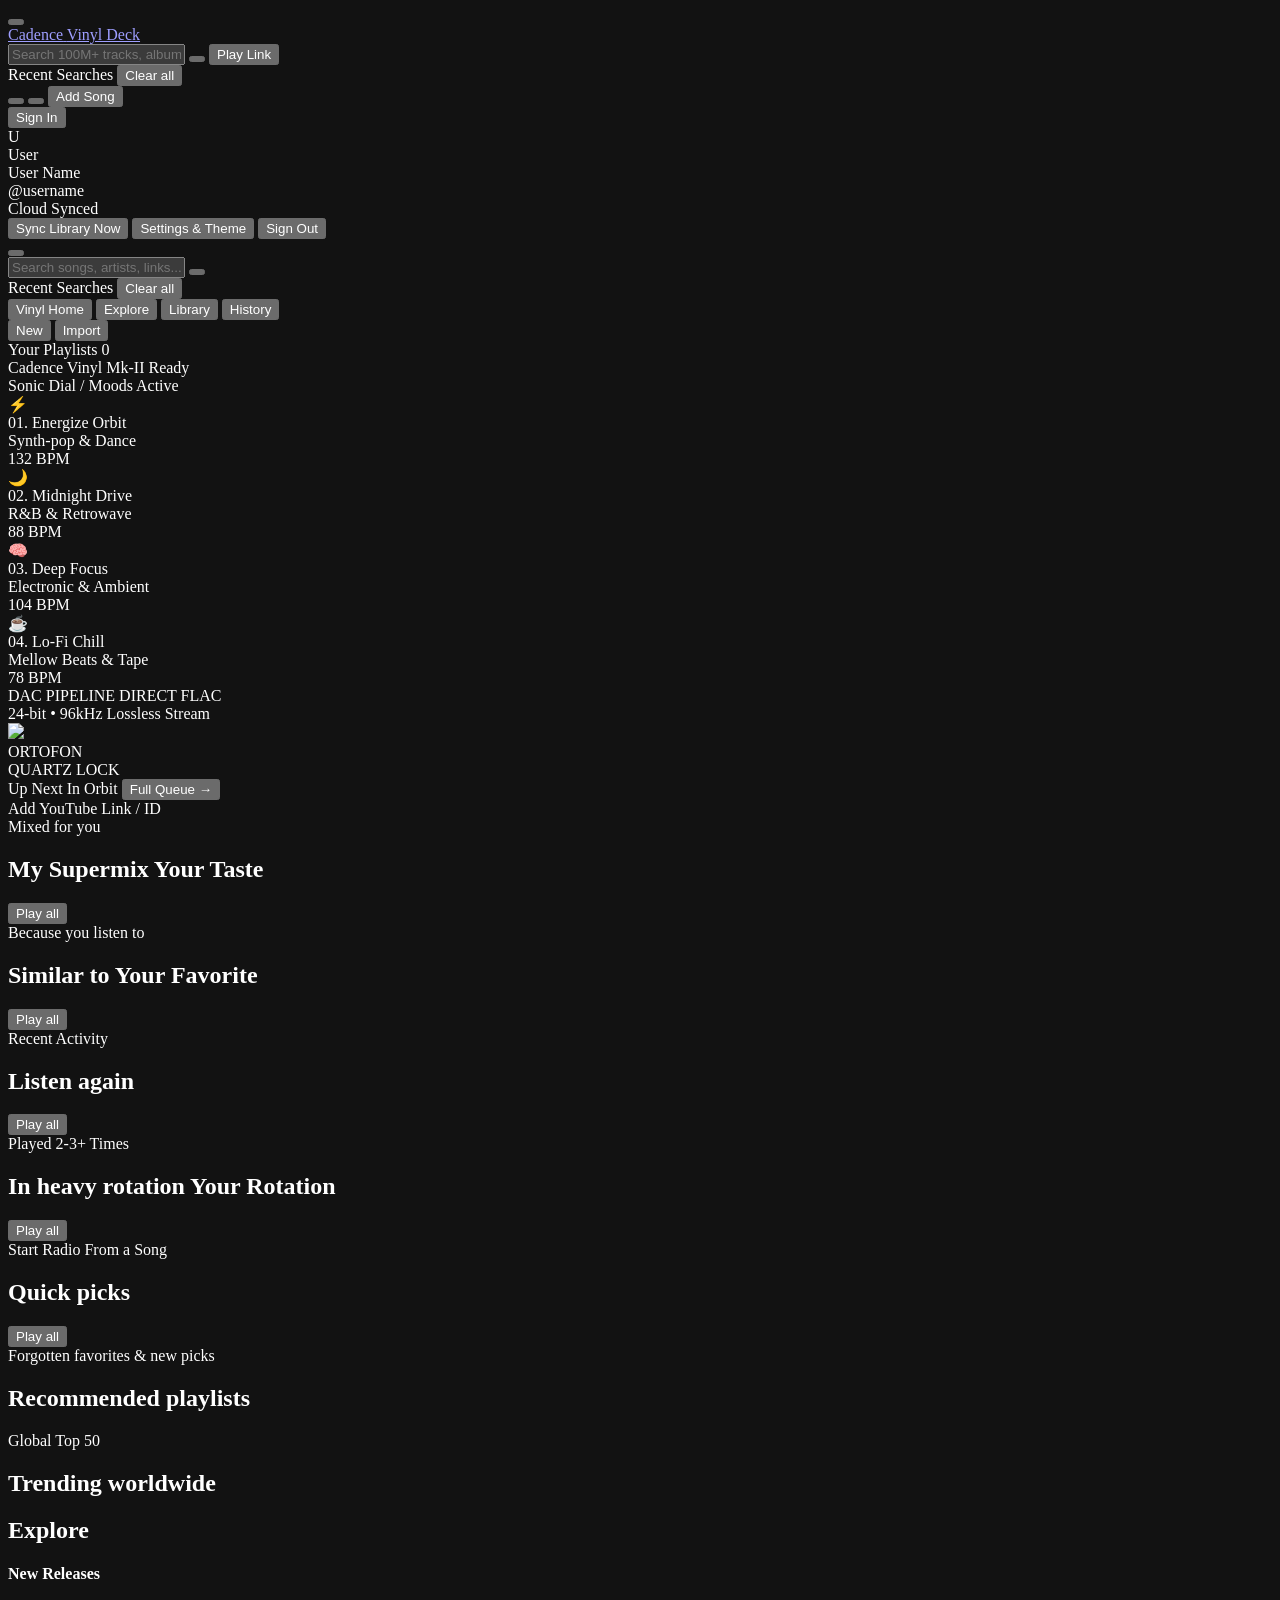
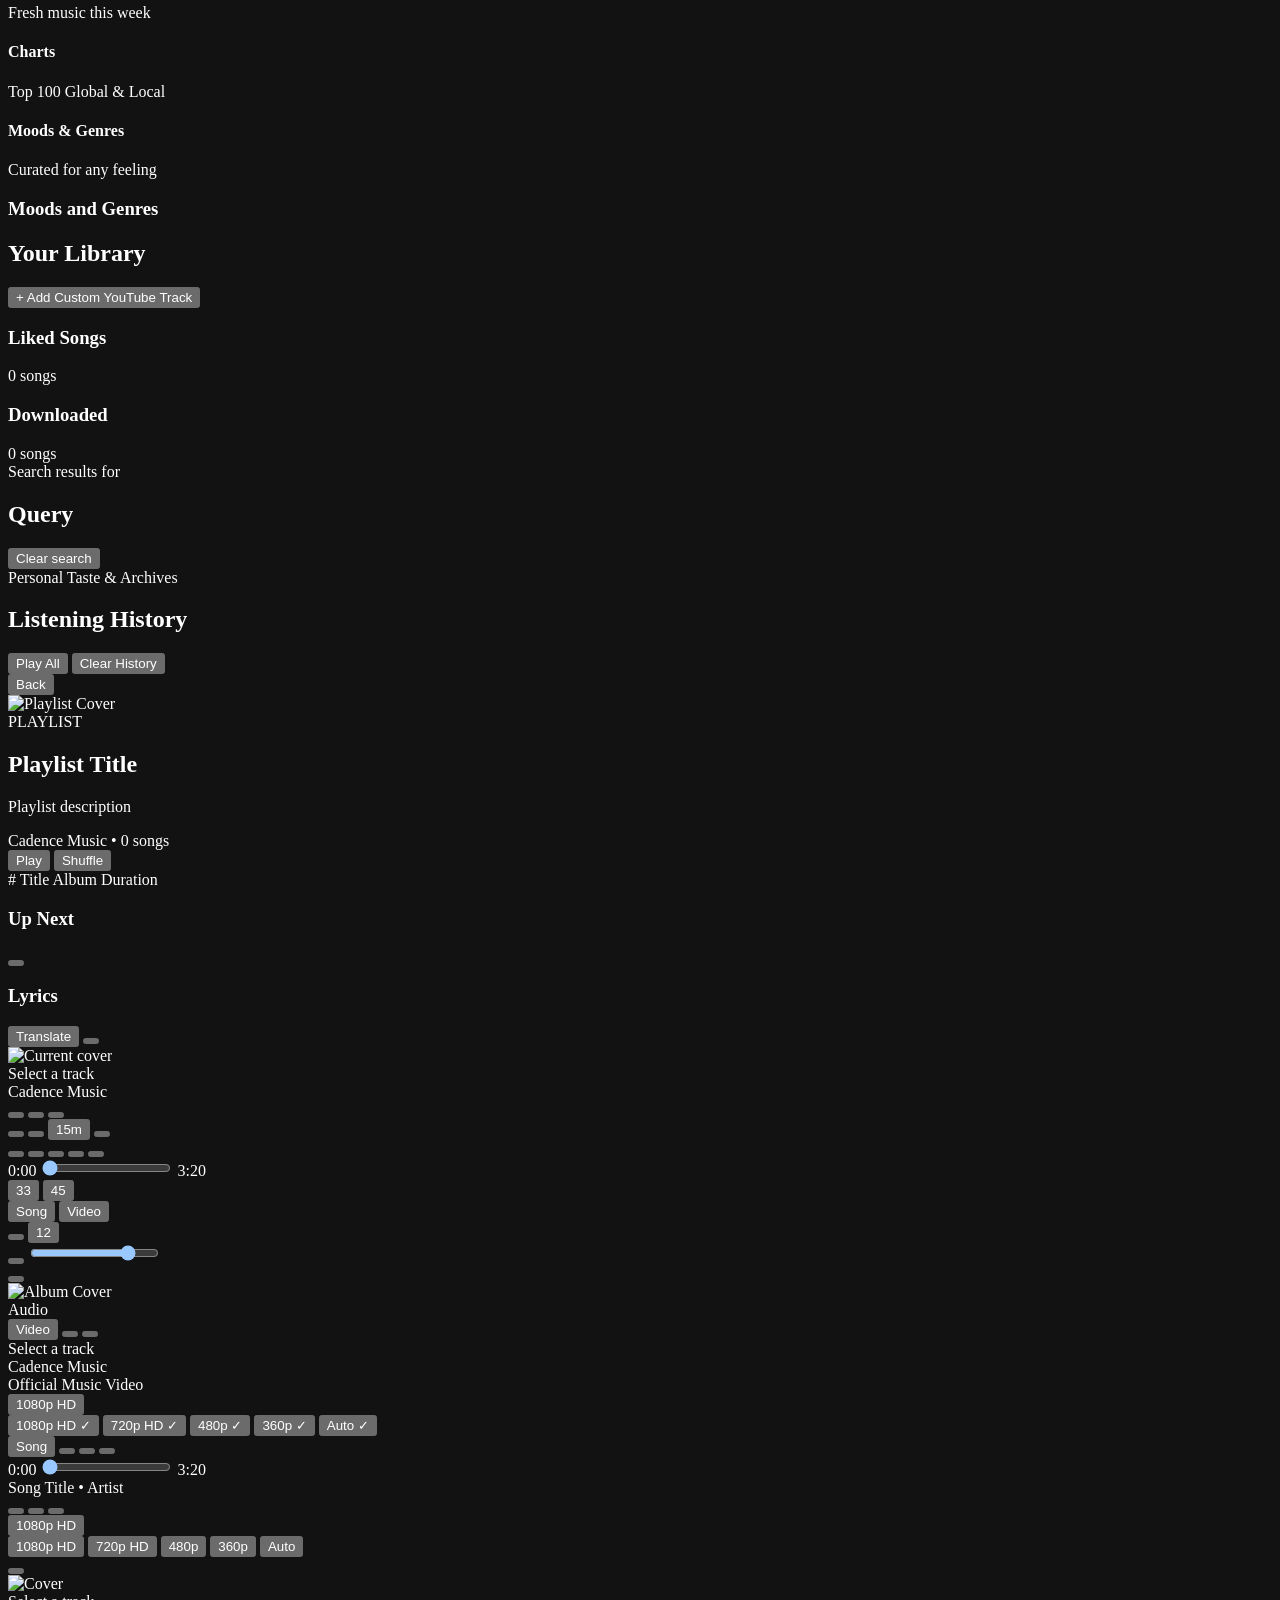
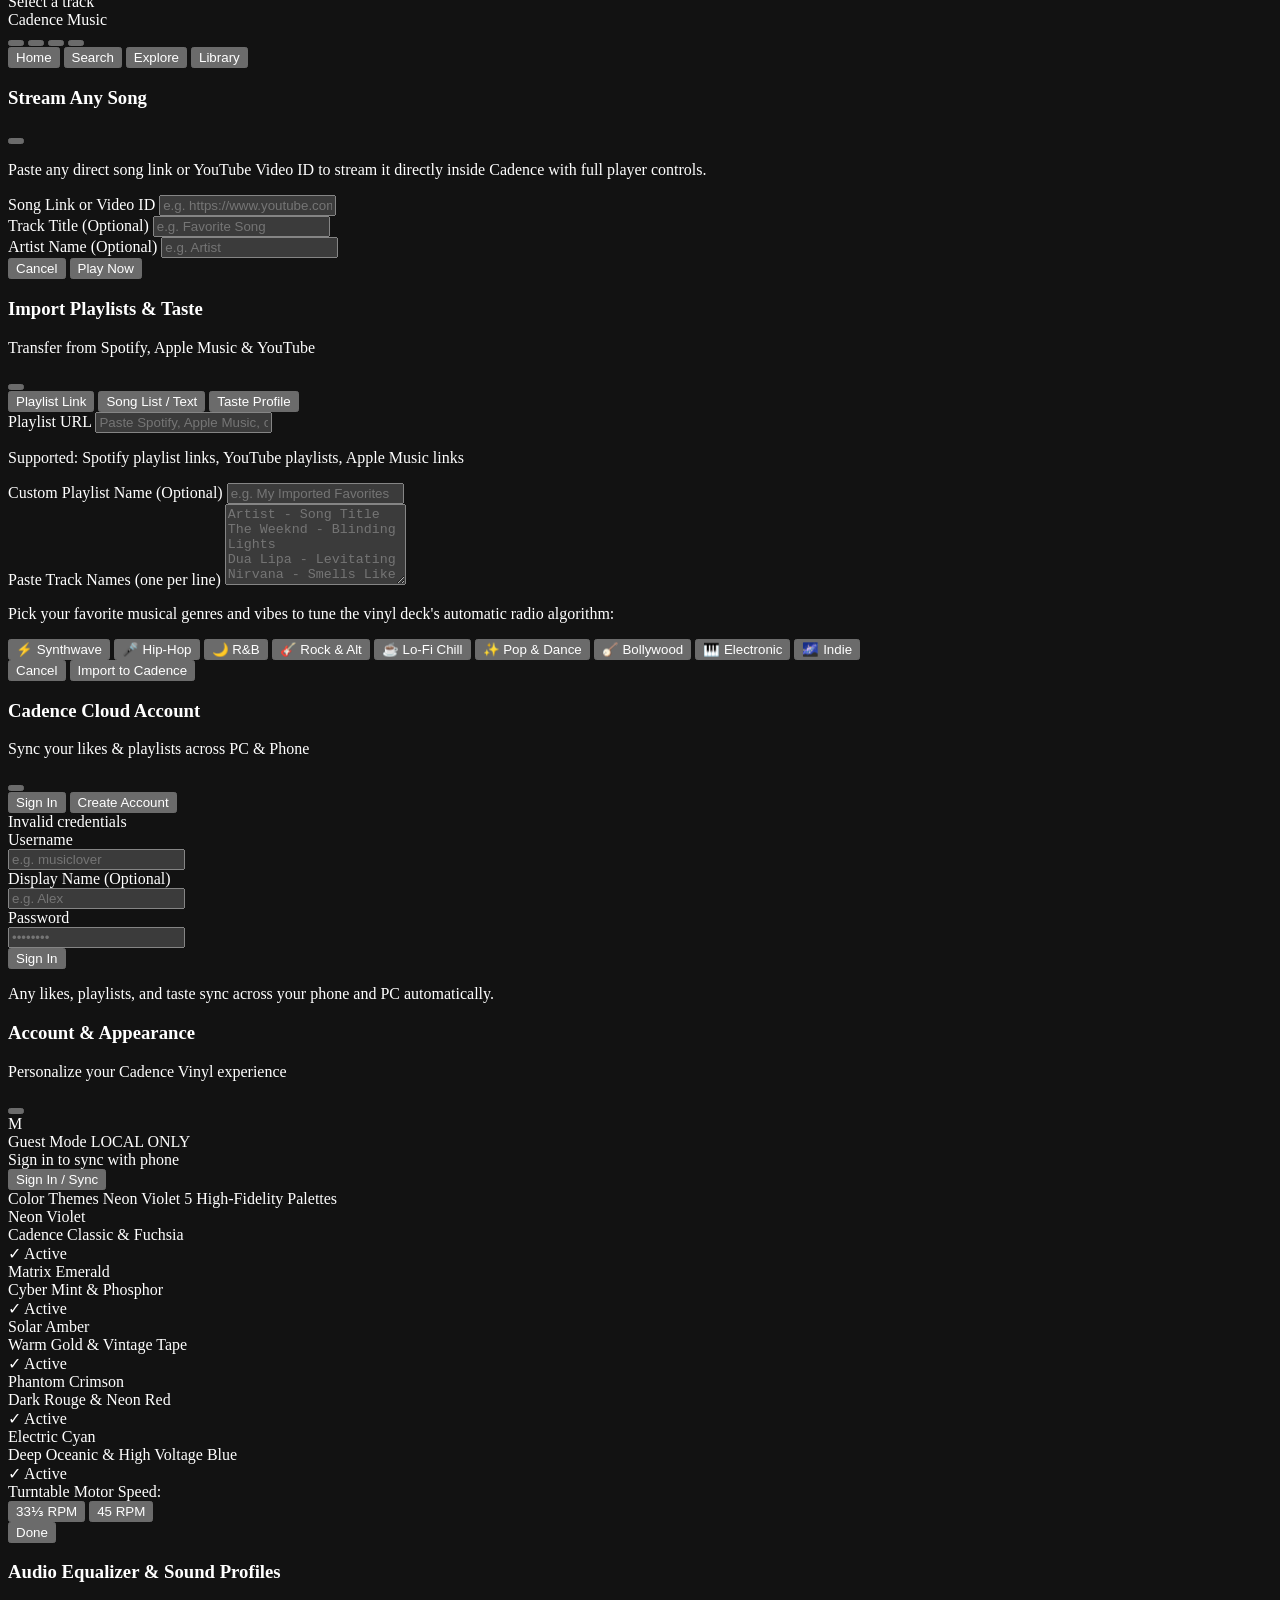
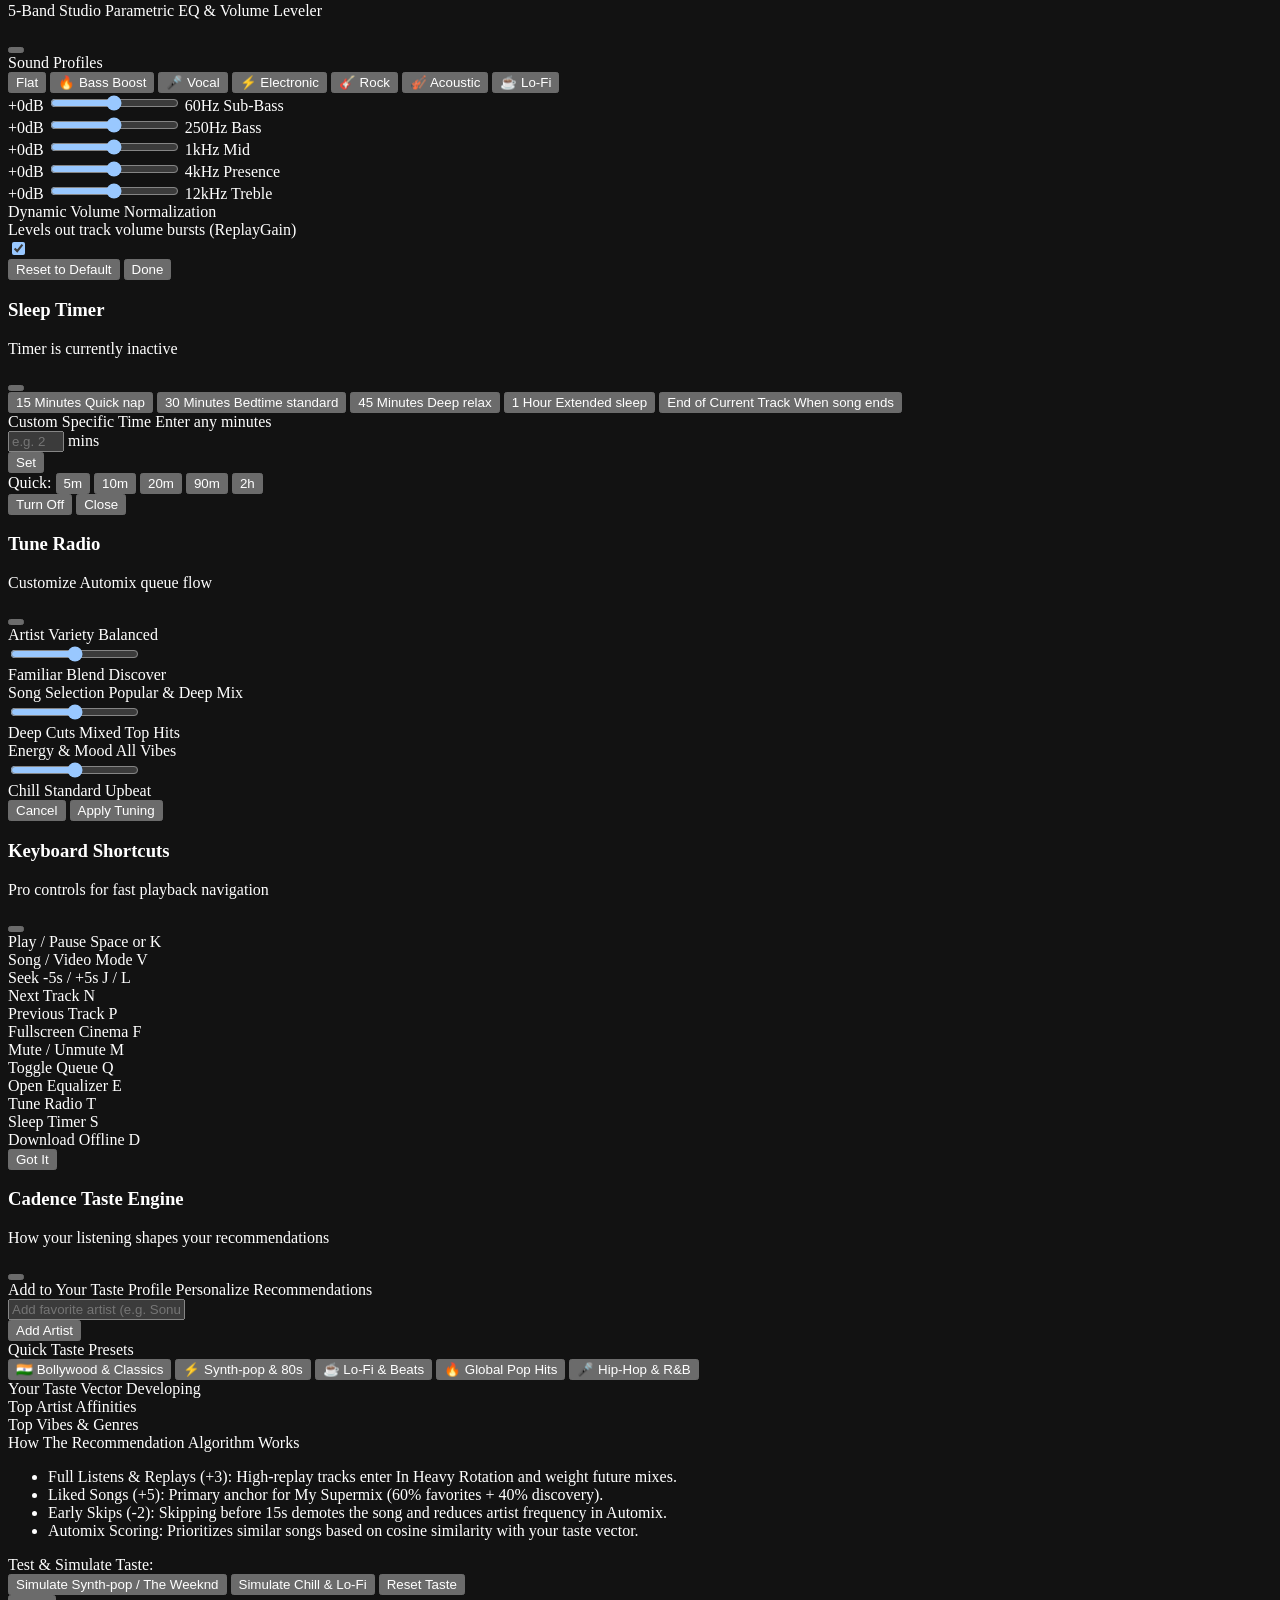
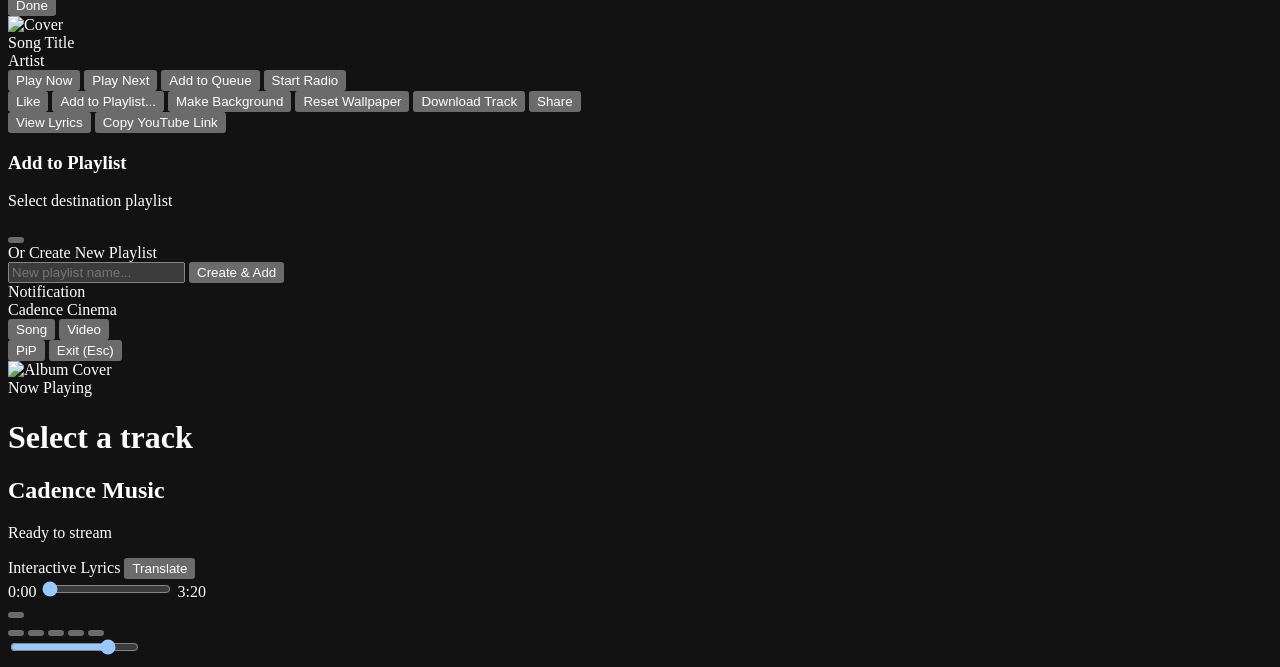
==== index.html @ dc96c3e1 "Add files via upload" ====
<!DOCTYPE html>
<html lang="en" class="dark">
<head>
  <meta charset="UTF-8">
  <meta name="viewport" content="width=device-width, initial-scale=1.0, maximum-scale=1.0, user-scalable=no, viewport-fit=cover">
  <meta name="color-scheme" content="dark">
  <meta name="referrer" content="no-referrer-when-downgrade">
  <title>Cadence Music</title>
  <link rel="manifest" href="/manifest.json">
  <meta name="theme-color" content="#07080c">
  <meta name="mobile-web-app-capable" content="yes">
  <meta name="apple-mobile-web-app-capable" content="yes">
  <meta name="apple-mobile-web-app-status-bar-style" content="black-translucent">
  <meta name="apple-mobile-web-app-title" content="Cadence">
  <link rel="apple-touch-icon" href="/icons/icon-192.png">
  <link rel="icon" type="image/png" sizes="192x192" href="/icons/icon-192.png">
  <link rel="icon" type="image/png" sizes="512x512" href="/icons/icon-512.png">

  <!-- Tailwind CSS CDN -->
  <script src="https://cdn.tailwindcss.com"></script>
  <!-- Lucide Icons -->
  <script src="https://unpkg.com/lucide@latest"></script>
  <!-- Custom Styling -->
  <link rel="stylesheet" href="css/style.css">
  <link rel="preconnect" href="https://fonts.googleapis.com">
  <link rel="preconnect" href="https://fonts.gstatic.com" crossorigin>
  <link href="https://fonts.googleapis.com/css2?family=Outfit:wght@400;500;600;700;800;900&family=Space+Grotesk:wght@500;700&family=JetBrains+Mono:wght@500;700&family=Roboto:wght@300;400;500;700;900&display=swap" rel="stylesheet">
  <script>
    tailwind.config = {
      darkMode: 'class',
      theme: {
        extend: {
          colors: {
            ytm: {
              black: '#030303',
              dark: '#0f0f0f',
              surface: '#181818',
              card: '#212121',
              hover: '#2a2a2a',
              red: '#ff0000',
              muted: '#aaaaaa'
            }
          }
        }
      }
    }
  </script>
</head>
<body class="bg-ytm-black text-white flex flex-col h-screen select-none overflow-hidden relative">

  <!-- DYNAMIC AMBIENT BACKDROP LAYER (Make Background feature) -->
  <div id="ambient-backdrop" class="fixed inset-0 pointer-events-none z-0 transition-opacity duration-700 opacity-0 bg-cover bg-center">
    <div class="absolute inset-0 bg-black/75 backdrop-blur-3xl"></div>
    <div class="absolute inset-0 bg-gradient-to-t from-[#07080c] via-[#07080c]/85 to-[#07080c]/70"></div>
  </div>

  <!-- TOP APP BAR / HEADER -->
  <header class="h-14 md:h-16 border-b border-zinc-800/80 px-3 md:px-6 flex items-center justify-between z-30 shrink-0 bg-[#07080c]/90 backdrop-blur-xl relative">
    <!-- Left Logo & Hamburger -->
    <div class="flex items-center gap-2.5 md:gap-4">
      <button id="toggle-sidebar-btn" class="p-2 hover:bg-zinc-800/80 rounded-xl text-zinc-300 hover:text-white transition-all" title="Toggle Sidebar">
        <i data-lucide="menu" class="w-5 h-5"></i>
      </button>

      <a href="#" class="flex items-center gap-2.5 cursor-pointer group" onclick="app.navigate('home')">
        <!-- Cadence Logo Mark -->
        <div class="w-8 h-8 rounded-xl theme-accent-gradient flex items-center justify-center text-white shadow-lg theme-avatar-ring group-hover:scale-105 transition-transform">
          <i data-lucide="disc" class="w-4 h-4 text-white"></i>
        </div>
        <span class="font-black text-lg md:text-xl tracking-tight flex items-center gap-2 font-tech">
          <span class="bg-gradient-to-r from-white via-zinc-100 to-zinc-400 bg-clip-text text-transparent">Cadence</span>
          <span class="text-[9px] md:text-[10px] uppercase font-mono-code font-bold tracking-wider px-2 py-0.5 rounded-full theme-accent-pill">Vinyl Deck</span>
        </span>
      </a>
    </div>

    <!-- Center Search Bar (Desktop) -->
    <div class="flex-1 max-w-xl mx-4 relative hidden sm:block" id="desktop-search-container">
      <div class="relative flex items-center">
        <i data-lucide="search" class="w-4 h-4 absolute left-3.5 theme-accent-color pointer-events-none"></i>
        <input 
          id="global-search-input"
          autocomplete="off"
          autocorrect="off"
          autocapitalize="off"
          spellcheck="false"
          type="text" 
          placeholder="Search 100M+ tracks, albums, or paste song link..." 
          class="w-full bg-zinc-900/70 hover:bg-zinc-900 focus:bg-zinc-900 text-xs sm:text-sm text-white placeholder-zinc-500 rounded-full pl-10 pr-24 py-2 outline-none border border-zinc-800/80 focus:border-zinc-500 transition-all shadow-inner"
        >
        <button id="clear-search-btn" class="absolute right-24 text-zinc-400 hover:text-white hidden p-1">
          <i data-lucide="x" class="w-4 h-4"></i>
        </button>
        <button 
          id="quick-url-btn" 
          class="absolute right-1.5 theme-accent-pill text-xs font-semibold px-3 py-1 rounded-full flex items-center gap-1.5 transition-all shadow-sm"
          title="Play by YouTube URL / Video ID"
        >
          <i data-lucide="link" class="w-3 h-3"></i>
          <span>Play Link</span>
        </button>
      </div>

      <!-- Recent Search History Dropdown (Desktop) -->
      <div id="search-history-dropdown" class="hidden absolute left-0 right-0 top-full mt-2 bg-[#10121a]/95 backdrop-blur-xl border border-zinc-700/80 rounded-2xl shadow-2xl overflow-hidden z-50 py-2">
        <div class="flex items-center justify-between px-3.5 py-1.5 border-b border-zinc-800/80 text-[11px] font-mono-code text-zinc-400">
          <span class="flex items-center gap-1.5">
            <i data-lucide="clock" class="w-3.5 h-3.5 text-violet-400"></i>
            <span>Recent Searches</span>
          </span>
          <button onclick="app.clearSearchHistory()" class="text-zinc-500 hover:text-rose-400 transition-colors">Clear all</button>
        </div>
        <div id="search-history-list" class="max-h-64 overflow-y-auto divide-y divide-zinc-800/40">
          <!-- Populated by JS -->
        </div>
      </div>
    </div>

    <!-- Right Controls / Search on Mobile / User Avatar -->
    <div class="flex items-center gap-2 md:gap-3">
      <!-- Search Icon Button for Mobile -->
      <button id="mobile-search-btn" onclick="app.toggleMobileSearch(true)" class="p-2 sm:hidden hover:bg-zinc-800 rounded-full text-zinc-300 hover:text-white transition-colors" title="Search">
        <i data-lucide="search" class="w-5 h-5"></i>
      </button>

      <button id="cast-btn" class="p-2 hover:bg-zinc-800 rounded-xl text-zinc-400 hover:text-white transition-colors" title="Cast Audio">
        <i data-lucide="cast" class="w-4 h-4"></i>
      </button>
      
      <button id="add-track-modal-btn" class="hidden md:flex items-center gap-1.5 bg-zinc-900/80 hover:bg-zinc-800 border border-zinc-800 hover:border-violet-500/40 px-3 py-1.5 rounded-xl text-xs font-semibold text-zinc-200 hover:text-white transition-all shadow-sm">
        <i data-lucide="plus" class="w-3.5 h-3.5 text-violet-400"></i>
        <span>Add Song</span>
      </button>

      <!-- User / Account System Button & Dropdown -->
      <div id="header-user-container" class="relative flex items-center">
        <!-- Logged Out Button -->
        <button 
          id="header-login-btn" 
          onclick="app.openAuthModal('login')" 
          class="flex items-center gap-1.5 px-3 py-1.5 rounded-full bg-white/10 hover:bg-white/20 text-xs font-semibold text-white border border-white/15 transition-all shadow-sm active:scale-95"
          title="Sign in to sync with your phone"
        >
          <i data-lucide="user" class="w-3.5 h-3.5"></i>
          <span>Sign In</span>
        </button>

        <!-- Logged In Avatar (shown when user is authenticated) -->
        <div 
          id="header-user-btn" 
          onclick="app.toggleUserMenu()" 
          class="hidden flex items-center gap-2 p-1 pl-1.5 pr-2.5 rounded-xl bg-zinc-900/90 hover:bg-zinc-800 border border-zinc-800/80 hover:border-zinc-700 cursor-pointer transition-all shadow-sm select-none"
        >
          <div id="header-user-avatar" class="w-7 h-7 rounded-lg theme-accent-gradient flex items-center justify-center font-bold text-xs text-white shadow-sm overflow-hidden shrink-0">
            <span id="header-user-initial">U</span>
          </div>
          <span id="header-user-name" class="text-xs font-semibold text-zinc-200 hidden md:inline-block max-w-[100px] truncate">User</span>
          <span class="w-2 h-2 rounded-full bg-emerald-400 shrink-0 shadow-sm" title="Cloud Synced"></span>
        </div>

        <!-- User Quick Menu Dropdown -->
        <div id="header-user-menu" class="hidden absolute right-0 top-full mt-2 w-56 bg-[#10121a]/95 backdrop-blur-xl border border-zinc-800 rounded-2xl shadow-2xl p-2 z-50 text-xs font-medium space-y-1 animate-in fade-in zoom-in-95 duration-150">
          <div class="px-3 py-2 border-b border-zinc-800/80 mb-1">
            <div id="user-menu-display-name" class="font-bold text-sm text-white truncate">User Name</div>
            <div id="user-menu-username" class="text-[11px] text-zinc-400 font-mono-code truncate">@username</div>
            <div class="flex items-center gap-1.5 mt-1 text-[10px] text-emerald-400 font-mono-code">
              <i data-lucide="cloud" class="w-3 h-3"></i>
              <span id="user-menu-sync-status">Cloud Synced</span>
            </div>
          </div>
          <button onclick="app.manualSyncCloud(); app.toggleUserMenu(false)" class="w-full flex items-center gap-2.5 px-3 py-2 rounded-xl text-zinc-300 hover:text-white hover:bg-zinc-800/80 transition-colors">
            <i data-lucide="refresh-cw" class="w-4 h-4 text-cyan-400"></i>
            <span>Sync Library Now</span>
          </button>
          <button onclick="app.openSettingsModal(); app.toggleUserMenu(false)" class="w-full flex items-center gap-2.5 px-3 py-2 rounded-xl text-zinc-300 hover:text-white hover:bg-zinc-800/80 transition-colors">
            <i data-lucide="settings" class="w-4 h-4 text-violet-400"></i>
            <span>Settings & Theme</span>
          </button>
          <button onclick="app.logout(); app.toggleUserMenu(false)" class="w-full flex items-center gap-2.5 px-3 py-2 rounded-xl text-rose-400 hover:text-rose-300 hover:bg-rose-950/30 transition-colors border-t border-zinc-800/80 pt-2 mt-1">
            <i data-lucide="log-out" class="w-4 h-4"></i>
            <span>Sign Out</span>
          </button>
        </div>
      </div>
    </div>

    <!-- Expandable Mobile Search Bar Overlay -->
    <div id="mobile-search-bar" class="absolute inset-0 bg-[#07080c] px-3 flex items-center gap-2 z-50 hidden sm:hidden border-b border-zinc-800">
      <button onclick="app.toggleMobileSearch(false)" class="p-2 text-zinc-400 hover:text-white">
        <i data-lucide="arrow-left" class="w-5 h-5"></i>
      </button>
      <div class="relative flex-1 flex items-center" id="mobile-search-container">
        <i data-lucide="search" class="w-4 h-4 absolute left-3 text-zinc-500 pointer-events-none"></i>
        <input 
          id="mobile-search-input"
          autocomplete="off"
          autocorrect="off"
          autocapitalize="off"
          spellcheck="false"
          type="text" 
          placeholder="Search songs, artists, links..." 
          class="w-full bg-zinc-900 text-sm text-white placeholder-zinc-500 rounded-full pl-9 pr-9 py-2 outline-none border border-zinc-700 focus:border-violet-500"
        >
        <button id="mobile-clear-search-btn" onclick="app.clearMobileSearch()" class="absolute right-2.5 text-zinc-400 hover:text-white hidden p-1">
          <i data-lucide="x" class="w-4 h-4"></i>
        </button>

        <!-- Recent Search History Dropdown (Mobile) -->
        <div id="mobile-search-history-dropdown" class="hidden absolute left-0 right-0 top-full mt-2 bg-[#10121a]/95 backdrop-blur-xl border border-zinc-700/80 rounded-2xl shadow-2xl overflow-hidden z-50 py-2">
          <div class="flex items-center justify-between px-3.5 py-1.5 border-b border-zinc-800/80 text-[11px] font-mono-code text-zinc-400">
            <span class="flex items-center gap-1.5">
              <i data-lucide="clock" class="w-3.5 h-3.5 text-violet-400"></i>
              <span>Recent Searches</span>
            </span>
            <button onclick="app.clearSearchHistory()" class="text-zinc-500 hover:text-rose-400 transition-colors">Clear all</button>
          </div>
          <div id="mobile-search-history-list" class="max-h-52 overflow-y-auto divide-y divide-zinc-800/40">
            <!-- Populated by JS -->
          </div>
        </div>
      </div>
    </div>
  </header>

  <!-- BODY: SIDEBAR + MAIN VIEW -->
  <div id="app-body-container" class="flex flex-1 overflow-x-clip overflow-y-hidden relative w-full">

    <!-- MOBILE SIDEBAR BACKDROP -->
    <div id="sidebar-backdrop" onclick="app.toggleSidebar(false)" class="fixed inset-0 bg-black/60 backdrop-blur-sm z-40 hidden md:hidden"></div>

    <!-- LEFT NAVIGATION SIDEBAR (Drawer on Mobile, Static on Desktop) -->
    <aside id="sidebar" class="fixed inset-y-0 left-0 w-64 -translate-x-full md:translate-x-0 md:static md:w-60 bg-[#07080c]/95 border-r border-zinc-800/80 backdrop-blur-xl flex flex-col transition-transform duration-300 z-50 shrink-0 shadow-2xl md:shadow-none">
      <!-- Main Nav Links -->
      <div class="p-3 space-y-1.5 font-medium">
        <button class="nav-link active w-full flex items-center gap-3.5 px-3.5 py-2.5 rounded-xl text-sm font-semibold transition-all" data-view="home">
          <i data-lucide="disc" class="w-4 h-4"></i>
          <span>Vinyl Home</span>
        </button>
        <button class="nav-link w-full flex items-center gap-3.5 px-3.5 py-2.5 rounded-xl text-sm text-zinc-400 hover:text-white hover:bg-zinc-900/70 border border-transparent hover:border-zinc-800 transition-all font-medium" data-view="explore">
          <i data-lucide="compass" class="w-4 h-4"></i>
          <span>Explore</span>
        </button>
        <button class="nav-link w-full flex items-center gap-3.5 px-3.5 py-2.5 rounded-xl text-sm text-zinc-400 hover:text-white hover:bg-zinc-900/70 border border-transparent hover:border-zinc-800 transition-all font-medium" data-view="library">
          <i data-lucide="library" class="w-4 h-4"></i>
          <span>Library</span>
        </button>
        <button class="nav-link w-full flex items-center gap-3.5 px-3.5 py-2.5 rounded-xl text-sm text-zinc-400 hover:text-white hover:bg-zinc-900/70 border border-transparent hover:border-zinc-800 transition-all font-medium" data-view="history">
          <i data-lucide="history" class="w-4 h-4"></i>
          <span>History</span>
        </button>
      </div>

      <div class="h-px bg-zinc-800/80 mx-4 my-2"></div>

      <!-- Playlists Section -->
      <div class="flex-1 overflow-y-auto px-3 py-2 space-y-2">
        <div class="grid grid-cols-2 gap-1.5 mb-2">
          <button id="new-playlist-btn" class="flex items-center justify-center gap-1.5 px-2.5 py-2 rounded-xl bg-zinc-900/70 hover:bg-zinc-800/90 border border-zinc-800 hover:border-zinc-700 text-xs font-semibold text-zinc-300 hover:text-white transition-all">
            <div class="w-4 h-4 rounded-md theme-accent-pill flex items-center justify-center">
              <i data-lucide="plus" class="w-3 h-3"></i>
            </div>
            <span>New</span>
          </button>
          <button onclick="app.openImportModal()" class="flex items-center justify-center gap-1.5 px-2.5 py-2 rounded-xl bg-zinc-900/70 hover:bg-zinc-800/90 border border-zinc-800 hover:border-zinc-700 text-xs font-semibold text-zinc-300 hover:text-white transition-all" title="Import from Spotify, Apple Music, or YouTube">
            <div class="w-4 h-4 rounded-md theme-accent-pill flex items-center justify-center">
              <i data-lucide="download" class="w-3 h-3"></i>
            </div>
            <span>Import</span>
          </button>
        </div>

        <div class="flex items-center justify-between px-3 py-1">
          <span class="text-[10px] font-mono-code font-bold text-zinc-500 uppercase tracking-wider">Your Playlists</span>
          <span id="sidebar-playlist-count" class="text-[10px] font-mono-code text-zinc-600">0</span>
        </div>
        
        <div id="sidebar-playlists" class="space-y-1">
          <!-- Injected via JavaScript (Custom & Imported Playlists Only) -->
        </div>
      </div>

      <!-- Footer Info -->
      <div class="p-3 border-t border-zinc-800/80 text-[11px] font-mono-code text-zinc-500 flex justify-between items-center bg-black/20">
        <span>Cadence Vinyl Mk-II</span>
        <span class="flex items-center gap-1.5 text-emerald-400">
          <span class="w-2 h-2 rounded-full bg-emerald-400 animate-pulse"></span>
          Ready
        </span>
      </div>
    </aside>

    <!-- MAIN SCROLLABLE CONTENT AREA -->
    <main class="flex-1 overflow-y-auto relative p-3.5 md:p-8 space-y-6 md:space-y-8 bg-gradient-to-b from-[#090a10] via-[#07080c] to-[#050608] pb-36 md:pb-8 w-full min-w-0" id="main-content">
      
      <!-- MOOD / CATEGORY CHIPS BAR -->
      <div id="category-pills-bar" class="flex items-center gap-2.5 overflow-x-auto pb-1 scrollbar-none">
        <!-- Injected via JavaScript -->
      </div>

      <!-- VIEW: HOME -->
      <section id="view-home" class="space-y-8">

        <!-- ======================================================== -->
        <!-- CADENCE RADIAL VINYL TURNTABLE DECK                         -->
        <!-- ======================================================== -->
        <div class="vinyl-arena-card bg-[#0b0c12]/95 border border-zinc-800/80 rounded-3xl p-4 sm:p-6 md:p-8 relative overflow-hidden shadow-2xl backdrop-blur-xl">
          <!-- Ambient Dynamic Glow Blobs in Plinth -->
          <div class="absolute -top-32 -left-32 w-80 h-80 theme-glow-blob-1 rounded-full blur-3xl pointer-events-none"></div>
          <div class="absolute -bottom-32 -right-32 w-80 h-80 theme-glow-blob-2 rounded-full blur-3xl pointer-events-none"></div>

          <div class="relative z-10 grid grid-cols-12 gap-6 items-center">

            <!-- LEFT ARC: SONIC MOOD DIALS & LOSSLESS DAC -->
            <div class="col-span-12 lg:col-span-3 space-y-4">
              <div class="border-b border-zinc-800 pb-2 flex items-center justify-between">
                <span class="text-[11px] font-mono-code uppercase tracking-wider text-zinc-400">Sonic Dial / Moods</span>
                <span class="flex items-center gap-1.5 text-[10px] text-emerald-400 font-mono-code">
                  <span class="w-1.5 h-1.5 rounded-full bg-emerald-400 animate-pulse"></span>
                  Active
                </span>
              </div>

              <!-- Interactive Mood Nodes -->
              <div class="space-y-2" id="vinyl-mood-nodes">
                <div onclick="app.selectVinylMood(this, 'energize')" class="vinyl-mood-node active p-3 rounded-2xl cursor-pointer transition-all flex items-center justify-between group">
                  <div class="flex items-center gap-3">
                    <span class="text-base">⚡</span>
                    <div>
                      <div class="font-bold text-xs text-white mood-title">01. Energize Orbit</div>
                      <div class="text-[10px] text-zinc-400 font-mono-code">Synth-pop & Dance</div>
                    </div>
                  </div>
                  <span class="text-[11px] font-mono-code mood-bpm font-bold">132 BPM</span>
                </div>

                <div onclick="app.selectVinylMood(this, 'commute')" class="vinyl-mood-node p-3 rounded-2xl bg-zinc-900/60 hover:bg-zinc-800/60 border border-zinc-800 cursor-pointer transition-all flex items-center justify-between group">
                  <div class="flex items-center gap-3">
                    <span class="text-base">🌙</span>
                    <div>
                      <div class="font-bold text-xs text-zinc-300 group-hover:text-white mood-title">02. Midnight Drive</div>
                      <div class="text-[10px] text-zinc-500 font-mono-code">R&B & Retrowave</div>
                    </div>
                  </div>
                  <span class="text-[11px] font-mono-code text-zinc-500 mood-bpm">88 BPM</span>
                </div>

                <div onclick="app.selectVinylMood(this, 'focus')" class="vinyl-mood-node p-3 rounded-2xl bg-zinc-900/60 hover:bg-zinc-800/60 border border-zinc-800 cursor-pointer transition-all flex items-center justify-between group">
                  <div class="flex items-center gap-3">
                    <span class="text-base">🧠</span>
                    <div>
                      <div class="font-bold text-xs text-zinc-300 group-hover:text-white mood-title">03. Deep Focus</div>
                      <div class="text-[10px] text-zinc-500 font-mono-code">Electronic & Ambient</div>
                    </div>
                  </div>
                  <span class="text-[11px] font-mono-code text-zinc-500 mood-bpm">104 BPM</span>
                </div>

                <div onclick="app.selectVinylMood(this, 'relax')" class="vinyl-mood-node p-3 rounded-2xl bg-zinc-900/60 hover:bg-zinc-800/60 border border-zinc-800 cursor-pointer transition-all flex items-center justify-between group">
                  <div class="flex items-center gap-3">
                    <span class="text-base">☕</span>
                    <div>
                      <div class="font-bold text-xs text-zinc-300 group-hover:text-white mood-title">04. Lo-Fi Chill</div>
                      <div class="text-[10px] text-zinc-500 font-mono-code">Mellow Beats & Tape</div>
                    </div>
                  </div>
                  <span class="text-[11px] font-mono-code text-zinc-500 mood-bpm">78 BPM</span>
                </div>
              </div>

              <!-- Live Lossless DAC Spectrum Display -->
              <div class="p-3.5 rounded-2xl bg-black/40 border border-zinc-800/80 space-y-2">
                <div class="flex items-center justify-between text-[10px] font-mono-code text-zinc-400">
                  <span>DAC PIPELINE</span>
                  <span class="text-emerald-400">DIRECT FLAC</span>
                </div>
                <div class="h-7 flex items-end justify-between gap-1 px-1">
                  <div class="w-1.5 bg-violet-400 rounded-full h-3 animate-pulse"></div>
                  <div class="w-1.5 bg-violet-400 rounded-full h-6 animate-pulse" style="animation-delay: 0.2s;"></div>
                  <div class="w-1.5 bg-fuchsia-400 rounded-full h-4 animate-pulse" style="animation-delay: 0.1s;"></div>
                  <div class="w-1.5 bg-fuchsia-400 rounded-full h-7 animate-pulse" style="animation-delay: 0.3s;"></div>
                  <div class="w-1.5 bg-amber-400 rounded-full h-5 animate-pulse" style="animation-delay: 0.15s;"></div>
                  <div class="w-1.5 bg-violet-400 rounded-full h-3 animate-pulse" style="animation-delay: 0.25s;"></div>
                </div>
                <div class="text-[10px] text-zinc-500 font-mono-code text-center">24-bit • 96kHz Lossless Stream</div>
              </div>
            </div>

            <!-- CENTER COLUMN: REALISTIC VINYL TURNTABLE DECK -->
            <div class="col-span-12 lg:col-span-6 flex flex-col items-center justify-center relative py-2 sm:py-4">
              <!-- Turntable Plinth Casing -->
              <div class="relative w-[300px] sm:w-[380px] md:w-[440px] h-[300px] sm:h-[380px] md:h-[440px] rounded-full bg-[#11131a] border-4 border-[#1e2230] shadow-2xl flex items-center justify-center orbit-glow">
                
                <!-- Dashed Orbital Ring -->
                <div class="absolute inset-2 rounded-full orbit-ring pointer-events-none"></div>

                <!-- REAL VINYL RECORD DISC -->
                <div id="vinyl-disc" class="relative w-[270px] sm:w-[340px] md:w-[390px] h-[270px] sm:h-[340px] md:h-[390px] rounded-full vinyl-grooves cursor-pointer flex items-center justify-center spinning-33 shadow-2xl transition-all group" onclick="app.togglePlayPause()">
                  
                  <!-- Conic Specular Light Sheen Overlay -->
                  <div class="absolute inset-0 rounded-full vinyl-sheen"></div>

                  <!-- Run-Out Groove Ring -->
                  <div class="absolute w-[160px] sm:w-[200px] md:w-[230px] h-[160px] sm:h-[200px] md:h-[230px] rounded-full border border-black/80 pointer-events-none"></div>

                  <!-- Center Vinyl Record Label (Maintains Upright Dignified Album Art, No Overlay, No Text Smear) -->
                  <div class="relative z-20 w-[105px] sm:w-[130px] md:w-[150px] h-[105px] sm:h-[130px] md:h-[150px] rounded-full border-2 border-white/20 shadow-2xl overflow-hidden flex items-center justify-center bg-black vinyl-label-upright">
                    <!-- Edge-to-Edge Pure Album Cover Art Properly Proportioned & Centered -->
                    <img id="vinyl-label-art" src="https://images.unsplash.com/photo-1514525253161-7a46d19cd819?w=600&auto=format&fit=crop&q=80" referrerpolicy="no-referrer" onerror="this.onerror=null; this.src='https://images.unsplash.com/photo-1514525253161-7a46d19cd819?w=600&auto=format&fit=crop&q=80'" class="absolute inset-0 w-full h-full object-cover object-center pointer-events-none select-none">

                    <!-- Subtle Precision Chrome Spindle Peg (Authentic Turntable Pin, Unobtrusive) -->
                    <div class="relative z-30 w-3.5 h-3.5 rounded-full bg-gradient-to-tr from-zinc-400 via-zinc-200 to-white shadow-md border border-zinc-600/70 flex items-center justify-center pointer-events-none">
                      <div class="w-1.5 h-1.5 rounded-full bg-[#0a0a0f] shadow-inner"></div>
                    </div>
                  </div>

                  <!-- Center Hover Icon -->
                  <div class="absolute inset-0 rounded-full bg-black/40 opacity-0 group-hover:opacity-100 transition-opacity flex items-center justify-center z-30 pointer-events-none">
                    <div class="w-12 h-12 rounded-full bg-white text-black font-black text-sm flex items-center justify-center shadow-2xl transform group-hover:scale-110 transition-transform">
                      <i data-lucide="play" id="vinyl-center-play-icon" class="w-6 h-6 fill-current"></i>
                    </div>
                  </div>

                </div>

                <!-- ARTICULATED TONEARM & NEEDLE HEADSHELL -->
                <div class="absolute top-1.5 right-1.5 sm:top-3 sm:right-3 z-40 pointer-events-none">
                  <div id="tonearm" class="relative tonearm-playing">
                    <!-- Pivot Gimbal -->
                    <div class="w-14 sm:w-16 h-14 sm:h-16 rounded-full bg-gradient-to-tr from-[#1b1e28] to-[#2c3242] border-2 border-zinc-600 shadow-xl flex items-center justify-center">
                      <div class="w-7 sm:w-8 h-7 sm:h-8 rounded-full bg-[#11131a] border border-zinc-500 shadow-inner"></div>
                    </div>

                    <!-- Wand -->
                    <div class="absolute top-7 left-7 sm:top-8 sm:left-8 w-2 h-32 sm:h-40 md:h-48 bg-gradient-to-r from-zinc-300 via-zinc-400 to-zinc-500 rounded-full shadow-2xl origin-top transform rotate-6">
                      <!-- Cartridge / Stylus -->
                      <div class="absolute -bottom-5 -left-2.5 sm:-bottom-6 sm:-left-3 w-7 sm:w-8 h-8 sm:h-10 bg-black border border-zinc-400 rounded-sm shadow-2xl flex flex-col items-center justify-between p-1">
                        <div class="w-1.5 h-1.5 rounded-full bg-red-500 shadow-sm shadow-red-500 animate-pulse"></div>
                        <span class="text-[5px] sm:text-[6px] font-mono-code text-white">ORTOFON</span>
                        <div class="w-1 h-2 bg-amber-400 rounded-b"></div>
                      </div>
                    </div>
                  </div>
                </div>


                <!-- DIRECT DRIVE QUARTZ LOCK STATUS BADGE ON PLINTH -->
                <div class="absolute bottom-4 right-4 sm:bottom-6 sm:right-6 z-40 bg-[#141620]/95 backdrop-blur-md border border-zinc-700/80 px-2.5 py-1.5 rounded-xl shadow-xl flex items-center gap-1.5 text-[10px] font-mono-code text-zinc-400">
                  <span class="w-1.5 h-1.5 rounded-full bg-emerald-400 animate-pulse"></span>
                  <span>QUARTZ LOCK</span>
                </div>

              </div>

            </div>

            <!-- RIGHT ARC: NEXT IN SATELLITE ORBIT (LIVE QUEUE PREVIEW) -->
            <div class="col-span-12 lg:col-span-3 space-y-4">
              <div class="border-b border-zinc-800 pb-2 flex items-center justify-between">
                <span class="text-[11px] font-mono-code uppercase tracking-wider text-zinc-400">Up Next In Orbit</span>
                <button onclick="app.toggleQueue(true)" class="text-xs text-violet-400 font-bold hover:underline cursor-pointer">Full Queue →</button>
              </div>

              <!-- Orbit Track Cards Container -->
              <div id="orbit-tracks-list" class="space-y-2.5">
                <!-- Dynamically populated via JavaScript -->
              </div>

              <!-- Quick Link Button -->
              <div onclick="app.openAddTrackModal()" class="p-2.5 rounded-2xl bg-zinc-900/40 border border-dashed border-zinc-700/80 text-center text-xs text-zinc-400 cursor-pointer hover:bg-zinc-800 transition-all flex items-center justify-center gap-1.5">
                <i data-lucide="plus" class="w-3.5 h-3.5 text-violet-400"></i>
                <span>Add YouTube Link / ID</span>
              </div>
            </div>

          </div>
        </div>
        <!-- SHELF 0: MIXED FOR YOU (YouTube Music Signature My Supermix) -->
        <div id="supermix-section" class="hidden">
          <div class="flex items-center justify-between mb-4">
            <div>
              <span class="text-xs font-semibold uppercase tracking-wider text-amber-400 font-mono-code flex items-center gap-1.5">
                <i data-lucide="sparkles" class="w-3.5 h-3.5"></i>
                <span>Mixed for you</span>
              </span>
              <h2 class="text-2xl font-bold tracking-tight text-white flex items-center gap-2.5">
                <span>My Supermix</span>
                <span class="text-[11px] font-semibold px-2 py-0.5 rounded-full bg-amber-500/15 text-amber-300 border border-amber-500/30">Your Taste</span>
              </h2>
            </div>
            <button class="text-xs font-semibold text-zinc-400 hover:text-white border border-[#333] hover:border-zinc-400 px-3.5 py-1 rounded-full transition-colors" onclick="app.playAllSupermix()">
              Play all
            </button>
          </div>
          <div id="supermix-grid" class="grid grid-cols-1 md:grid-cols-2 lg:grid-cols-3 xl:grid-cols-4 gap-3">
            <!-- Injected via JavaScript -->
          </div>
        </div>

        <!-- SHELF 0.5: SIMILAR TO YOUR TOP ARTIST -->
        <div id="similar-artists-section" class="hidden">
          <div class="flex items-center justify-between mb-4">
            <div>
              <span id="similar-artists-subtitle" class="text-xs font-semibold uppercase tracking-wider text-violet-400 font-mono-code">Because you listen to</span>
              <h2 id="similar-artists-title" class="text-2xl font-bold tracking-tight text-white">Similar to Your Favorite</h2>
            </div>
            <button class="text-xs font-semibold text-zinc-400 hover:text-white border border-[#333] hover:border-zinc-400 px-3.5 py-1 rounded-full transition-colors" onclick="app.playAllSimilarArtists()">
              Play all
            </button>
          </div>
          <div id="similar-artists-grid" class="grid grid-cols-1 md:grid-cols-2 lg:grid-cols-3 xl:grid-cols-4 gap-3">
            <!-- Injected via JavaScript -->
          </div>
        </div>

        <!-- SHELF 1: LISTEN AGAIN (YouTube Music Recent Activity) -->
        <div id="listen-again-section" class="hidden">
          <div class="flex items-center justify-between mb-4">
            <div>
              <span class="text-xs font-semibold uppercase tracking-wider text-violet-400 font-mono-code">Recent Activity</span>
              <h2 class="text-2xl font-bold tracking-tight text-white flex items-center gap-2">
                <span>Listen again</span>
              </h2>
            </div>
            <button class="text-xs font-semibold text-zinc-400 hover:text-white border border-[#333] hover:border-zinc-400 px-3.5 py-1 rounded-full transition-colors" onclick="app.playAllListenAgain()">
              Play all
            </button>
          </div>
          <div id="listen-again-grid" class="grid grid-cols-1 md:grid-cols-2 lg:grid-cols-3 xl:grid-cols-4 gap-3">
            <!-- Injected via JavaScript -->
          </div>
        </div>

        <!-- SHELF 2: IN HEAVY ROTATION (YouTube Music 2-3+ Plays Shelf) -->
        <div id="heavy-rotation-section" class="hidden">
          <div class="flex items-center justify-between mb-4">
            <div>
              <span class="text-xs font-semibold uppercase tracking-wider text-rose-400 font-mono-code">Played 2-3+ Times</span>
              <h2 class="text-2xl font-bold tracking-tight text-white flex items-center gap-2.5">
                <span>In heavy rotation</span>
                <span class="text-[11px] font-semibold px-2 py-0.5 rounded-full bg-rose-500/15 text-rose-300 border border-rose-500/30">Your Rotation</span>
              </h2>
            </div>
            <button class="text-xs font-semibold text-zinc-400 hover:text-white border border-[#333] hover:border-zinc-400 px-3.5 py-1 rounded-full transition-colors" onclick="app.playAllRotation()">
              Play all
            </button>
          </div>
          <div id="heavy-rotation-grid" class="grid grid-cols-1 md:grid-cols-2 lg:grid-cols-3 xl:grid-cols-4 gap-3">
            <!-- Injected via JavaScript -->
          </div>
        </div>

        <!-- SHELF 3: QUICK PICKS (YouTube Music Discovery & Radio Starters) -->
        <div id="quick-picks-section">
          <div class="flex items-center justify-between mb-4">
            <div>
              <span id="quick-picks-subtitle" class="text-xs font-semibold uppercase tracking-wider text-zinc-400 font-mono-code">Start Radio From a Song</span>
              <h2 id="quick-picks-title" class="text-2xl font-bold tracking-tight text-white">Quick picks</h2>
            </div>
            <button class="text-xs font-semibold text-zinc-400 hover:text-white border border-[#333] hover:border-zinc-400 px-3.5 py-1 rounded-full transition-colors" onclick="app.playAllQuickPicks()">
              Play all
            </button>
          </div>

          <!-- 4-row x multi-column track list -->
          <div id="quick-picks-grid" class="grid grid-cols-1 md:grid-cols-2 lg:grid-cols-3 xl:grid-cols-4 gap-3">
            <!-- Injected via JavaScript -->
          </div>
        </div>

        <!-- Recommended Playlists -->
        <div>
          <div class="flex items-center justify-between mb-4">
            <div>
              <span class="text-xs font-semibold uppercase tracking-wider text-ytm-muted">Forgotten favorites & new picks</span>
              <h2 class="text-2xl font-bold tracking-tight">Recommended playlists</h2>
            </div>
          </div>

          <div id="recommended-playlists-grid" class="grid grid-cols-2 sm:grid-cols-3 md:grid-cols-4 gap-5">
            <!-- Injected via JavaScript -->
          </div>
        </div>

        <!-- Trending Hits -->
        <div>
          <div class="flex items-center justify-between mb-4">
            <div>
              <span class="text-xs font-semibold uppercase tracking-wider text-ytm-muted">Global Top 50</span>
              <h2 class="text-2xl font-bold tracking-tight">Trending worldwide</h2>
            </div>
          </div>

          <div id="trending-tracks-grid" class="grid grid-cols-1 md:grid-cols-2 lg:grid-cols-4 gap-4">
            <!-- Injected via JavaScript -->
          </div>
        </div>
      </section>

      <!-- VIEW: EXPLORE (Hidden by default) -->
      <section id="view-explore" class="space-y-8 hidden">
        <div>
          <h2 class="text-3xl font-bold mb-6">Explore</h2>
          <!-- Fast Explore Buttons -->
          <div class="grid grid-cols-3 gap-4 mb-8">
            <div class="bg-ytm-card hover:bg-ytm-hover p-4 rounded-xl flex items-center gap-3 cursor-pointer transition-colors" onclick="app.filterByMood('party')">
              <div class="w-10 h-10 rounded-full bg-rose-500/20 text-rose-400 flex items-center justify-center">
                <i data-lucide="flame" class="w-5 h-5"></i>
              </div>
              <div>
                <h4 class="font-bold text-sm">New Releases</h4>
                <p class="text-xs text-ytm-muted">Fresh music this week</p>
              </div>
            </div>
            <div class="bg-ytm-card hover:bg-ytm-hover p-4 rounded-xl flex items-center gap-3 cursor-pointer transition-colors" onclick="app.filterByMood('energize')">
              <div class="w-10 h-10 rounded-full bg-amber-500/20 text-amber-400 flex items-center justify-center">
                <i data-lucide="trending-up" class="w-5 h-5"></i>
              </div>
              <div>
                <h4 class="font-bold text-sm">Charts</h4>
                <p class="text-xs text-ytm-muted">Top 100 Global & Local</p>
              </div>
            </div>
            <div class="bg-ytm-card hover:bg-ytm-hover p-4 rounded-xl flex items-center gap-3 cursor-pointer transition-colors" onclick="app.filterByMood('relax')">
              <div class="w-10 h-10 rounded-full bg-cyan-500/20 text-cyan-400 flex items-center justify-center">
                <i data-lucide="smile" class="w-5 h-5"></i>
              </div>
              <div>
                <h4 class="font-bold text-sm">Moods & Genres</h4>
                <p class="text-xs text-ytm-muted">Curated for any feeling</p>
              </div>
            </div>
          </div>
        </div>

        <!-- Genres Grid -->
        <div>
          <h3 class="text-xl font-bold mb-4">Moods and Genres</h3>
          <div id="genres-grid" class="grid grid-cols-2 sm:grid-cols-3 md:grid-cols-6 gap-4">
            <!-- Injected via JavaScript -->
          </div>
        </div>
      </section>

      <!-- VIEW: LIBRARY (Hidden by default) -->
      <section id="view-library" class="space-y-6 hidden">
        <div class="flex items-center justify-between">
          <h2 class="text-3xl font-bold">Your Library</h2>
          <div class="flex gap-2">
            <button class="bg-[#2a2a2a] hover:bg-[#353535] text-xs font-semibold px-4 py-2 rounded-full" onclick="app.openAddTrackModal()">
              + Add Custom YouTube Track
            </button>
          </div>
        </div>

        <div id="library-playlists-grid" class="grid grid-cols-2 sm:grid-cols-3 md:grid-cols-4 gap-5">
          <!-- Injected via JavaScript -->
        </div>

        <div class="mt-8">
          <div class="flex items-center justify-between mb-4">
            <h3 class="text-xl font-bold flex items-center gap-2">
              <i data-lucide="heart" class="w-5 h-5 text-rose-500 fill-current"></i>
              <span>Liked Songs</span>
            </h3>
            <span id="library-liked-count" class="text-xs font-mono-code text-zinc-400">0 songs</span>
          </div>
          <div id="library-liked-list" class="space-y-2">
            <!-- Injected via JavaScript -->
          </div>
        </div>

        <div class="mt-8">
          <div class="flex items-center justify-between mb-4">
            <h3 class="text-xl font-bold flex items-center gap-2">
              <i data-lucide="arrow-down-to-line" class="w-5 h-5 text-cyan-400"></i>
              <span>Downloaded</span>
            </h3>
            <span id="library-downloaded-count" class="text-xs font-mono-code text-zinc-400">0 songs</span>
          </div>
          <div id="library-downloaded-list" class="space-y-2">
            <!-- Injected via JavaScript -->
          </div>
        </div>
      </section>

      <!-- VIEW: SEARCH RESULTS (Hidden by default) -->
      <section id="view-search" class="space-y-6 hidden">
        <div class="flex items-center justify-between">
          <div>
            <span class="text-xs font-semibold text-ytm-muted uppercase">Search results for</span>
            <h2 id="search-query-title" class="text-2xl font-bold">Query</h2>
          </div>
          <button class="text-xs text-ytm-muted hover:text-white" onclick="app.clearSearch()">Clear search</button>
        </div>

        <div id="search-results-list" class="grid grid-cols-1 md:grid-cols-2 lg:grid-cols-3 gap-3">
          <!-- Injected via JavaScript -->
        </div>
      </section>

      <!-- VIEW: LISTENING HISTORY (Hidden by default) -->
      <section id="view-history" class="space-y-6 hidden">
        <div class="flex flex-col sm:flex-row sm:items-center justify-between gap-4 border-b border-zinc-800 pb-5">
          <div>
            <span class="text-xs font-semibold text-zinc-400 uppercase tracking-wider font-mono-code">Personal Taste & Archives</span>
            <h2 class="text-3xl font-black text-white tracking-tight flex items-center gap-3">
              <i data-lucide="history" class="w-8 h-8 text-violet-400"></i>
              <span>Listening History</span>
            </h2>
          </div>
          <div class="flex items-center gap-2.5">
            <button onclick="app.playAllHistory()" id="btn-play-all-history" class="px-4 py-2 rounded-xl bg-violet-600 hover:bg-violet-500 text-white text-xs font-bold transition-all flex items-center gap-2 shadow-lg shadow-violet-600/30">
              <i data-lucide="play" class="w-4 h-4 fill-current"></i>
              <span>Play All</span>
            </button>
            <button onclick="app.clearSongHistory()" class="px-3.5 py-2 rounded-xl bg-zinc-900/80 hover:bg-rose-900/40 hover:text-rose-300 text-zinc-400 text-xs font-medium border border-zinc-800 transition-all flex items-center gap-1.5">
              <i data-lucide="trash-2" class="w-3.5 h-3.5"></i>
              <span>Clear History</span>
            </button>
          </div>
        </div>

        <div id="history-tracks-list" class="grid grid-cols-1 md:grid-cols-2 lg:grid-cols-3 xl:grid-cols-4 gap-3">
          <!-- Injected via JavaScript -->
        </div>
      </section>

      <!-- VIEW: PLAYLIST DETAIL VIEW (Hidden by default) -->
      <section id="view-playlist" class="space-y-6 hidden">
        <!-- Back Navigation Button -->
        <div class="flex items-center gap-2">
          <button onclick="app.navigateBackFromPlaylist()" class="flex items-center gap-1.5 px-3.5 py-1.5 rounded-full bg-zinc-900/90 hover:bg-zinc-800 border border-zinc-800 text-xs font-semibold text-zinc-300 hover:text-white transition-colors">
            <i data-lucide="arrow-left" class="w-3.5 h-3.5"></i>
            <span>Back</span>
          </button>
        </div>

        <!-- Playlist Hero Banner -->
        <div class="flex flex-col sm:flex-row items-start sm:items-end gap-6 bg-gradient-to-b from-white/[0.07] via-white/[0.02] to-transparent p-6 rounded-3xl border border-zinc-800/80 shadow-2xl relative overflow-hidden">
          <div class="absolute -top-20 -left-20 w-64 h-64 bg-violet-600/20 rounded-full blur-3xl pointer-events-none"></div>

          <!-- Big Cover Image -->
          <div class="relative group shrink-0">
            <img id="playlist-view-cover" src="" class="w-44 h-44 sm:w-52 sm:h-52 rounded-2xl object-cover shadow-2xl border border-white/10 ring-1 ring-white/10" alt="Playlist Cover">
          </div>

          <!-- Playlist Details -->
          <div class="flex-1 min-w-0 space-y-2 z-10">
            <span id="playlist-view-badge" class="px-2.5 py-1 rounded-md text-[10px] font-bold font-mono-code bg-violet-500/20 text-violet-300 border border-violet-500/30 uppercase tracking-wider">PLAYLIST</span>
            <h1 id="playlist-view-title" class="text-3xl sm:text-4xl md:text-5xl font-extrabold text-white tracking-tight truncate">Playlist Title</h1>
            <p id="playlist-view-description" class="text-xs sm:text-sm text-zinc-400 font-mono-code line-clamp-2">Playlist description</p>

            <div class="flex items-center gap-2 text-xs text-zinc-400 pt-1 font-mono-code">
              <span id="playlist-view-curator" class="font-semibold text-white">Cadence Music</span>
              <span>•</span>
              <span id="playlist-view-stats">0 songs</span>
            </div>

            <!-- Action Buttons Row -->
            <div class="flex items-center gap-3 pt-3">
              <button id="btn-playlist-view-play" onclick="app.playCurrentViewPlaylist(false)" class="px-6 py-2.5 rounded-full bg-white hover:bg-zinc-200 text-black font-extrabold text-xs transition-all shadow-xl flex items-center gap-2 hover:scale-105 active:scale-95">
                <i data-lucide="play" class="w-4 h-4 fill-current ml-0.5"></i>
                <span>Play</span>
              </button>
              <button onclick="app.playCurrentViewPlaylist(true)" class="px-4 py-2.5 rounded-full bg-zinc-900/90 hover:bg-zinc-800 text-white font-semibold text-xs border border-zinc-700/80 transition-all flex items-center gap-2">
                <i data-lucide="shuffle" class="w-4 h-4"></i>
                <span>Shuffle</span>
              </button>
            </div>
          </div>
        </div>

        <!-- Tracklist Table -->
        <div class="space-y-2">
          <!-- Table Header -->
          <div class="grid grid-cols-12 px-4 py-2 border-b border-zinc-800 text-[11px] font-mono-code uppercase tracking-wider text-zinc-500">
            <span class="col-span-1 text-center">#</span>
            <span class="col-span-6 sm:col-span-5">Title</span>
            <span class="hidden sm:block sm:col-span-4 truncate">Album</span>
            <span class="col-span-5 sm:col-span-2 text-right pr-2">Duration</span>
          </div>

          <!-- Tracks List Container -->
          <div id="playlist-view-tracks-list" class="space-y-1">
            <!-- Injected via JavaScript -->
          </div>
        </div>
      </section>

    </main>

    <!-- UP NEXT / QUEUE DRAWER -->
    <aside id="queue-drawer" class="fixed top-14 md:top-16 bottom-28 md:bottom-20 right-0 w-80 md:w-96 bg-[#121212]/95 backdrop-blur-md border-l border-[#242424] p-4 flex flex-col z-40 translate-x-full drawer-transition invisible pointer-events-none shadow-2xl">
      <div class="flex items-center justify-between pb-3 border-b border-[#242424]">
        <div class="flex items-center gap-2">
          <i data-lucide="list-music" class="w-5 h-5 text-ytm-red"></i>
          <h3 class="font-bold text-base">Up Next</h3>
        </div>
        <button id="close-queue-btn" onclick="app.toggleQueue(false)" class="p-1 hover:bg-ytm-hover rounded-full text-ytm-muted hover:text-white">
          <i data-lucide="x" class="w-5 h-5"></i>
        </button>
      </div>

      <div class="flex-1 overflow-y-auto py-3 space-y-2" id="queue-tracks-list">
        <!-- Injected via JavaScript -->
      </div>
    </aside>

    <!-- LYRICS DRAWER (Full-screen on Mobile, Drawer on Desktop) -->
    <aside id="lyrics-drawer" class="fixed inset-0 md:top-16 md:bottom-20 md:left-auto md:right-0 md:w-96 bg-[#101010]/98 backdrop-blur-xl border-l border-[#242424] p-4 md:p-5 flex flex-col z-50 translate-x-full drawer-transition invisible pointer-events-none shadow-2xl">
      <div class="flex items-center justify-between pb-3 border-b border-[#242424]">
        <div class="flex items-center gap-2">
          <i data-lucide="mic-2" class="w-5 h-5 text-ytm-red"></i>
          <h3 class="font-bold text-base">Lyrics</h3>
        </div>
        <div class="flex items-center gap-2">
          <!-- Translation Button -->
          <button id="btn-translate-lyrics" onclick="app.toggleLyricsTranslation()" class="flex items-center gap-1.5 px-2.5 py-1 rounded-full bg-[#202020] hover:bg-[#2d2d2d] border border-[#383838] text-xs font-semibold text-zinc-300 hover:text-white transition-all shadow" title="Translate lyrics to English">
            <i data-lucide="languages" class="w-3.5 h-3.5 text-indigo-400"></i>
            <span id="translate-btn-label">Translate</span>
          </button>
          <button id="close-lyrics-btn" onclick="app.toggleLyrics(false)" class="p-1 hover:bg-ytm-hover rounded-full text-ytm-muted hover:text-white">
            <i data-lucide="x" class="w-5 h-5"></i>
          </button>
        </div>
      </div>

      <div class="flex-1 overflow-y-auto py-4 space-y-2 text-center font-medium text-base text-zinc-400 leading-relaxed scrollbar-none" id="lyrics-content">
        <!-- Injected via JavaScript -->
      </div>
    </aside>

  </div>

  <!-- PERSISTENT BOTTOM PLAYER BAR (Desktop Only: md+) -->
  <footer class="hidden md:flex h-20 bg-[#07080c]/95 border-t border-zinc-800/80 backdrop-blur-xl px-4 md:px-6 items-center justify-between z-40 select-none relative shadow-2xl">
    
    <!-- Left: Track Meta, Actions & Pro Suite Tools in Open Space -->
    <div class="flex items-center gap-2 sm:gap-3 flex-1 min-w-0 max-w-md">
      <div class="relative group cursor-pointer shrink-0" onclick="app.showFloatingPanel('song')" title="Show Side Floating Card">
        <img id="player-cover" src="https://images.unsplash.com/photo-1514525253161-7a46d19cd819?w=600&auto=format&fit=crop&q=80" referrerpolicy="no-referrer" onerror="this.onerror=null; this.src='https://images.unsplash.com/photo-1514525253161-7a46d19cd819?w=600&auto=format&fit=crop&q=80'" class="w-12 h-12 rounded-xl object-cover shadow-lg border border-zinc-700/80 ring-1 ring-violet-500/20" alt="Current cover">
        <div class="absolute inset-0 bg-black/40 rounded-xl flex items-center justify-center opacity-0 group-hover:opacity-100 transition-opacity" onclick="event.stopPropagation(); app.toggleFullscreen()" title="Fullscreen Now Playing (F)">
          <i data-lucide="maximize-2" class="w-4 h-4 text-white"></i>
        </div>
      </div>

      <div class="overflow-hidden min-w-0 max-w-[110px] sm:max-w-[150px] lg:max-w-[180px]">
        <div id="player-title" class="font-bold text-xs sm:text-sm text-white truncate hover:text-violet-300 cursor-pointer transition-colors">Select a track</div>
        <div id="player-artist" class="text-[11px] text-zinc-400 font-mono-code truncate hover:text-zinc-300 cursor-pointer transition-colors">Cadence Music</div>
      </div>

      <div class="flex items-center gap-0.5 sm:gap-1 shrink-0">
        <button id="btn-like" class="p-1.5 text-zinc-500 hover:text-violet-400 transition-colors" title="Like">
          <i data-lucide="thumbs-up" class="w-4 h-4"></i>
        </button>
        <button id="btn-dislike" class="p-1.5 text-zinc-500 hover:text-zinc-300 transition-colors" title="Dislike">
          <i data-lucide="thumbs-down" class="w-4 h-4"></i>
        </button>
        <button id="btn-player-download" onclick="app.toggleDownloadCurrentTrack()" class="p-1.5 text-zinc-500 hover:text-emerald-400 transition-colors" title="Download for Offline (D)">
          <i data-lucide="download" id="player-download-icon" class="w-4 h-4"></i>
        </button>
      </div>

      <!-- Subtle vertical divider separating track actions and tools in open space -->
      <div class="h-5 w-px bg-zinc-800/80 mx-1 shrink-0 hidden sm:block"></div>

      <!-- Left Open Space Pro Tools: Radio Tuner, Equalizer, Sleep Timer, Shortcuts -->
      <div class="flex items-center gap-0.5 sm:gap-1 shrink-0">
        <button id="btn-radio-tuner" onclick="app.openModal('radio-tuner-modal')" class="p-1.5 text-zinc-400 hover:text-white hover:bg-zinc-900/60 rounded-xl transition-all" title="Tune Radio (T)">
          <i data-lucide="sliders" class="w-4 h-4 text-violet-400"></i>
        </button>

        <button id="btn-equalizer" onclick="app.openModal('equalizer-modal')" class="p-1.5 text-zinc-400 hover:text-white hover:bg-zinc-900/60 rounded-xl transition-all" title="Equalizer & Bass Boost (E)">
          <i data-lucide="activity" class="w-4 h-4 text-emerald-400"></i>
        </button>

        <button id="btn-sleep-timer" onclick="app.openModal('sleep-timer-modal')" class="p-1.5 text-zinc-400 hover:text-white hover:bg-zinc-900/60 rounded-xl transition-all relative" title="Sleep Timer (S)">
          <i data-lucide="moon" class="w-4 h-4 text-indigo-400"></i>
          <span id="sleep-timer-badge" class="hidden absolute -top-1 -right-1 px-1 py-0.5 rounded-full bg-indigo-600 text-white text-[8px] font-mono-code font-bold">15m</span>
        </button>

        <button id="btn-shortcuts" onclick="app.openModal('keyboard-shortcuts-modal')" class="p-1.5 text-zinc-400 hover:text-white hover:bg-zinc-900/60 rounded-xl transition-all" title="Keyboard Shortcuts (?)">
          <i data-lucide="keyboard" class="w-4 h-4 text-zinc-300"></i>
        </button>
      </div>
    </div>

    <!-- Center: Playback Controls & Progress Bar -->
    <div class="flex flex-col items-center justify-center flex-1 max-w-xl px-2 sm:px-4">
      <!-- Buttons row -->
      <div class="flex items-center gap-5 mb-1.5">
        <button id="btn-shuffle" class="p-1.5 text-zinc-400 hover:text-white transition-colors" title="Shuffle">
          <i data-lucide="shuffle" class="w-4 h-4"></i>
        </button>
        <button id="btn-prev" class="p-1.5 text-zinc-400 hover:text-white transition-colors" title="Previous">
          <i data-lucide="skip-back" class="w-5 h-5 fill-current"></i>
        </button>
        
        <!-- Big Play/Pause Button with Vinyl Glow -->
        <button id="btn-play-pause" class="w-10 h-10 rounded-full bg-white text-black hover:scale-105 active:scale-95 flex items-center justify-center transition-all shadow-lg shadow-violet-500/20">
          <i data-lucide="play" id="play-pause-icon" class="w-5 h-5 fill-current translate-x-0.5"></i>
        </button>

        <button id="btn-next" class="p-1.5 text-zinc-400 hover:text-white transition-colors" title="Next">
          <i data-lucide="skip-forward" class="w-5 h-5 fill-current"></i>
        </button>
        <button id="btn-repeat" class="p-1.5 text-zinc-400 hover:text-white transition-colors" title="Repeat">
          <i data-lucide="repeat" class="w-4 h-4"></i>
        </button>
      </div>

      <!-- Scrubber Row -->
      <div class="w-full flex items-center gap-3 text-xs text-zinc-400 font-mono-code">
        <span id="time-current">0:00</span>
        <input 
          id="player-progress" 
          type="range" 
          min="0" 
          max="100" 
          value="0" 
          class="player-slider flex-1 h-1.5"
        >
        <span id="time-duration">3:20</span>
      </div>
    </div>

    <!-- Right: Extra Controls & Volume -->
    <div class="flex items-center justify-end gap-2 sm:gap-2.5 flex-1 min-w-0 max-w-md">
      <!-- Audio Visualizer Indicator -->
      <div id="equalizer" class="hidden sm:flex items-end gap-0.5 h-4 px-1.5">
        <div class="equalizer-bar"></div>
        <div class="equalizer-bar"></div>
        <div class="equalizer-bar"></div>
        <div class="equalizer-bar"></div>
      </div>

      <!-- Turntable RPM Indicator Pill in Bottom Player Bar -->
      <div class="hidden lg:flex items-center gap-1 bg-zinc-900/90 border border-zinc-800 p-0.5 rounded-xl text-[10px] font-mono-code shrink-0">
        <button onclick="app.setTurntableRpm(33)" id="footer-rpm-33-btn" class="px-2 py-0.5 rounded-lg font-bold text-white theme-btn-active transition-colors">33</button>
        <button onclick="app.setTurntableRpm(45)" id="footer-rpm-45-btn" class="px-2 py-0.5 rounded-lg text-zinc-500 hover:text-white transition-colors">45</button>
      </div>

      <!-- YouTube Music Song / Video Mode Switcher Pill -->
      <div id="media-mode-switcher" class="hidden sm:flex items-center bg-zinc-900/90 border border-zinc-800 p-0.5 rounded-full text-xs font-semibold shrink-0">
        <button id="toggle-song-btn" onclick="app.setMediaMode('song')" class="px-3 py-1 rounded-full font-bold text-white bg-white/20 transition-all flex items-center gap-1.5 shadow-sm" title="Listen to Song Audio">
          <i data-lucide="disc" class="w-3.5 h-3.5 text-emerald-400"></i>
          <span>Song</span>
        </button>
        <button id="toggle-video-btn" onclick="app.setMediaMode('video')" class="px-3 py-1 rounded-full text-zinc-400 hover:text-white transition-all flex items-center gap-1.5" title="Watch Music Video">
          <i data-lucide="tv" class="w-3.5 h-3.5 text-violet-400"></i>
          <span id="video-mode-label">Video</span>
        </button>
      </div>

      <!-- Lyrics Button -->
      <button id="toggle-lyrics-btn" class="p-2 text-zinc-400 hover:text-white hover:bg-zinc-900/60 rounded-xl transition-all" title="Lyrics">
        <i data-lucide="mic-2" class="w-4 h-4"></i>
      </button>

      <!-- Queue Button -->
      <button id="toggle-queue-btn" class="p-2 text-zinc-400 hover:text-white hover:bg-zinc-900/60 rounded-xl transition-all relative" title="Queue">
        <i data-lucide="list-music" class="w-4 h-4"></i>
        <span id="queue-badge" class="absolute -top-0.5 -right-0.5 w-4 h-4 theme-accent-gradient text-white text-[9px] font-mono-code font-bold rounded-full flex items-center justify-center shadow-sm">12</span>
      </button>

      <!-- Volume Icon & Slider -->
      <div class="flex items-center gap-2">
        <button id="btn-volume-icon" class="p-1.5 text-zinc-400 hover:text-white transition-colors">
          <i data-lucide="volume-2" id="volume-icon" class="w-4 h-4"></i>
        </button>
        <input 
          id="volume-slider" 
          type="range" 
          min="0" 
          max="100" 
          value="80" 
          class="volume-slider w-20 hidden md:block"
        >
      </div>

      <!-- Fullscreen Toggle Button -->
      <button id="btn-fullscreen" onclick="app.toggleFullscreen()" class="p-2 text-zinc-400 hover:text-white hover:bg-zinc-900/60 rounded-xl transition-all" title="Full screen (F)">
        <i data-lucide="maximize" class="w-4 h-4"></i>
      </button>
    </div>
      </button>
    </div>

  </footer>

  <!-- FLOATING CANVAS & VIDEO WINDOW -->
  <div id="video-panel" class="video-active song-card-mode group/panel overflow-hidden">
    <div class="relative w-full h-full">

      <!-- LAYER 1: SONG MODE (Pure Square Cover, No Bezels, No Permanent Overlay, Curved Corners) -->
      <div id="floating-cover-layer" class="relative w-full h-full overflow-hidden rounded-[1.25rem] transition-opacity duration-200">
        <!-- Pure Edge-to-Edge High-Res Cover Art -->
        <img id="floating-cover-img" src="https://images.unsplash.com/photo-1514525253161-7a46d19cd819?w=600&auto=format&fit=crop&q=80" referrerpolicy="no-referrer" class="w-full h-full object-cover select-none pointer-events-none" alt="Album Cover">

        <!-- Hover-Only Controls (Zero overlay when not hovering) -->
        <div class="absolute inset-0 bg-black/40 backdrop-blur-[2px] opacity-0 group-hover/panel:opacity-100 transition-opacity duration-200 flex flex-col justify-between p-2.5 z-20">
          <!-- Top Controls on Hover -->
          <div class="flex items-center justify-between w-full">
            <span class="text-[10px] font-bold text-white/90 px-2 py-0.5 rounded-full bg-black/60 border border-white/10 flex items-center gap-1">
              <span class="w-1.5 h-1.5 rounded-full bg-emerald-400 animate-pulse"></span>
              Audio
            </span>
            <div class="flex items-center gap-1">
              <button onclick="app.openVideoPopup()" class="px-2 py-0.5 rounded-full bg-black/70 hover:bg-black/95 text-white text-[11px] font-semibold flex items-center gap-1 transition-colors border border-white/20 shadow" title="Switch to Official Music Video">
                <i data-lucide="tv" class="w-3 h-3 text-ytm-red"></i>
                <span>Video</span>
              </button>
              <button onclick="app.toggleFullscreen()" class="p-1 rounded-full bg-black/70 hover:bg-black/95 text-white transition-colors border border-white/20" title="Fullscreen (F)">
                <i data-lucide="maximize" class="w-3.5 h-3.5"></i>
              </button>
              <button onclick="app.closeFloatingPanel()" class="p-1 rounded-full bg-black/70 hover:bg-black/95 text-white transition-colors border border-white/20" title="Close">
                <i data-lucide="x" class="w-3.5 h-3.5"></i>
              </button>
            </div>
          </div>

          <!-- Center Play/Pause on Hover -->
          <div class="flex items-center justify-center my-auto cursor-pointer" onclick="app.togglePlayPause()" title="Play / Pause">
            <div class="w-11 h-11 rounded-full bg-white/25 hover:bg-white/35 backdrop-blur-md border border-white/30 flex items-center justify-center text-white shadow-xl transition-transform hover:scale-110 active:scale-95">
              <i data-lucide="play" id="floating-cover-play-icon" class="w-5 h-5 fill-current translate-x-0.5"></i>
            </div>
          </div>

          <!-- Bottom Title on Hover -->
          <div class="pointer-events-none min-w-0">
            <div id="floating-cover-title" class="font-bold text-xs text-white truncate drop-shadow">Select a track</div>
            <div id="floating-cover-artist" class="text-[10px] text-zinc-300 truncate drop-shadow">Cadence Music</div>
          </div>
        </div>
      </div>

      <!-- LAYER 2: VIDEO MODE (Official Music Video Player) -->
      <div id="floating-video-layer" class="absolute inset-0 w-full h-full z-10 flex flex-col opacity-0 pointer-events-none transition-opacity duration-200">
        <!-- Video Header Bar -->
        <div class="absolute top-0 left-0 right-0 p-2.5 bg-gradient-to-b from-black/95 via-black/60 to-transparent flex items-center justify-between z-30">
          <span class="text-xs font-bold text-white drop-shadow flex items-center gap-1.5">
            <span class="w-2 h-2 rounded-full bg-ytm-red animate-pulse"></span>
            Official Music Video
          </span>
          <div class="flex items-center gap-1.5">
            <!-- Resolution Selector Dropdown -->
            <div class="relative inline-block text-left" id="quality-selector-container">
              <button id="btn-quality-picker" onclick="app.toggleQualityMenu('mini')" class="px-2 py-0.5 rounded-full bg-black/70 hover:bg-black/95 text-white text-[11px] font-bold border border-white/20 transition-all flex items-center gap-1 shadow" title="Select Resolution">
                <span id="quality-badge-label">1080p HD</span>
                <i data-lucide="chevron-down" class="w-3 h-3 text-zinc-400"></i>
              </button>
              <div id="quality-menu-dropdown" class="hidden absolute right-0 mt-1 w-28 bg-[#181818]/95 backdrop-blur-md border border-[#333] rounded-lg shadow-2xl py-1 z-50 text-xs">
                <button class="w-full text-left px-3 py-1.5 hover:bg-[#282828] text-white flex items-center justify-between font-medium" onclick="app.changeQuality('hd1080')">1080p HD <span class="quality-check" data-q="hd1080">✓</span></button>
                <button class="w-full text-left px-3 py-1.5 hover:bg-[#282828] text-white flex items-center justify-between font-medium" onclick="app.changeQuality('hd720')">720p HD <span class="quality-check hidden" data-q="hd720">✓</span></button>
                <button class="w-full text-left px-3 py-1.5 hover:bg-[#282828] text-white flex items-center justify-between font-medium" onclick="app.changeQuality('large')">480p <span class="quality-check hidden" data-q="large">✓</span></button>
                <button class="w-full text-left px-3 py-1.5 hover:bg-[#282828] text-white flex items-center justify-between font-medium" onclick="app.changeQuality('medium')">360p <span class="quality-check hidden" data-q="medium">✓</span></button>
                <button class="w-full text-left px-3 py-1.5 hover:bg-[#282828] text-white flex items-center justify-between font-medium" onclick="app.changeQuality('auto')">Auto <span class="quality-check hidden" data-q="auto">✓</span></button>
              </div>
            </div>

            <!-- Switch back to Song Cover Mode -->
            <button onclick="app.openCoverPopup()" class="px-2 py-0.5 rounded-full bg-black/60 hover:bg-black/90 text-white text-[11px] font-semibold flex items-center gap-1 transition-colors border border-white/10" title="Switch to Song Cover">
              <i data-lucide="disc" class="w-3 h-3 text-zinc-300"></i>
              <span>Song</span>
            </button>
            <button id="btn-panel-pip" onclick="app.togglePictureInPicture()" class="p-1 rounded-full bg-black/60 hover:bg-black/90 text-white transition-colors border border-white/10" title="Picture-in-Picture">
              <i data-lucide="picture-in-picture-2" class="w-3.5 h-3.5 text-cyan-400"></i>
            </button>
            <button onclick="app.toggleFullscreen()" class="p-1 rounded-full bg-black/60 hover:bg-black/90 text-white transition-colors border border-white/10" title="Fullscreen (F)">
              <i data-lucide="maximize" class="w-3.5 h-3.5"></i>
            </button>
            <button onclick="app.closeFloatingPanel()" class="p-1 rounded-full bg-black/60 hover:bg-black/90 text-white transition-colors border border-white/10" title="Close">
              <i data-lucide="x" class="w-3.5 h-3.5"></i>
            </button>
          </div>
        </div>

        <!-- Pristine Video Wrapper (Removes YouTube top title & watermark) -->
        <div class="pristine-video-wrapper w-full h-full relative" id="main-video-wrapper">
          <div class="video-click-catcher" onclick="app.togglePlayPause()" title="Click to Play/Pause"></div>
          <div id="youtube-iframe-holder" class="w-full h-full"></div>
        </div>
      </div>

      <!-- Cinema Controls Bar (Bottom overlay in fullscreen video) -->
      <div id="video-cinema-controls" class="absolute bottom-0 left-0 right-0 p-6 bg-gradient-to-t from-black/95 via-black/70 to-transparent z-30 hidden flex-col gap-3">
        <div class="w-full flex items-center gap-3 text-xs text-zinc-400 font-mono">
          <span id="cinema-time-current">0:00</span>
          <input id="cinema-progress" type="range" min="0" max="100" value="0" class="player-slider flex-1">
          <span id="cinema-time-duration">3:20</span>
        </div>
        <div class="flex items-center justify-between">
          <div class="flex items-center gap-3">
            <span id="cinema-title" class="font-bold text-sm text-white">Song Title</span>
            <span class="text-xs text-zinc-400">•</span>
            <span id="cinema-artist" class="text-xs text-zinc-400">Artist</span>
          </div>
          <div class="flex items-center gap-4">
            <button onclick="app.playPrev()" class="p-2 text-zinc-400 hover:text-white transition-colors">
              <i data-lucide="skip-back" class="w-5 h-5 fill-current"></i>
            </button>
            <button onclick="app.togglePlayPause()" class="w-10 h-10 rounded-full bg-white text-black flex items-center justify-center hover:scale-105 active:scale-95 transition-transform shadow">
              <i data-lucide="play" id="cinema-play-icon" class="w-5 h-5 fill-current translate-x-0.5"></i>
            </button>
            <button onclick="app.playNext()" class="p-2 text-zinc-400 hover:text-white transition-colors">
              <i data-lucide="skip-forward" class="w-5 h-5 fill-current"></i>
            </button>

            <!-- Resolution Selector in Cinema Fullscreen -->
            <div class="relative inline-block text-left" id="cinema-quality-container">
              <button onclick="app.toggleQualityMenu('cinema')" class="px-2.5 py-1 rounded-full bg-white/10 hover:bg-white/20 text-white text-xs font-bold border border-white/20 transition-all flex items-center gap-1" title="Select Resolution">
                <span id="cinema-quality-label">1080p HD</span>
                <i data-lucide="chevron-down" class="w-3.5 h-3.5 text-zinc-400"></i>
              </button>
              <div id="cinema-quality-dropdown" class="hidden absolute right-0 bottom-full mb-2 w-32 bg-[#181818]/95 backdrop-blur-md border border-[#333] rounded-lg shadow-2xl py-1 z-50 text-xs">
                <button class="w-full text-left px-3 py-1.5 hover:bg-[#282828] text-white flex items-center justify-between font-medium" onclick="app.changeQuality('hd1080')">1080p HD</button>
                <button class="w-full text-left px-3 py-1.5 hover:bg-[#282828] text-white flex items-center justify-between font-medium" onclick="app.changeQuality('hd720')">720p HD</button>
                <button class="w-full text-left px-3 py-1.5 hover:bg-[#282828] text-white flex items-center justify-between font-medium" onclick="app.changeQuality('large')">480p</button>
                <button class="w-full text-left px-3 py-1.5 hover:bg-[#282828] text-white flex items-center justify-between font-medium" onclick="app.changeQuality('medium')">360p</button>
                <button class="w-full text-left px-3 py-1.5 hover:bg-[#282828] text-white flex items-center justify-between font-medium" onclick="app.changeQuality('auto')">Auto</button>
              </div>
            </div>

            <button onclick="app.toggleFullscreen()" class="p-2 text-zinc-300 hover:text-white transition-colors" title="Exit Cinema Fullscreen (Esc or F)">
              <i data-lucide="minimize-2" class="w-5 h-5"></i>
            </button>
          </div>
        </div>
      </div>
    </div>
  </div>

  <!-- MOBILE BOTTOM MINI-PLAYER & NAVIGATION BAR (Phone Only) -->
  <div class="flex md:hidden flex-col fixed bottom-0 left-0 right-0 z-40 select-none">
    
    <!-- Mobile Mini Player (Tap anywhere to expand Fullscreen Now-Playing) -->
    <div id="mobile-mini-player" class="bg-[#181818]/95 backdrop-blur-md border-t border-[#262626] h-14 px-3 flex items-center justify-between relative shadow-2xl">
      <!-- Live Red Progress Line along the top -->
      <div id="mobile-mini-progress" class="absolute top-0 left-0 h-[2px] bg-ytm-red w-0 transition-all"></div>

      <!-- Left: Track info -->
      <div class="flex items-center gap-2.5 flex-1 min-w-0 cursor-pointer py-1" onclick="app.toggleFullscreen()">
        <img id="mobile-player-cover" src="https://images.unsplash.com/photo-1514525253161-7a46d19cd819?w=600&auto=format&fit=crop&q=80" referrerpolicy="no-referrer" class="w-10 h-10 rounded-lg object-cover shrink-0 shadow border border-white/5" alt="Cover">
        <div class="min-w-0 flex-1 pr-2">
          <div id="mobile-player-title" class="font-bold text-xs text-white truncate">Select a track</div>
          <div id="mobile-player-artist" class="text-[10px] text-zinc-400 truncate">Cadence Music</div>
        </div>
      </div>

      <!-- Right: Action Buttons -->
      <div class="flex items-center gap-1 shrink-0">
        <!-- Video toggle -->
        <button onclick="app.toggleVideoPanel()" class="p-2 text-zinc-300 hover:text-white" title="Toggle Video">
          <i data-lucide="tv" class="w-4 h-4 text-ytm-red"></i>
        </button>
        <!-- Lyrics toggle -->
        <button onclick="app.toggleLyrics()" class="p-2 text-zinc-300 hover:text-white" title="Lyrics">
          <i data-lucide="mic-2" class="w-4 h-4"></i>
        </button>
        <!-- Play / Pause -->
        <button onclick="app.togglePlayPause()" class="w-9 h-9 rounded-full bg-white text-black flex items-center justify-center shadow hover:scale-105 active:scale-95 transition-transform mx-1">
          <i data-lucide="play" id="mobile-play-icon" class="w-4 h-4 fill-current translate-x-0.5"></i>
        </button>
        <!-- Next -->
        <button onclick="app.playNext()" class="p-2 text-zinc-300 hover:text-white" title="Next">
          <i data-lucide="skip-forward" class="w-4 h-4 fill-current"></i>
        </button>
      </div>
    </div>

    <!-- Mobile Bottom Navigation Bar (Home, Search, Explore, Library) -->
    <nav class="h-14 bg-[#0d0d0d] border-t border-[#1e1e1e] flex items-center justify-around px-2 z-40">
      <button class="mobile-nav-btn active flex flex-col items-center gap-1 text-white py-1 px-3 transition-colors" data-view="home" onclick="app.navigate('home')">
        <i data-lucide="home" class="w-5 h-5"></i>
        <span class="text-[10px] font-semibold">Home</span>
      </button>
      <button class="mobile-nav-btn flex flex-col items-center gap-1 text-zinc-400 hover:text-white py-1 px-3 transition-colors" onclick="app.focusMobileSearch()">
        <i data-lucide="search" class="w-5 h-5"></i>
        <span class="text-[10px] font-semibold">Search</span>
      </button>
      <button class="mobile-nav-btn flex flex-col items-center gap-1 text-zinc-400 hover:text-white py-1 px-3 transition-colors" data-view="explore" onclick="app.navigate('explore')">
        <i data-lucide="compass" class="w-5 h-5"></i>
        <span class="text-[10px] font-semibold">Explore</span>
      </button>
      <button class="mobile-nav-btn flex flex-col items-center gap-1 text-zinc-400 hover:text-white py-1 px-3 transition-colors" data-view="library" onclick="app.navigate('library')">
        <i data-lucide="library" class="w-5 h-5"></i>
        <span class="text-[10px] font-semibold">Library</span>
      </button>
    </nav>

  </div>

  <!-- MODAL: ADD CUSTOM SONG / URL -->
  <div id="custom-track-modal" class="fixed inset-0 bg-black/70 backdrop-blur-sm flex items-center justify-center z-50 hidden p-4">
    <div class="bg-[#212121] border border-[#383838] w-full max-w-md rounded-2xl p-6 shadow-2xl space-y-4">
      <div class="flex items-center justify-between border-b border-[#333] pb-3">
        <div class="flex items-center gap-2">
          <i data-lucide="radio" class="w-6 h-6 text-fuchsia-500"></i>
          <h3 class="font-bold text-lg">Stream Any Song</h3>
        </div>
        <button onclick="app.closeModal('custom-track-modal')" class="p-1 text-ytm-muted hover:text-white">
          <i data-lucide="x" class="w-5 h-5"></i>
        </button>
      </div>

      <p class="text-xs text-ytm-muted">
        Paste any direct song link or YouTube Video ID to stream it directly inside Cadence with full player controls.
      </p>

      <div class="space-y-3">
        <div>
          <label class="block text-xs font-semibold text-zinc-300 mb-1">Song Link or Video ID</label>
          <input 
            id="custom-yt-input" 
            type="text" 
            placeholder="e.g. https://www.youtube.com/watch?v=J7p4bzqLvCw or J7p4bzqLvCw" 
            class="w-full bg-[#161616] border border-[#383838] rounded-lg px-3 py-2 text-sm text-white placeholder-zinc-500 focus:outline-none focus:border-fuchsia-500"
          >
        </div>

        <div>
          <label class="block text-xs font-semibold text-zinc-300 mb-1">Track Title (Optional)</label>
          <input 
            id="custom-title-input" 
            type="text" 
            placeholder="e.g. Favorite Song" 
            class="w-full bg-[#161616] border border-[#383838] rounded-lg px-3 py-2 text-sm text-white placeholder-zinc-500 focus:outline-none focus:border-fuchsia-500"
          >
        </div>

        <div>
          <label class="block text-xs font-semibold text-zinc-300 mb-1">Artist Name (Optional)</label>
          <input 
            id="custom-artist-input" 
            type="text" 
            placeholder="e.g. Artist" 
            class="w-full bg-[#161616] border border-[#383838] rounded-lg px-3 py-2 text-sm text-white placeholder-zinc-500 focus:outline-none focus:border-fuchsia-500"
          >
        </div>
      </div>

      <div class="flex justify-end gap-2 pt-2 border-t border-[#333]">
        <button onclick="app.closeModal('custom-track-modal')" class="px-4 py-2 text-xs font-semibold text-zinc-400 hover:text-white rounded-lg">
          Cancel
        </button>
        <button onclick="app.submitCustomTrack()" class="px-5 py-2 text-xs font-semibold bg-gradient-to-r from-violet-600 to-fuchsia-600 hover:opacity-90 text-white rounded-lg flex items-center gap-1.5 shadow">
          <i data-lucide="play" class="w-3.5 h-3.5 fill-current"></i>
          Play Now
        </button>
      </div>
    </div>
  </div>

  <!-- MODAL: IMPORT PLAYLIST & MUSIC TASTE (Spotify, Apple Music, YouTube) -->
  <div id="import-playlist-modal" class="fixed inset-0 bg-black/80 backdrop-blur-md flex items-center justify-center z-50 hidden p-4" onclick="if(event.target === this) app.closeModal('import-playlist-modal')">
    <div class="bg-[#0e1017] border border-zinc-800 w-full max-w-lg rounded-3xl p-6 sm:p-7 shadow-2xl space-y-5 relative overflow-hidden animate-in fade-in zoom-in-95 duration-200">
      
      <!-- Ambient Theme Glow inside Modal -->
      <div class="absolute -top-24 -right-24 w-60 h-60 theme-glow-blob-1 rounded-full blur-3xl pointer-events-none"></div>
      <div class="absolute -bottom-24 -left-24 w-60 h-60 theme-glow-blob-2 rounded-full blur-3xl pointer-events-none"></div>

      <!-- Modal Header -->
      <div class="relative z-10 flex items-center justify-between border-b border-zinc-800/80 pb-3.5">
        <div class="flex items-center gap-2.5">
          <div class="w-9 h-9 rounded-xl theme-accent-gradient flex items-center justify-center text-white shadow-lg">
            <i data-lucide="download-cloud" class="w-5 h-5"></i>
          </div>
          <div>
            <h3 class="font-black text-base text-white">Import Playlists & Taste</h3>
            <p class="text-[11px] text-zinc-400 font-mono-code">Transfer from Spotify, Apple Music & YouTube</p>
          </div>
        </div>
        <button onclick="app.closeModal('import-playlist-modal')" class="p-2 hover:bg-zinc-800/80 rounded-full text-zinc-400 hover:text-white transition-colors">
          <i data-lucide="x" class="w-5 h-5"></i>
        </button>
      </div>

      <!-- Mode Selector Tabs -->
      <div class="relative z-10 flex items-center p-1 bg-black/50 border border-zinc-800 rounded-2xl text-xs font-semibold">
        <button id="import-tab-url" onclick="app.setImportTab('url')" class="flex-1 py-2 rounded-xl bg-zinc-800 text-white shadow transition-all flex items-center justify-center gap-1.5">
          <i data-lucide="link" class="w-3.5 h-3.5 text-emerald-400"></i>
          <span>Playlist Link</span>
        </button>
        <button id="import-tab-text" onclick="app.setImportTab('text')" class="flex-1 py-2 rounded-xl text-zinc-400 hover:text-white transition-all flex items-center justify-center gap-1.5">
          <i data-lucide="file-text" class="w-3.5 h-3.5"></i>
          <span>Song List / Text</span>
        </button>
        <button id="import-tab-taste" onclick="app.setImportTab('taste')" class="flex-1 py-2 rounded-xl text-zinc-400 hover:text-white transition-all flex items-center justify-center gap-1.5">
          <i data-lucide="sparkles" class="w-3.5 h-3.5 text-amber-400"></i>
          <span>Taste Profile</span>
        </button>
      </div>

      <!-- TAB 1: PLAYLIST LINK (Spotify, YouTube, Apple Music) -->
      <div id="import-section-url" class="relative z-10 space-y-3.5">
        <div>
          <label class="block text-xs font-semibold text-zinc-300 mb-1">Playlist URL</label>
          <input 
            id="import-url-input" 
            type="text" 
            placeholder="Paste Spotify, Apple Music, or YouTube playlist URL..." 
            class="w-full bg-[#141620] border border-zinc-800 rounded-xl px-3.5 py-2.5 text-xs sm:text-sm text-white placeholder-zinc-500 focus:outline-none focus:border-violet-500/80"
          >
          <p class="text-[10px] text-zinc-500 font-mono-code mt-1.5">
            Supported: Spotify playlist links, YouTube playlists, Apple Music links
          </p>
        </div>

        <div>
          <label class="block text-xs font-semibold text-zinc-300 mb-1">Custom Playlist Name (Optional)</label>
          <input 
            id="import-name-input" 
            type="text" 
            placeholder="e.g. My Imported Favorites" 
            class="w-full bg-[#141620] border border-zinc-800 rounded-xl px-3.5 py-2 text-xs sm:text-sm text-white placeholder-zinc-500 focus:outline-none focus:border-violet-500/80"
          >
        </div>
      </div>

      <!-- TAB 2: TEXT / SONG LIST -->
      <div id="import-section-text" class="relative z-10 space-y-3 hidden">
        <div>
          <label class="block text-xs font-semibold text-zinc-300 mb-1">Paste Track Names (one per line)</label>
          <textarea 
            id="import-text-input" 
            rows="5"
            placeholder="Artist - Song Title&#10;The Weeknd - Blinding Lights&#10;Dua Lipa - Levitating&#10;Nirvana - Smells Like Teen Spirit" 
            class="w-full bg-[#141620] border border-zinc-800 rounded-xl p-3 text-xs text-white placeholder-zinc-500 focus:outline-none focus:border-violet-500/80 font-mono-code"
          ></textarea>
        </div>
      </div>

      <!-- TAB 3: TASTE PROFILE SEEDING -->
      <div id="import-section-taste" class="relative z-10 space-y-3 hidden">
        <p class="text-xs text-zinc-400">
          Pick your favorite musical genres and vibes to tune the vinyl deck's automatic radio algorithm:
        </p>
        <div class="grid grid-cols-3 gap-2" id="taste-chips-grid">
          <button onclick="this.classList.toggle('theme-accent-pill')" class="p-2 rounded-xl bg-zinc-900 border border-zinc-800 text-xs text-zinc-300 hover:text-white transition-all text-center">⚡ Synthwave</button>
          <button onclick="this.classList.toggle('theme-accent-pill')" class="p-2 rounded-xl bg-zinc-900 border border-zinc-800 text-xs text-zinc-300 hover:text-white transition-all text-center">🎤 Hip-Hop</button>
          <button onclick="this.classList.toggle('theme-accent-pill')" class="p-2 rounded-xl bg-zinc-900 border border-zinc-800 text-xs text-zinc-300 hover:text-white transition-all text-center">🌙 R&B</button>
          <button onclick="this.classList.toggle('theme-accent-pill')" class="p-2 rounded-xl bg-zinc-900 border border-zinc-800 text-xs text-zinc-300 hover:text-white transition-all text-center">🎸 Rock & Alt</button>
          <button onclick="this.classList.toggle('theme-accent-pill')" class="p-2 rounded-xl bg-zinc-900 border border-zinc-800 text-xs text-zinc-300 hover:text-white transition-all text-center">☕ Lo-Fi Chill</button>
          <button onclick="this.classList.toggle('theme-accent-pill')" class="p-2 rounded-xl bg-zinc-900 border border-zinc-800 text-xs text-zinc-300 hover:text-white transition-all text-center">✨ Pop & Dance</button>
          <button onclick="this.classList.toggle('theme-accent-pill')" class="p-2 rounded-xl bg-zinc-900 border border-zinc-800 text-xs text-zinc-300 hover:text-white transition-all text-center">🪕 Bollywood</button>
          <button onclick="this.classList.toggle('theme-accent-pill')" class="p-2 rounded-xl bg-zinc-900 border border-zinc-800 text-xs text-zinc-300 hover:text-white transition-all text-center">🎹 Electronic</button>
          <button onclick="this.classList.toggle('theme-accent-pill')" class="p-2 rounded-xl bg-zinc-900 border border-zinc-800 text-xs text-zinc-300 hover:text-white transition-all text-center">🌌 Indie</button>
        </div>
      </div>

      <!-- Status Feedback message -->
      <div id="import-status-msg" class="text-xs font-mono-code hidden p-2.5 rounded-xl border"></div>

      <!-- Modal Footer -->
      <div class="relative z-10 flex justify-end gap-2 pt-2 border-t border-zinc-800/80">
        <button onclick="app.closeModal('import-playlist-modal')" class="px-4 py-2 text-xs font-semibold text-zinc-400 hover:text-white rounded-xl">
          Cancel
        </button>
        <button id="btn-submit-import" onclick="app.submitImportPlaylist()" class="px-5 py-2 text-xs font-semibold theme-accent-gradient text-white rounded-xl flex items-center gap-1.5 shadow-lg hover:opacity-90 active:scale-95 transition-all">
          <i data-lucide="check" class="w-3.5 h-3.5"></i>
          <span>Import to Cadence</span>
        </button>
      </div>

    </div>
  </div>

  <!-- MODAL: USER AUTHENTICATION & MULTI-DEVICE CLOUD SYNC -->
  <div id="auth-modal" class="fixed inset-0 bg-black/80 backdrop-blur-md flex items-center justify-center z-50 hidden p-4" onclick="if(event.target === this) app.closeAuthModal()">
    <div class="bg-[#0e1017] border border-zinc-800 w-full max-w-md rounded-3xl p-6 sm:p-7 shadow-2xl space-y-5 relative overflow-hidden animate-in fade-in zoom-in-95 duration-200">
      
      <!-- Ambient Theme Glow -->
      <div class="absolute -top-24 -right-24 w-52 h-52 theme-glow-blob-1 rounded-full blur-3xl pointer-events-none"></div>
      <div class="absolute -bottom-24 -left-24 w-52 h-52 theme-glow-blob-2 rounded-full blur-3xl pointer-events-none"></div>

      <!-- Modal Header -->
      <div class="relative z-10 flex items-center justify-between border-b border-zinc-800/80 pb-3.5">
        <div class="flex items-center gap-2.5">
          <div class="w-9 h-9 rounded-xl theme-accent-gradient flex items-center justify-center text-white shadow-lg">
            <i data-lucide="user-check" class="w-5 h-5"></i>
          </div>
          <div>
            <h3 id="auth-modal-title" class="font-black text-base text-white">Cadence Cloud Account</h3>
            <p class="text-[11px] text-zinc-400 font-mono-code">Sync your likes & playlists across PC & Phone</p>
          </div>
        </div>
        <button onclick="app.closeAuthModal()" class="p-2 hover:bg-zinc-800/80 rounded-full text-zinc-400 hover:text-white transition-colors">
          <i data-lucide="x" class="w-5 h-5"></i>
        </button>
      </div>

      <!-- Mode Toggle Tabs (Sign In vs Create Account) -->
      <div class="relative z-10 flex p-1 bg-zinc-900/90 rounded-2xl border border-zinc-800/80 text-xs font-semibold">
        <button id="auth-tab-login" onclick="app.switchAuthMode('login')" class="flex-1 py-2 rounded-xl text-white bg-zinc-800/90 shadow-sm transition-all text-center">
          Sign In
        </button>
        <button id="auth-tab-register" onclick="app.switchAuthMode('register')" class="flex-1 py-2 rounded-xl text-zinc-400 hover:text-white transition-all text-center">
          Create Account
        </button>
      </div>

      <!-- Error Notice Banner -->
      <div id="auth-error-banner" class="hidden relative z-10 px-3.5 py-2.5 rounded-xl bg-rose-950/40 border border-rose-800/60 text-xs text-rose-300 flex items-center gap-2">
        <i data-lucide="alert-circle" class="w-4 h-4 shrink-0 text-rose-400"></i>
        <span id="auth-error-text">Invalid credentials</span>
      </div>

      <!-- Auth Form -->
      <form id="auth-form" onsubmit="event.preventDefault(); app.handleAuthSubmit()" class="relative z-10 space-y-3.5">
        <div>
          <label class="block text-xs font-medium text-zinc-300 mb-1">Username</label>
          <div class="relative flex items-center">
            <i data-lucide="at-sign" class="w-4 h-4 absolute left-3.5 text-zinc-500"></i>
            <input 
              id="auth-username" 
              type="text" 
              required 
              autocomplete="username" 
              placeholder="e.g. musiclover" 
              class="w-full bg-zinc-900/90 text-sm text-white placeholder-zinc-500 rounded-xl pl-10 pr-3.5 py-2.5 border border-zinc-800 focus:border-violet-500 outline-none transition-colors"
            >
          </div>
        </div>

        <div id="auth-displayname-group" class="hidden">
          <label class="block text-xs font-medium text-zinc-300 mb-1">Display Name (Optional)</label>
          <div class="relative flex items-center">
            <i data-lucide="smile" class="w-4 h-4 absolute left-3.5 text-zinc-500"></i>
            <input 
              id="auth-displayname" 
              type="text" 
              placeholder="e.g. Alex" 
              class="w-full bg-zinc-900/90 text-sm text-white placeholder-zinc-500 rounded-xl pl-10 pr-3.5 py-2.5 border border-zinc-800 focus:border-violet-500 outline-none transition-colors"
            >
          </div>
        </div>

        <div>
          <label class="block text-xs font-medium text-zinc-300 mb-1">Password</label>
          <div class="relative flex items-center">
            <i data-lucide="lock" class="w-4 h-4 absolute left-3.5 text-zinc-500"></i>
            <input 
              id="auth-password" 
              type="password" 
              required 
              autocomplete="current-password" 
              placeholder="••••••••" 
              class="w-full bg-zinc-900/90 text-sm text-white placeholder-zinc-500 rounded-xl pl-10 pr-3.5 py-2.5 border border-zinc-800 focus:border-violet-500 outline-none transition-colors"
            >
          </div>
        </div>

        <button 
          id="auth-submit-btn" 
          type="submit" 
          class="w-full py-2.5 rounded-xl theme-accent-gradient text-white font-bold text-sm shadow-lg hover:brightness-110 active:scale-98 transition-all flex items-center justify-center gap-2 mt-2"
        >
          <span id="auth-submit-text">Sign In</span>
          <i data-lucide="arrow-right" class="w-4 h-4"></i>
        </button>
      </form>

      <!-- Sync Guarantee Footnote -->
      <div class="relative z-10 pt-2 border-t border-zinc-800/80 text-center">
        <p class="text-[11px] text-zinc-500 flex items-center justify-center gap-1.5">
          <i data-lucide="shield-check" class="w-3.5 h-3.5 text-emerald-400"></i>
          <span>Any likes, playlists, and taste sync across your phone and PC automatically.</span>
        </p>
      </div>

    </div>
  </div>

  <!-- MODAL: ACCOUNT & THEME SETTINGS -->
  <div id="settings-modal" class="fixed inset-0 bg-black/80 backdrop-blur-md flex items-center justify-center z-50 hidden p-4" onclick="if(event.target === this) app.closeSettingsModal()">
    <div class="bg-[#0e1017] border border-zinc-800 w-full max-w-lg rounded-3xl p-6 sm:p-7 shadow-2xl space-y-6 relative overflow-hidden animate-in fade-in zoom-in-95 duration-200">
      
      <!-- Ambient Theme Glow inside Modal -->
      <div class="absolute -top-24 -right-24 w-60 h-60 theme-glow-blob-1 rounded-full blur-3xl pointer-events-none"></div>
      <div class="absolute -bottom-24 -left-24 w-60 h-60 theme-glow-blob-2 rounded-full blur-3xl pointer-events-none"></div>

      <!-- Modal Header -->
      <div class="relative z-10 flex items-center justify-between border-b border-zinc-800/80 pb-4">
        <div class="flex items-center gap-2.5">
          <div class="w-9 h-9 rounded-xl theme-accent-gradient flex items-center justify-center text-white shadow-lg">
            <i data-lucide="palette" class="w-5 h-5"></i>
          </div>
          <div>
            <h3 class="font-black text-base text-white">Account & Appearance</h3>
            <p class="text-[11px] text-zinc-400 font-mono-code">Personalize your Cadence Vinyl experience</p>
          </div>
        </div>
        <button onclick="app.closeSettingsModal()" class="p-2 hover:bg-zinc-800/80 rounded-full text-zinc-400 hover:text-white transition-colors">
          <i data-lucide="x" class="w-5 h-5"></i>
        </button>
      </div>

      <!-- Dynamic User Profile Card -->
      <div class="relative z-10 p-3.5 rounded-2xl bg-zinc-900/60 border border-zinc-800/80 flex items-center justify-between">
        <div class="flex items-center gap-3">
          <div id="settings-user-avatar" class="w-12 h-12 rounded-2xl theme-accent-gradient flex items-center justify-center font-bold text-lg text-white shadow-md theme-avatar-ring overflow-hidden">
            <span id="settings-user-initial">M</span>
          </div>
          <div>
            <div class="font-bold text-sm text-white flex items-center gap-2">
              <span id="settings-user-display-name">Guest Mode</span>
              <span id="settings-user-badge" class="text-[10px] font-mono-code px-2 py-0.5 rounded-full bg-zinc-700/60 text-zinc-300 border border-zinc-600/50">LOCAL ONLY</span>
            </div>
            <div id="settings-user-sub" class="text-xs text-zinc-400 font-mono-code">Sign in to sync with phone</div>
          </div>
        </div>
        <div>
          <button 
            id="settings-auth-btn" 
            onclick="app.openAuthModal('login'); app.closeSettingsModal()" 
            class="px-3 py-1.5 rounded-xl bg-violet-600/20 hover:bg-violet-600/30 text-violet-300 border border-violet-500/40 text-xs font-semibold transition-all"
          >
            Sign In / Sync
          </button>
        </div>
      </div></div>

      <!-- Color Themes Section -->
      <div class="relative z-10 space-y-3">
        <div class="flex items-center justify-between">
          <label class="text-xs font-bold uppercase tracking-wider text-zinc-300 font-mono-code flex items-center gap-2">
            <span>Color Themes</span>
            <span id="current-theme-badge" class="text-[10px] px-2 py-0.5 rounded-full theme-accent-pill uppercase font-mono-code font-bold">Neon Violet</span>
          </label>
          <span class="text-[10px] font-mono-code text-zinc-500">5 High-Fidelity Palettes</span>
        </div>

        <!-- 5 Theme Selectors -->
        <div class="grid grid-cols-1 sm:grid-cols-2 gap-2.5" id="theme-selection-grid">
          
          <!-- Theme 1: Neon Violet -->
          <div onclick="app.setTheme('violet')" data-theme-card="violet" class="theme-card p-3 rounded-2xl bg-zinc-900/80 hover:bg-zinc-800/80 border border-zinc-800 cursor-pointer transition-all flex items-center justify-between group active">
            <div class="flex items-center gap-3">
              <div class="w-7 h-7 rounded-xl bg-gradient-to-tr from-violet-600 to-fuchsia-500 shadow-md ring-2 ring-violet-500/30 shrink-0"></div>
              <div>
                <div class="text-xs font-bold text-white group-hover:text-violet-300 transition-colors">Neon Violet</div>
                <div class="text-[10px] text-zinc-400 font-mono-code">Cadence Classic & Fuchsia</div>
              </div>
            </div>
            <span class="theme-check text-xs font-bold font-mono-code text-violet-400 opacity-0 group-[.active]:opacity-100">✓ Active</span>
          </div>

          <!-- Theme 2: Matrix Emerald -->
          <div onclick="app.setTheme('emerald')" data-theme-card="emerald" class="theme-card p-3 rounded-2xl bg-zinc-900/80 hover:bg-zinc-800/80 border border-zinc-800 cursor-pointer transition-all flex items-center justify-between group">
            <div class="flex items-center gap-3">
              <div class="w-7 h-7 rounded-xl bg-gradient-to-tr from-emerald-500 to-cyan-500 shadow-md ring-2 ring-emerald-500/30 shrink-0"></div>
              <div>
                <div class="text-xs font-bold text-white group-hover:text-emerald-300 transition-colors">Matrix Emerald</div>
                <div class="text-[10px] text-zinc-400 font-mono-code">Cyber Mint & Phosphor</div>
              </div>
            </div>
            <span class="theme-check text-xs font-bold font-mono-code text-emerald-400 opacity-0 group-[.active]:opacity-100">✓ Active</span>
          </div>

          <!-- Theme 3: Solar Amber -->
          <div onclick="app.setTheme('amber')" data-theme-card="amber" class="theme-card p-3 rounded-2xl bg-zinc-900/80 hover:bg-zinc-800/80 border border-zinc-800 cursor-pointer transition-all flex items-center justify-between group">
            <div class="flex items-center gap-3">
              <div class="w-7 h-7 rounded-xl bg-gradient-to-tr from-amber-500 to-orange-500 shadow-md ring-2 ring-amber-500/30 shrink-0"></div>
              <div>
                <div class="text-xs font-bold text-white group-hover:text-amber-300 transition-colors">Solar Amber</div>
                <div class="text-[10px] text-zinc-400 font-mono-code">Warm Gold & Vintage Tape</div>
              </div>
            </div>
            <span class="theme-check text-xs font-bold font-mono-code text-amber-400 opacity-0 group-[.active]:opacity-100">✓ Active</span>
          </div>

          <!-- Theme 4: Phantom Crimson -->
          <div onclick="app.setTheme('crimson')" data-theme-card="crimson" class="theme-card p-3 rounded-2xl bg-zinc-900/80 hover:bg-zinc-800/80 border border-zinc-800 cursor-pointer transition-all flex items-center justify-between group">
            <div class="flex items-center gap-3">
              <div class="w-7 h-7 rounded-xl bg-gradient-to-tr from-red-600 to-rose-500 shadow-md ring-2 ring-red-500/30 shrink-0"></div>
              <div>
                <div class="text-xs font-bold text-white group-hover:text-red-300 transition-colors">Phantom Crimson</div>
                <div class="text-[10px] text-zinc-400 font-mono-code">Dark Rouge & Neon Red</div>
              </div>
            </div>
            <span class="theme-check text-xs font-bold font-mono-code text-red-400 opacity-0 group-[.active]:opacity-100">✓ Active</span>
          </div>

          <!-- Theme 5: Electric Cyan -->
          <div onclick="app.setTheme('cyan')" data-theme-card="cyan" class="theme-card p-3 rounded-2xl bg-zinc-900/80 hover:bg-zinc-800/80 border border-zinc-800 cursor-pointer transition-all flex items-center justify-between group sm:col-span-2">
            <div class="flex items-center gap-3">
              <div class="w-7 h-7 rounded-xl bg-gradient-to-tr from-cyan-400 to-blue-600 shadow-md ring-2 ring-cyan-500/30 shrink-0"></div>
              <div>
                <div class="text-xs font-bold text-white group-hover:text-cyan-300 transition-colors">Electric Cyan</div>
                <div class="text-[10px] text-zinc-400 font-mono-code">Deep Oceanic & High Voltage Blue</div>
              </div>
            </div>
            <span class="theme-check text-xs font-bold font-mono-code text-cyan-400 opacity-0 group-[.active]:opacity-100">✓ Active</span>
          </div>

        </div>
      </div>

      <!-- Additional Vinyl & Playback Options -->
      <div class="relative z-10 pt-2 border-t border-zinc-800/80 flex items-center justify-between text-xs">
        <span class="text-zinc-400 font-mono-code">Turntable Motor Speed:</span>
        <div class="flex items-center gap-2">
          <button onclick="app.setTurntableRpm(33)" class="px-2.5 py-1 rounded-lg bg-zinc-800 hover:bg-zinc-700 text-zinc-300 text-xs font-mono-code transition-colors">33⅓ RPM</button>
          <button onclick="app.setTurntableRpm(45)" class="px-2.5 py-1 rounded-lg bg-zinc-800 hover:bg-zinc-700 text-zinc-300 text-xs font-mono-code transition-colors">45 RPM</button>
        </div>
      </div>

      <!-- Modal Footer -->
      <div class="relative z-10 flex justify-end pt-2 border-t border-zinc-800/80">
        <button onclick="app.closeSettingsModal()" class="px-6 py-2 rounded-xl theme-accent-gradient text-white font-bold text-xs shadow-lg hover:opacity-90 active:scale-95 transition-all">
          Done
        </button>
      </div>

    </div>
  </div>

  <!-- MODAL: AUDIO EQUALIZER & BASS BOOST (Web Audio API) -->
  <div id="equalizer-modal" class="fixed inset-0 bg-black/80 backdrop-blur-md flex items-center justify-center z-50 hidden p-4">
    <div class="bg-[#141620] border border-zinc-700/80 w-full max-w-lg rounded-3xl p-6 shadow-2xl space-y-5 text-white relative">
      <!-- Header -->
      <div class="flex items-center justify-between border-b border-zinc-800 pb-3">
        <div class="flex items-center gap-2.5">
          <div class="w-8 h-8 rounded-xl bg-emerald-500/20 text-emerald-400 flex items-center justify-center border border-emerald-500/30">
            <i data-lucide="activity" class="w-4 h-4"></i>
          </div>
          <div>
            <h3 class="font-extrabold text-base tracking-tight">Audio Equalizer & Sound Profiles</h3>
            <p class="text-[11px] text-zinc-400 font-mono-code">5-Band Studio Parametric EQ & Volume Leveler</p>
          </div>
        </div>
        <button onclick="app.closeModal('equalizer-modal')" class="p-1.5 text-zinc-400 hover:text-white rounded-lg hover:bg-zinc-800">
          <i data-lucide="x" class="w-5 h-5"></i>
        </button>
      </div>

      <!-- Presets Row -->
      <div>
        <label class="block text-xs font-bold text-zinc-400 mb-2 uppercase tracking-wider font-mono-code">Sound Profiles</label>
        <div class="flex flex-wrap gap-1.5" id="eq-presets-container">
          <button onclick="app.setEqPreset('flat')" data-eq-preset="flat" class="px-3 py-1 rounded-xl text-xs font-semibold bg-emerald-500/20 text-emerald-300 border border-emerald-500/40">Flat</button>
          <button onclick="app.setEqPreset('bass_boost')" data-eq-preset="bass_boost" class="px-3 py-1 rounded-xl text-xs font-semibold bg-zinc-900 text-zinc-400 hover:text-white border border-zinc-800">🔥 Bass Boost</button>
          <button onclick="app.setEqPreset('vocal_boost')" data-eq-preset="vocal_boost" class="px-3 py-1 rounded-xl text-xs font-semibold bg-zinc-900 text-zinc-400 hover:text-white border border-zinc-800">🎤 Vocal</button>
          <button onclick="app.setEqPreset('electronic')" data-eq-preset="electronic" class="px-3 py-1 rounded-xl text-xs font-semibold bg-zinc-900 text-zinc-400 hover:text-white border border-zinc-800">⚡ Electronic</button>
          <button onclick="app.setEqPreset('rock')" data-eq-preset="rock" class="px-3 py-1 rounded-xl text-xs font-semibold bg-zinc-900 text-zinc-400 hover:text-white border border-zinc-800">🎸 Rock</button>
          <button onclick="app.setEqPreset('acoustic')" data-eq-preset="acoustic" class="px-3 py-1 rounded-xl text-xs font-semibold bg-zinc-900 text-zinc-400 hover:text-white border border-zinc-800">🎻 Acoustic</button>
          <button onclick="app.setEqPreset('lofi_warmth')" data-eq-preset="lofi_warmth" class="px-3 py-1 rounded-xl text-xs font-semibold bg-zinc-900 text-zinc-400 hover:text-white border border-zinc-800">☕ Lo-Fi</button>
        </div>
      </div>

      <!-- 5-Band Sliders -->
      <div class="bg-zinc-950/70 p-4 rounded-2xl border border-zinc-800/80">
        <div class="grid grid-cols-5 gap-2 text-center">
          <div class="flex flex-col items-center gap-2">
            <span id="eq-val-0" class="text-[10px] font-mono-code text-emerald-400 font-bold">+0dB</span>
            <input type="range" id="eq-slider-0" min="-12" max="12" step="1" value="0" class="eq-slider" oninput="app.handleEqSlider(0, this.value)">
            <span class="text-[10px] font-mono-code text-zinc-400">60Hz</span>
            <span class="text-[9px] text-zinc-600">Sub-Bass</span>
          </div>
          <div class="flex flex-col items-center gap-2">
            <span id="eq-val-1" class="text-[10px] font-mono-code text-emerald-400 font-bold">+0dB</span>
            <input type="range" id="eq-slider-1" min="-12" max="12" step="1" value="0" class="eq-slider" oninput="app.handleEqSlider(1, this.value)">
            <span class="text-[10px] font-mono-code text-zinc-400">250Hz</span>
            <span class="text-[9px] text-zinc-600">Bass</span>
          </div>
          <div class="flex flex-col items-center gap-2">
            <span id="eq-val-2" class="text-[10px] font-mono-code text-emerald-400 font-bold">+0dB</span>
            <input type="range" id="eq-slider-2" min="-12" max="12" step="1" value="0" class="eq-slider" oninput="app.handleEqSlider(2, this.value)">
            <span class="text-[10px] font-mono-code text-zinc-400">1kHz</span>
            <span class="text-[9px] text-zinc-600">Mid</span>
          </div>
          <div class="flex flex-col items-center gap-2">
            <span id="eq-val-3" class="text-[10px] font-mono-code text-emerald-400 font-bold">+0dB</span>
            <input type="range" id="eq-slider-3" min="-12" max="12" step="1" value="0" class="eq-slider" oninput="app.handleEqSlider(3, this.value)">
            <span class="text-[10px] font-mono-code text-zinc-400">4kHz</span>
            <span class="text-[9px] text-zinc-600">Presence</span>
          </div>
          <div class="flex flex-col items-center gap-2">
            <span id="eq-val-4" class="text-[10px] font-mono-code text-emerald-400 font-bold">+0dB</span>
            <input type="range" id="eq-slider-4" min="-12" max="12" step="1" value="0" class="eq-slider" oninput="app.handleEqSlider(4, this.value)">
            <span class="text-[10px] font-mono-code text-zinc-400">12kHz</span>
            <span class="text-[9px] text-zinc-600">Treble</span>
          </div>
        </div>
      </div>

      <!-- Volume Normalization / Compressor Toggle -->
      <div class="flex items-center justify-between p-3 rounded-2xl bg-zinc-900/60 border border-zinc-800">
        <div class="flex items-center gap-2.5">
          <i data-lucide="sliders-horizontal" class="w-4 h-4 text-emerald-400"></i>
          <div>
            <div class="text-xs font-bold text-white">Dynamic Volume Normalization</div>
            <div class="text-[10px] text-zinc-400">Levels out track volume bursts (ReplayGain)</div>
          </div>
        </div>
        <label class="relative inline-flex items-center cursor-pointer">
          <input type="checkbox" id="eq-norm-toggle" checked onchange="app.toggleNormalization(this.checked)" class="sr-only peer">
          <div class="w-9 h-5 bg-zinc-700 peer-focus:outline-none rounded-full peer peer-checked:after:translate-x-full peer-checked:after:border-white after:content-[''] after:absolute after:top-[2px] after:left-[2px] after:bg-white after:rounded-full after:h-4 after:w-4 after:transition-all peer-checked:bg-emerald-500"></div>
        </label>
      </div>

      <div class="flex justify-between items-center pt-2 border-t border-zinc-800">
        <button onclick="app.resetEq()" class="text-xs text-zinc-400 hover:text-white font-mono-code">Reset to Default</button>
        <button onclick="app.closeModal('equalizer-modal')" class="px-5 py-2 rounded-xl bg-emerald-500 text-black font-bold text-xs hover:bg-emerald-400 shadow-lg">Done</button>
      </div>
    </div>
  </div>

  <!-- MODAL: SLEEP TIMER -->
  <div id="sleep-timer-modal" class="fixed inset-0 bg-black/80 backdrop-blur-md flex items-center justify-center z-50 hidden p-4">
    <div class="bg-[#141620] border border-zinc-700/80 w-full max-w-sm rounded-3xl p-6 shadow-2xl space-y-4 text-white relative">
      <div class="flex items-center justify-between border-b border-zinc-800 pb-3">
        <div class="flex items-center gap-2.5">
          <div class="w-8 h-8 rounded-xl bg-indigo-500/20 text-indigo-400 flex items-center justify-center border border-indigo-500/30">
            <i data-lucide="moon" class="w-4 h-4"></i>
          </div>
          <div>
            <h3 class="font-extrabold text-base tracking-tight">Sleep Timer</h3>
            <p id="sleep-timer-status" class="text-[11px] text-zinc-400 font-mono-code">Timer is currently inactive</p>
          </div>
        </div>
        <button onclick="app.closeModal('sleep-timer-modal')" class="p-1.5 text-zinc-400 hover:text-white rounded-lg hover:bg-zinc-800">
          <i data-lucide="x" class="w-5 h-5"></i>
        </button>
      </div>

      <div class="space-y-1.5" id="sleep-timer-options">
        <button onclick="app.setSleepTimer(15)" class="w-full text-left p-3 rounded-xl bg-zinc-900/80 hover:bg-zinc-800 border border-zinc-800 hover:border-indigo-500/40 text-xs font-semibold flex items-center justify-between transition-all">
          <span>15 Minutes</span>
          <span class="text-[10px] text-zinc-500 font-mono-code">Quick nap</span>
        </button>
        <button onclick="app.setSleepTimer(30)" class="w-full text-left p-3 rounded-xl bg-zinc-900/80 hover:bg-zinc-800 border border-zinc-800 hover:border-indigo-500/40 text-xs font-semibold flex items-center justify-between transition-all">
          <span>30 Minutes</span>
          <span class="text-[10px] text-zinc-500 font-mono-code">Bedtime standard</span>
        </button>
        <button onclick="app.setSleepTimer(45)" class="w-full text-left p-3 rounded-xl bg-zinc-900/80 hover:bg-zinc-800 border border-zinc-800 hover:border-indigo-500/40 text-xs font-semibold flex items-center justify-between transition-all">
          <span>45 Minutes</span>
          <span class="text-[10px] text-zinc-500 font-mono-code">Deep relax</span>
        </button>
        <button onclick="app.setSleepTimer(60)" class="w-full text-left p-3 rounded-xl bg-zinc-900/80 hover:bg-zinc-800 border border-zinc-800 hover:border-indigo-500/40 text-xs font-semibold flex items-center justify-between transition-all">
          <span>1 Hour</span>
          <span class="text-[10px] text-zinc-500 font-mono-code">Extended sleep</span>
        </button>
        <button onclick="app.setSleepTimer('end_of_track')" class="w-full text-left p-3 rounded-xl bg-zinc-900/80 hover:bg-zinc-800 border border-zinc-800 hover:border-indigo-500/40 text-xs font-semibold flex items-center justify-between transition-all">
          <span>End of Current Track</span>
          <span class="text-[10px] text-zinc-500 font-mono-code">When song ends</span>
        </button>
      </div>

      <!-- Custom Specific Time Option -->
      <div class="p-3 rounded-2xl bg-zinc-900/70 border border-zinc-800/80 space-y-2.5">
        <div class="flex items-center justify-between text-xs font-semibold text-zinc-300">
          <span class="flex items-center gap-1.5">
            <i data-lucide="clock" class="w-3.5 h-3.5 text-indigo-400"></i>
            <span>Custom Specific Time</span>
          </span>
          <span class="text-[10px] text-zinc-500 font-mono-code">Enter any minutes</span>
        </div>
        <div class="flex items-center gap-2">
          <div class="relative flex-1">
            <input 
              id="custom-sleep-input" 
              type="number" 
              min="1" 
              max="720" 
              placeholder="e.g. 20, 75, 120" 
              class="w-full bg-black/60 border border-zinc-700/80 rounded-xl px-3 py-2 text-xs text-white placeholder-zinc-500 focus:outline-none focus:border-indigo-500 font-mono-code pr-12"
              onkeydown="if(event.key==='Enter') app.setCustomSleepTimer()"
            >
            <span class="absolute right-3 top-2 text-[11px] text-zinc-400 font-mono-code select-none pointer-events-none">mins</span>
          </div>
          <button 
            id="btn-set-custom-sleep"
            onclick="app.setCustomSleepTimer()" 
            class="px-4 py-2 rounded-xl bg-indigo-600 hover:bg-indigo-500 text-white text-xs font-bold transition-all shadow-md shrink-0 flex items-center gap-1"
          >
            <i data-lucide="play" class="w-3 h-3 fill-current"></i>
            <span>Set</span>
          </button>
        </div>
        <!-- Quick Preset Pills for Custom -->
        <div class="flex items-center gap-1.5 pt-0.5">
          <span class="text-[10px] text-zinc-500">Quick:</span>
          <button onclick="document.getElementById('custom-sleep-input').value = 5; app.setCustomSleepTimer()" class="px-2 py-0.5 rounded-lg bg-zinc-800/80 hover:bg-zinc-700 text-[10px] font-mono-code text-zinc-300">5m</button>
          <button onclick="document.getElementById('custom-sleep-input').value = 10; app.setCustomSleepTimer()" class="px-2 py-0.5 rounded-lg bg-zinc-800/80 hover:bg-zinc-700 text-[10px] font-mono-code text-zinc-300">10m</button>
          <button onclick="document.getElementById('custom-sleep-input').value = 20; app.setCustomSleepTimer()" class="px-2 py-0.5 rounded-lg bg-zinc-800/80 hover:bg-zinc-700 text-[10px] font-mono-code text-zinc-300">20m</button>
          <button onclick="document.getElementById('custom-sleep-input').value = 90; app.setCustomSleepTimer()" class="px-2 py-0.5 rounded-lg bg-zinc-800/80 hover:bg-zinc-700 text-[10px] font-mono-code text-zinc-300">90m</button>
          <button onclick="document.getElementById('custom-sleep-input').value = 120; app.setCustomSleepTimer()" class="px-2 py-0.5 rounded-lg bg-zinc-800/80 hover:bg-zinc-700 text-[10px] font-mono-code text-zinc-300">2h</button>
        </div>
      </div>

      <div class="pt-2 border-t border-zinc-800 flex justify-between items-center">
        <button onclick="app.cancelSleepTimer()" class="text-xs text-rose-400 hover:text-rose-300 font-mono-code">Turn Off</button>
        <button onclick="app.closeModal('sleep-timer-modal')" class="px-4 py-1.5 rounded-xl bg-zinc-800 hover:bg-zinc-700 text-xs font-semibold">Close</button>
      </div>
    </div>
  </div>

  <!-- MODAL: YOUTUBE MUSIC RADIO TUNER -->
  <div id="radio-tuner-modal" class="fixed inset-0 bg-black/80 backdrop-blur-md flex items-center justify-center z-50 hidden p-4">
    <div class="bg-[#141620] border border-zinc-700/80 w-full max-w-md rounded-3xl p-6 shadow-2xl space-y-5 text-white relative">
      <div class="flex items-center justify-between border-b border-zinc-800 pb-3">
        <div class="flex items-center gap-2.5">
          <div class="w-8 h-8 rounded-xl bg-violet-500/20 text-violet-400 flex items-center justify-center border border-violet-500/30">
            <i data-lucide="sliders" class="w-4 h-4"></i>
          </div>
          <div>
            <h3 class="font-extrabold text-base tracking-tight">Tune Radio</h3>
            <p class="text-[11px] text-zinc-400 font-mono-code">Customize Automix queue flow</p>
          </div>
        </div>
        <button onclick="app.closeModal('radio-tuner-modal')" class="p-1.5 text-zinc-400 hover:text-white rounded-lg hover:bg-zinc-800">
          <i data-lucide="x" class="w-5 h-5"></i>
        </button>
      </div>

      <!-- Slider 1: Artist Variety -->
      <div class="space-y-1.5">
        <div class="flex justify-between text-xs font-semibold">
          <span class="text-zinc-300">Artist Variety</span>
          <span id="tuner-variety-label" class="text-violet-400 font-mono-code">Balanced</span>
        </div>
        <input type="range" id="tuner-variety-slider" min="1" max="3" value="2" class="tuner-slider" oninput="app.updateTunerLabels()">
        <div class="flex justify-between text-[10px] text-zinc-500 font-mono-code">
          <span>Familiar</span>
          <span>Blend</span>
          <span>Discover</span>
        </div>
      </div>

      <!-- Slider 2: Song Selection -->
      <div class="space-y-1.5">
        <div class="flex justify-between text-xs font-semibold">
          <span class="text-zinc-300">Song Selection</span>
          <span id="tuner-selection-label" class="text-violet-400 font-mono-code">Popular & Deep Mix</span>
        </div>
        <input type="range" id="tuner-selection-slider" min="1" max="3" value="2" class="tuner-slider" oninput="app.updateTunerLabels()">
        <div class="flex justify-between text-[10px] text-zinc-500 font-mono-code">
          <span>Deep Cuts</span>
          <span>Mixed</span>
          <span>Top Hits</span>
        </div>
      </div>

      <!-- Slider 3: Energy / Mood -->
      <div class="space-y-1.5">
        <div class="flex justify-between text-xs font-semibold">
          <span class="text-zinc-300">Energy & Mood</span>
          <span id="tuner-mood-label" class="text-violet-400 font-mono-code">All Vibes</span>
        </div>
        <input type="range" id="tuner-mood-slider" min="1" max="3" value="2" class="tuner-slider" oninput="app.updateTunerLabels()">
        <div class="flex justify-between text-[10px] text-zinc-500 font-mono-code">
          <span>Chill</span>
          <span>Standard</span>
          <span>Upbeat</span>
        </div>
      </div>

      <div class="pt-3 border-t border-zinc-800 flex justify-end gap-2">
        <button onclick="app.closeModal('radio-tuner-modal')" class="px-4 py-2 rounded-xl bg-zinc-800 hover:bg-zinc-700 text-xs font-semibold">Cancel</button>
        <button onclick="app.applyRadioTuner()" class="px-5 py-2 rounded-xl bg-gradient-to-r from-violet-600 to-fuchsia-600 text-white font-bold text-xs hover:opacity-90 shadow-lg">Apply Tuning</button>
      </div>
    </div>
  </div>

  <!-- MODAL: PRO KEYBOARD SHORTCUTS -->
  <div id="keyboard-shortcuts-modal" class="fixed inset-0 bg-black/80 backdrop-blur-md flex items-center justify-center z-50 hidden p-4">
    <div class="bg-[#141620] border border-zinc-700/80 w-full max-w-lg rounded-3xl p-6 shadow-2xl space-y-5 text-white relative">
      <div class="flex items-center justify-between border-b border-zinc-800 pb-3">
        <div class="flex items-center gap-2.5">
          <div class="w-8 h-8 rounded-xl bg-blue-500/20 text-blue-400 flex items-center justify-center border border-blue-500/30">
            <i data-lucide="keyboard" class="w-4 h-4"></i>
          </div>
          <div>
            <h3 class="font-extrabold text-base tracking-tight">Keyboard Shortcuts</h3>
            <p class="text-[11px] text-zinc-400 font-mono-code">Pro controls for fast playback navigation</p>
          </div>
        </div>
        <button onclick="app.closeModal('keyboard-shortcuts-modal')" class="p-1.5 text-zinc-400 hover:text-white rounded-lg hover:bg-zinc-800">
          <i data-lucide="x" class="w-5 h-5"></i>
        </button>
      </div>

      <div class="grid grid-cols-2 gap-2.5 text-xs">
        <div class="flex items-center justify-between p-2 rounded-xl bg-zinc-900/60 border border-zinc-800/80">
          <span class="text-zinc-300">Play / Pause</span>
          <span class="flex items-center gap-1"><span class="kbd-key">Space</span> or <span class="kbd-key">K</span></span>
        </div>
        <div class="flex items-center justify-between p-2 rounded-xl bg-zinc-900/60 border border-zinc-800/80">
          <span class="text-zinc-300">Song / Video Mode</span>
          <span class="kbd-key">V</span>
        </div>
        <div class="flex items-center justify-between p-2 rounded-xl bg-zinc-900/60 border border-zinc-800/80">
          <span class="text-zinc-300">Seek -5s / +5s</span>
          <span class="flex items-center gap-1"><span class="kbd-key">J</span> / <span class="kbd-key">L</span></span>
        </div>
        <div class="flex items-center justify-between p-2 rounded-xl bg-zinc-900/60 border border-zinc-800/80">
          <span class="text-zinc-300">Next Track</span>
          <span class="kbd-key">N</span>
        </div>
        <div class="flex items-center justify-between p-2 rounded-xl bg-zinc-900/60 border border-zinc-800/80">
          <span class="text-zinc-300">Previous Track</span>
          <span class="kbd-key">P</span>
        </div>
        <div class="flex items-center justify-between p-2 rounded-xl bg-zinc-900/60 border border-zinc-800/80">
          <span class="text-zinc-300">Fullscreen Cinema</span>
          <span class="kbd-key">F</span>
        </div>
        <div class="flex items-center justify-between p-2 rounded-xl bg-zinc-900/60 border border-zinc-800/80">
          <span class="text-zinc-300">Mute / Unmute</span>
          <span class="kbd-key">M</span>
        </div>
        <div class="flex items-center justify-between p-2 rounded-xl bg-zinc-900/60 border border-zinc-800/80">
          <span class="text-zinc-300">Toggle Queue</span>
          <span class="kbd-key">Q</span>
        </div>
        <div class="flex items-center justify-between p-2 rounded-xl bg-zinc-900/60 border border-zinc-800/80">
          <span class="text-zinc-300">Open Equalizer</span>
          <span class="kbd-key">E</span>
        </div>
        <div class="flex items-center justify-between p-2 rounded-xl bg-zinc-900/60 border border-zinc-800/80">
          <span class="text-zinc-300">Tune Radio</span>
          <span class="kbd-key">T</span>
        </div>
        <div class="flex items-center justify-between p-2 rounded-xl bg-zinc-900/60 border border-zinc-800/80">
          <span class="text-zinc-300">Sleep Timer</span>
          <span class="kbd-key">S</span>
        </div>
        <div class="flex items-center justify-between p-2 rounded-xl bg-zinc-900/60 border border-zinc-800/80">
          <span class="text-zinc-300">Download Offline</span>
          <span class="kbd-key">D</span>
        </div>
      </div>

      <div class="pt-2 border-t border-zinc-800 flex justify-end">
        <button onclick="app.closeModal('keyboard-shortcuts-modal')" class="px-5 py-2 rounded-xl bg-zinc-800 hover:bg-zinc-700 text-xs font-semibold">Got It</button>
      </div>
    </div>
  </div>

  <!-- MODAL: CADENCE TASTE PROFILE & RECOMMENDATIONS ALGORITHM -->
  <div id="taste-profile-modal" class="fixed inset-0 bg-black/80 backdrop-blur-md flex items-center justify-center z-50 hidden p-4">
    <div class="bg-[#141620] border border-zinc-700/80 w-full max-w-lg rounded-3xl p-6 shadow-2xl space-y-5 text-white relative max-h-[90vh] overflow-y-auto">
      <div class="flex items-center justify-between border-b border-zinc-800 pb-3">
        <div class="flex items-center gap-2.5">
          <div class="w-8 h-8 rounded-xl bg-violet-500/20 text-violet-400 flex items-center justify-center border border-violet-500/30">
            <i data-lucide="sparkles" class="w-4 h-4 text-amber-400"></i>
          </div>
          <div>
            <h3 class="font-extrabold text-base tracking-tight">Cadence Taste Engine</h3>
            <p class="text-[11px] text-zinc-400 font-mono-code">How your listening shapes your recommendations</p>
          </div>
        </div>
        <button onclick="app.closeModal('taste-profile-modal')" class="p-1.5 text-zinc-400 hover:text-white rounded-lg hover:bg-zinc-800">
          <i data-lucide="x" class="w-5 h-5"></i>
        </button>
      </div>

      <!-- Add to Your Taste Section -->
      <div class="p-4 rounded-2xl bg-zinc-900/80 border border-zinc-800/80 space-y-3">
        <div class="flex items-center justify-between">
          <span class="text-xs font-bold text-zinc-300 uppercase tracking-wider font-mono-code flex items-center gap-1.5">
            <i data-lucide="user-plus" class="w-3.5 h-3.5 text-violet-400"></i>
            <span>Add to Your Taste Profile</span>
          </span>
          <span class="text-[10px] text-zinc-500 font-mono-code">Personalize Recommendations</span>
        </div>

        <!-- Custom Artist Input -->
        <div class="flex items-center gap-2">
          <div class="relative flex-1">
            <i data-lucide="search" class="w-3.5 h-3.5 text-zinc-500 absolute left-3 top-1/2 -translate-y-1/2"></i>
            <input 
              id="taste-input-artist" 
              type="text" 
              placeholder="Add favorite artist (e.g. Sonu Nigam, Arijit Singh, The Weeknd)..." 
              class="w-full bg-zinc-950/80 border border-zinc-700/80 rounded-xl pl-9 pr-3.5 py-2 text-xs text-white placeholder-zinc-500 focus:outline-none focus:border-violet-500 transition-colors"
              onkeydown="if(event.key==='Enter') app.addUserTasteArtist()"
            >
          </div>
          <button 
            onclick="app.addUserTasteArtist()" 
            class="px-3.5 py-2 rounded-xl bg-violet-600 hover:bg-violet-500 text-xs font-semibold text-white transition-all flex items-center gap-1.5 shrink-0 shadow-md shadow-violet-600/20 active:scale-95"
          >
            <i data-lucide="plus" class="w-3.5 h-3.5"></i>
            <span>Add Artist</span>
          </button>
        </div>

        <!-- Quick Taste & Genre Presets -->
        <div class="space-y-1.5 pt-1">
          <span class="text-[11px] text-zinc-400 font-medium">Quick Taste Presets</span>
          <div class="flex flex-wrap gap-1.5">
            <button onclick="app.addUserTasteGenre('Bollywood & Indian', 'relax', 'Sonu Nigam')" class="px-2.5 py-1 rounded-lg bg-zinc-800/80 hover:bg-violet-600/20 hover:text-violet-300 border border-zinc-700/60 text-[11px] text-zinc-300 transition-colors flex items-center gap-1">
              <span>🇮🇳 Bollywood & Classics</span>
            </button>
            <button onclick="app.addUserTasteGenre('Synth-pop & Retrowave', 'energize', 'The Weeknd')" class="px-2.5 py-1 rounded-lg bg-zinc-800/80 hover:bg-violet-600/20 hover:text-violet-300 border border-zinc-700/60 text-[11px] text-zinc-300 transition-colors flex items-center gap-1">
              <span>⚡ Synth-pop & 80s</span>
            </button>
            <button onclick="app.addUserTasteGenre('Lo-Fi & Study Chill', 'focus', 'beabadoobee')" class="px-2.5 py-1 rounded-lg bg-zinc-800/80 hover:bg-violet-600/20 hover:text-violet-300 border border-zinc-700/60 text-[11px] text-zinc-300 transition-colors flex items-center gap-1">
              <span>☕ Lo-Fi & Beats</span>
            </button>
            <button onclick="app.addUserTasteGenre('Pop & Global Hits', 'workout', 'Dua Lipa')" class="px-2.5 py-1 rounded-lg bg-zinc-800/80 hover:bg-violet-600/20 hover:text-violet-300 border border-zinc-700/60 text-[11px] text-zinc-300 transition-colors flex items-center gap-1">
              <span>🔥 Global Pop Hits</span>
            </button>
            <button onclick="app.addUserTasteGenre('Hip-Hop & R&B', 'commute', 'Drake')" class="px-2.5 py-1 rounded-lg bg-zinc-800/80 hover:bg-violet-600/20 hover:text-violet-300 border border-zinc-700/60 text-[11px] text-zinc-300 transition-colors flex items-center gap-1">
              <span>🎤 Hip-Hop & R&B</span>
            </button>
          </div>
        </div>
      </div>

      <!-- Live Taste Profile Summary -->
      <div class="p-4 rounded-2xl bg-zinc-900/60 border border-zinc-800/80 space-y-3">
        <div class="flex items-center justify-between">
          <span class="text-xs font-bold text-zinc-300 uppercase tracking-wider font-mono-code">Your Taste Vector</span>
          <span id="taste-status-badge" class="px-2 py-0.5 rounded-md text-[10px] font-bold font-mono-code bg-violet-500/20 text-violet-300 border border-violet-500/30">Developing</span>
        </div>

        <!-- Top Affinity Artists -->
        <div class="space-y-2">
          <span class="text-[11px] text-zinc-400 font-medium">Top Artist Affinities</span>
          <div id="taste-top-artists" class="space-y-1.5">
            <!-- Injected via JavaScript -->
          </div>
        </div>

        <!-- Top Mood / Genre Weights -->
        <div class="space-y-2 pt-2 border-t border-zinc-800/60">
          <span class="text-[11px] text-zinc-400 font-medium">Top Vibes & Genres</span>
          <div id="taste-top-genres" class="flex flex-wrap gap-1.5">
            <!-- Injected via JavaScript -->
          </div>
        </div>
      </div>

      <!-- How the Algorithm Works (Visual Blueprint) -->
      <div class="p-4 rounded-2xl bg-black/40 border border-zinc-800/80 space-y-2.5 text-xs text-zinc-300">
        <div class="font-bold text-white flex items-center gap-1.5">
          <i data-lucide="cpu" class="w-4 h-4 text-violet-400"></i>
          <span>How The Recommendation Algorithm Works</span>
        </div>
        <ul class="space-y-1.5 text-[11px] text-zinc-400 list-disc list-inside">
          <li><span class="text-white font-medium">Full Listens & Replays (+3)</span>: High-replay tracks enter <span class="text-rose-400 font-medium">In Heavy Rotation</span> and weight future mixes.</li>
          <li><span class="text-white font-medium">Liked Songs (+5)</span>: Primary anchor for <span class="text-violet-400 font-medium">My Supermix</span> (60% favorites + 40% discovery).</li>
          <li><span class="text-white font-medium">Early Skips (-2)</span>: Skipping before 15s demotes the song and reduces artist frequency in Automix.</li>
          <li><span class="text-white font-medium">Automix Scoring</span>: Prioritizes similar songs based on cosine similarity with your taste vector.</li>
        </ul>
      </div>

      <!-- Quick Interactive Simulation (Try Algorithm) -->
      <div class="p-3.5 rounded-2xl bg-zinc-900/40 border border-zinc-800 space-y-2">
        <span class="text-xs font-semibold text-zinc-300">Test & Simulate Taste:</span>
        <div class="flex flex-wrap gap-2">
          <button onclick="app.simulateTaste('synthwave')" class="px-3 py-1.5 rounded-xl bg-violet-600/30 hover:bg-violet-600/50 border border-violet-500/40 text-xs font-medium text-white transition-all">
            Simulate Synth-pop / The Weeknd
          </button>
          <button onclick="app.simulateTaste('chill')" class="px-3 py-1.5 rounded-xl bg-emerald-600/30 hover:bg-emerald-600/50 border border-emerald-500/40 text-xs font-medium text-white transition-all">
            Simulate Chill & Lo-Fi
          </button>
          <button onclick="app.resetTasteProfile()" class="px-3 py-1.5 rounded-xl bg-zinc-800 hover:bg-zinc-700 text-xs font-medium text-zinc-400 hover:text-white transition-all">
            Reset Taste
          </button>
        </div>
      </div>

      <div class="pt-2 border-t border-zinc-800 flex justify-end">
        <button onclick="app.closeModal('taste-profile-modal')" class="px-5 py-2 rounded-xl bg-zinc-800 hover:bg-zinc-700 text-xs font-semibold">Done</button>
      </div>
    </div>
  </div>

  <!-- FLOATING SONG CONTEXT MENU (Glassmorphism Right-Click Menu) -->
  <div id="song-context-menu" class="fixed z-[100] hidden bg-[#0d0f17]/95 border border-zinc-700/80 backdrop-blur-2xl rounded-2xl p-1.5 shadow-2xl text-xs select-none w-60 overflow-hidden text-zinc-300">
    <!-- Header: Mini Track Meta -->
    <div class="px-2.5 py-2 flex items-center gap-2.5 border-b border-zinc-800/80 mb-1">
      <img id="ctx-cover" src="" class="w-8 h-8 rounded-lg object-cover ring-1 ring-white/10 shrink-0" alt="Cover">
      <div class="min-w-0 flex-1">
        <div id="ctx-title" class="font-bold text-white truncate text-xs">Song Title</div>
        <div id="ctx-artist" class="text-[10px] text-zinc-400 font-mono-code truncate">Artist</div>
      </div>
    </div>

    <!-- Quick Playback Actions -->
    <div class="space-y-0.5">
      <button onclick="app.handleContextAction('play_now')" class="w-full flex items-center gap-2.5 px-2.5 py-1.5 rounded-lg hover:bg-violet-600/20 hover:text-white transition-colors text-left font-medium">
        <i data-lucide="play" class="w-3.5 h-3.5 text-violet-400"></i>
        <span>Play Now</span>
      </button>
      <button onclick="app.handleContextAction('play_next')" class="w-full flex items-center gap-2.5 px-2.5 py-1.5 rounded-lg hover:bg-zinc-800 hover:text-white transition-colors text-left font-medium">
        <i data-lucide="corner-down-right" class="w-3.5 h-3.5 text-indigo-400"></i>
        <span>Play Next</span>
      </button>
      <button onclick="app.handleContextAction('add_queue')" class="w-full flex items-center gap-2.5 px-2.5 py-1.5 rounded-lg hover:bg-zinc-800 hover:text-white transition-colors text-left font-medium">
        <i data-lucide="list-plus" class="w-3.5 h-3.5 text-blue-400"></i>
        <span>Add to Queue</span>
      </button>
      <button onclick="app.handleContextAction('start_radio')" class="w-full flex items-center gap-2.5 px-2.5 py-1.5 rounded-lg hover:bg-zinc-800 hover:text-white transition-colors text-left font-medium">
        <i data-lucide="radio" class="w-3.5 h-3.5 text-fuchsia-400"></i>
        <span>Start Radio</span>
      </button>
    </div>

    <div class="my-1 border-t border-zinc-800/70"></div>

    <!-- User-Requested Actions -->
    <div class="space-y-0.5">
      <button id="ctx-btn-like" onclick="app.handleContextAction('toggle_like')" class="w-full flex items-center gap-2.5 px-2.5 py-1.5 rounded-lg hover:bg-zinc-800 hover:text-white transition-colors text-left font-medium">
        <i id="ctx-like-icon" data-lucide="heart" class="w-3.5 h-3.5 text-rose-500"></i>
        <span id="ctx-like-label">Like</span>
      </button>
      <button onclick="app.handleContextAction('add_to_playlist')" class="w-full flex items-center gap-2.5 px-2.5 py-1.5 rounded-lg hover:bg-zinc-800 hover:text-white transition-colors text-left font-medium">
        <i data-lucide="folder-plus" class="w-3.5 h-3.5 text-amber-400"></i>
        <span>Add to Playlist...</span>
      </button>
      <button onclick="app.handleContextAction('make_background')" class="w-full flex items-center gap-2.5 px-2.5 py-1.5 rounded-lg hover:bg-zinc-800 hover:text-white transition-colors text-left font-medium">
        <i data-lucide="image" class="w-3.5 h-3.5 text-emerald-400"></i>
        <span>Make Background</span>
      </button>
      <button id="ctx-btn-reset-bg" onclick="app.handleContextAction('reset_background')" class="w-full hidden flex items-center gap-2.5 px-2.5 py-1.5 rounded-lg hover:bg-zinc-800 hover:text-amber-300 transition-colors text-left font-medium text-[11px] text-zinc-400">
        <i data-lucide="rotate-ccw" class="w-3.5 h-3.5"></i>
        <span>Reset Wallpaper</span>
      </button>
      <button onclick="app.handleContextAction('download')" class="w-full flex items-center gap-2.5 px-2.5 py-1.5 rounded-lg hover:bg-zinc-800 hover:text-white transition-colors text-left font-medium">
        <i data-lucide="download" class="w-3.5 h-3.5 text-cyan-400"></i>
        <span>Download Track</span>
      </button>
      <button onclick="app.handleContextAction('share')" class="w-full flex items-center gap-2.5 px-2.5 py-1.5 rounded-lg hover:bg-zinc-800 hover:text-white transition-colors text-left font-medium">
        <i data-lucide="share-2" class="w-3.5 h-3.5 text-purple-400"></i>
        <span>Share</span>
      </button>
    </div>

    <div class="my-1 border-t border-zinc-800/70"></div>

    <!-- Additional Utilities -->
    <div class="space-y-0.5">
      <button onclick="app.handleContextAction('view_lyrics')" class="w-full flex items-center gap-2.5 px-2.5 py-1.5 rounded-lg hover:bg-zinc-800 hover:text-white transition-colors text-left font-medium">
        <i data-lucide="mic-2" class="w-3.5 h-3.5 text-yellow-400"></i>
        <span>View Lyrics</span>
      </button>
      <button onclick="app.handleContextAction('copy_youtube_link')" class="w-full flex items-center gap-2.5 px-2.5 py-1.5 rounded-lg hover:bg-zinc-800 hover:text-white transition-colors text-left font-medium">
        <i data-lucide="link" class="w-3.5 h-3.5 text-zinc-400"></i>
        <span>Copy YouTube Link</span>
      </button>
    </div>
  </div>

  <!-- MODAL: ADD TO PLAYLIST PICKER -->
  <div id="playlist-picker-modal" class="fixed inset-0 bg-black/80 backdrop-blur-md flex items-center justify-center z-50 hidden p-4" onclick="if(event.target === this) app.closeModal('playlist-picker-modal')">
    <div class="bg-[#0e1017] border border-zinc-800 w-full max-w-md rounded-3xl p-6 shadow-2xl space-y-4 relative overflow-hidden animate-in fade-in zoom-in-95 duration-200">
      <div class="flex items-center justify-between border-b border-zinc-800/80 pb-3">
        <div class="flex items-center gap-2.5">
          <div class="w-8 h-8 rounded-xl theme-accent-gradient flex items-center justify-center text-white shadow">
            <i data-lucide="folder-plus" class="w-4 h-4"></i>
          </div>
          <div>
            <h3 class="font-bold text-sm text-white">Add to Playlist</h3>
            <p id="picker-track-subtitle" class="text-[11px] text-zinc-400 font-mono-code truncate max-w-[240px]">Select destination playlist</p>
          </div>
        </div>
        <button onclick="app.closeModal('playlist-picker-modal')" class="p-1.5 hover:bg-zinc-800/80 rounded-full text-zinc-400 hover:text-white transition-colors">
          <i data-lucide="x" class="w-4 h-4"></i>
        </button>
      </div>

      <!-- Playlist List -->
      <div id="playlist-picker-list" class="max-h-56 overflow-y-auto space-y-1.5 pr-1">
        <!-- Injected via JavaScript -->
      </div>

      <!-- Create New Playlist Inline -->
      <div class="pt-2 border-t border-zinc-800/80">
        <label class="block text-[11px] font-semibold text-zinc-400 mb-1.5">Or Create New Playlist</label>
        <div class="flex items-center gap-2">
          <input id="picker-new-playlist-input" type="text" placeholder="New playlist name..." class="flex-1 bg-[#141620] border border-zinc-800 rounded-xl px-3 py-2 text-xs text-white placeholder-zinc-500 focus:outline-none focus:border-violet-500/80">
          <button onclick="app.createPlaylistFromPicker()" class="px-3.5 py-2 rounded-xl theme-accent-gradient text-white text-xs font-bold shadow hover:opacity-90 transition-all shrink-0">
            Create & Add
          </button>
        </div>
      </div>
    </div>
  </div>

  <!-- CADENCE FLOATING TOAST NOTIFICATION -->
  <div id="cadence-toast" class="fixed bottom-24 left-1/2 -translate-x-1/2 z-[110] bg-[#141622]/95 border border-zinc-700/80 backdrop-blur-2xl text-white text-xs font-semibold px-4 py-2.5 rounded-full shadow-2xl flex items-center gap-2.5 pointer-events-none transition-all duration-300 opacity-0 translate-y-3">
    <i id="cadence-toast-icon" data-lucide="check" class="w-4 h-4 text-emerald-400 shrink-0"></i>
    <span id="cadence-toast-msg">Notification</span>
  </div>

  <!-- IMMERSIVE FULL SCREEN NOW PLAYING OVERLAY (Song & Video) -->
  <div id="fullscreen-overlay" class="fixed inset-0 z-50 bg-[#080808] flex flex-col justify-between p-6 md:p-10 select-none opacity-0 pointer-events-none transition-all duration-300 fs-closed">
    
    <!-- Dynamic Ambient Blurred Glow Background -->
    <div id="fs-ambient-bg" class="absolute inset-0 bg-cover bg-center filter blur-3xl saturate-200 brightness-40 opacity-40 scale-125 transition-all duration-700 pointer-events-none"></div>
    <div class="absolute inset-0 bg-gradient-to-t from-black via-black/40 to-black/80 pointer-events-none"></div>

    <!-- Top Fullscreen Bar -->
    <div class="relative z-10 flex items-center justify-between w-full max-w-7xl mx-auto">
      <div class="flex items-center gap-2.5">
        <div class="w-7 h-7 rounded-lg bg-gradient-to-tr from-violet-600 via-fuchsia-500 to-rose-500 flex items-center justify-center text-white shadow">
          <i data-lucide="radio" class="w-3.5 h-3.5"></i>
        </div>
        <span class="font-extrabold text-sm tracking-tight text-white/90">Cadence Cinema</span>
      </div>

      <!-- Center: Seamless Song vs Video Switcher Pill inside Fullscreen -->
      <div class="flex items-center bg-black/60 backdrop-blur-md p-1 rounded-full border border-white/10 shadow-lg">
        <button id="fs-mode-song-btn" class="px-4 py-1 rounded-full text-xs font-bold transition-all text-white bg-white/20 shadow" onclick="app.setFullscreenMode('song')">
          Song
        </button>
        <button id="fs-mode-video-btn" class="px-4 py-1 rounded-full text-xs font-bold transition-all text-zinc-400 hover:text-white" onclick="app.setFullscreenMode('video')">
          Video
        </button>
      </div>

      <!-- Exit & PiP Controls -->
      <div class="flex items-center gap-2">
        <button id="btn-cinema-pip" onclick="app.togglePictureInPicture()" class="flex items-center gap-1.5 bg-white/10 hover:bg-white/20 backdrop-blur-md px-3 py-1.5 rounded-full text-xs font-semibold text-white border border-white/10 transition-colors" title="Picture-in-Picture">
          <i data-lucide="picture-in-picture-2" class="w-3.5 h-3.5 text-cyan-400"></i>
          <span class="hidden sm:inline">PiP</span>
        </button>
        <button onclick="app.toggleFullscreen()" class="flex items-center gap-1.5 bg-white/10 hover:bg-white/20 backdrop-blur-md px-3.5 py-1.5 rounded-full text-xs font-semibold text-white border border-white/10 transition-colors" title="Exit Fullscreen (Esc or F)">
          <i data-lucide="minimize-2" class="w-3.5 h-3.5"></i>
          <span>Exit (Esc)</span>
        </button>
      </div>
    </div>

    <!-- Center Content: SONG VIEW -->
    <div id="fs-song-view" class="relative z-10 flex-1 flex flex-col md:flex-row items-center justify-center gap-8 md:gap-16 my-auto max-w-6xl mx-auto w-full">
      <!-- Big Original Album Cover with Glow -->
      <div class="relative group shrink-0">
        <img id="fs-cover" src="https://images.unsplash.com/photo-1514525253161-7a46d19cd819?w=600&auto=format&fit=crop&q=80" referrerpolicy="no-referrer" class="w-64 h-64 sm:w-80 sm:h-80 md:w-96 md:h-96 rounded-2xl object-cover shadow-2xl shadow-black/80 border border-white/10" alt="Album Cover">
      </div>

      <!-- Song Meta & Scrolling Lyrics -->
      <div class="flex flex-col justify-center max-w-xl w-full text-left space-y-4">
        <div>
          <span class="text-xs font-bold uppercase tracking-widest text-fuchsia-400 mb-1 block">Now Playing</span>
          <h1 id="fs-title" class="text-3xl sm:text-4xl md:text-5xl font-black text-white tracking-tight line-clamp-2">Select a track</h1>
          <h2 id="fs-artist" class="text-lg sm:text-xl font-medium text-zinc-300 mt-1">Cadence Music</h2>
          <p id="fs-album" class="text-xs text-zinc-500 font-mono mt-0.5">Ready to stream</p>
        </div>

        <!-- Lyrics Header & Translation in Fullscreen -->
        <div class="flex items-center justify-between pt-1">
          <span class="text-xs font-bold uppercase tracking-widest text-fuchsia-400">Interactive Lyrics</span>
          <button id="fs-btn-translate-lyrics" onclick="app.toggleLyricsTranslation()" class="flex items-center gap-1.5 px-3 py-1 rounded-full bg-white/10 hover:bg-white/20 border border-white/15 text-xs font-semibold text-zinc-200 hover:text-white transition-all shadow" title="Translate lyrics">
            <i data-lucide="languages" class="w-3.5 h-3.5 text-indigo-300"></i>
            <span id="fs-translate-btn-label">Translate</span>
          </button>
        </div>

        <!-- Lyrics Snippet in Fullscreen -->
        <div class="h-44 md:h-56 overflow-y-auto pr-2 space-y-2 text-zinc-400 text-base md:text-lg font-medium scrollbar-none" id="fs-lyrics-box">
          <!-- Injected via JavaScript -->
        </div>
      </div>
    </div>

    <!-- Center Content: VIDEO VIEW (Full Cinema / Pristine zero-overlay) -->
    <div id="fs-video-view" class="relative z-10 flex-1 flex items-center justify-center my-auto w-full h-full max-w-5xl mx-auto hidden">
      <div class="pristine-cinema-wrapper w-full aspect-video rounded-2xl overflow-hidden border border-white/10 shadow-2xl bg-black relative" id="fs-cinema-container">
        <div class="video-click-catcher" onclick="app.togglePlayPause()" title="Click to Play/Pause"></div>
      </div>
    </div>

    <!-- Bottom Fullscreen Controls Bar -->
    <div class="relative z-10 max-w-3xl mx-auto w-full space-y-3 pb-2">
      <!-- Scrubber -->
      <div class="w-full flex items-center gap-3 text-xs text-zinc-400 font-mono">
        <span id="fs-time-current">0:00</span>
        <input id="fs-progress" type="range" min="0" max="100" value="0" class="player-slider flex-1">
        <span id="fs-time-duration">3:20</span>
      </div>

      <!-- Playback buttons -->
      <div class="flex items-center justify-between">
        <div class="flex items-center gap-3">
          <button id="fs-btn-like" onclick="app.toggleLike(app.currentTrack.id)" class="p-2 text-zinc-400 hover:text-white transition-colors" title="Like">
            <i data-lucide="thumbs-up" class="w-5 h-5"></i>
          </button>
        </div>

        <div class="flex items-center gap-6">
          <button onclick="app.toggleShuffle()" class="p-2 text-zinc-400 hover:text-white transition-colors" title="Shuffle">
            <i data-lucide="shuffle" class="w-5 h-5"></i>
          </button>
          <button onclick="app.playPrev()" class="p-2 text-zinc-400 hover:text-white transition-colors" title="Previous">
            <i data-lucide="skip-back" class="w-6 h-6 fill-current"></i>
          </button>
          <button onclick="app.togglePlayPause()" class="w-14 h-14 rounded-full bg-white text-black hover:scale-105 active:scale-95 flex items-center justify-center transition-all shadow-xl">
            <i data-lucide="play" id="fs-play-icon" class="w-6 h-6 fill-current translate-x-0.5"></i>
          </button>
          <button onclick="app.playNext()" class="p-2 text-zinc-400 hover:text-white transition-colors" title="Next">
            <i data-lucide="skip-forward" class="w-6 h-6 fill-current"></i>
          </button>
          <button onclick="app.toggleRepeat()" class="p-2 text-zinc-400 hover:text-white transition-colors" title="Repeat">
            <i data-lucide="repeat" class="w-5 h-5"></i>
          </button>
        </div>

        <div class="flex items-center gap-2">
          <i data-lucide="volume-2" class="w-4 h-4 text-zinc-400"></i>
          <input id="fs-volume" type="range" min="0" max="100" value="80" class="volume-slider w-20">
        </div>
      </div>
    </div>

  </div>

  <!-- Scripts -->
  <script src="js/data.js"></script>
  <script src="js/pro-suite.js"></script>
  <script src="js/yt-player.js"></script>
  <script src="js/app.js"></script>

  <!-- PWA Service Worker Registration -->
  <script>
    if ('serviceWorker' in navigator) {
      window.addEventListener('load', () => {
        navigator.serviceWorker.register('/sw.js').then((reg) => {
          console.log('[Cadence PWA] Service Worker registered:', reg.scope);
        }).catch((err) => {
          console.warn('[Cadence PWA] Registration failed:', err);
        });
      });
    }

    // PWA Install Prompt Handler
    let deferredPrompt = null;
    window.addEventListener('beforeinstallprompt', (e) => {
      e.preventDefault();
      deferredPrompt = e;
      const installPill = document.getElementById('pwa-install-banner');
      if (installPill) installPill.classList.remove('hidden');
    });

    window.installCadenceApp = window.installAuraApp = async function() {
      if (deferredPrompt) {
        deferredPrompt.prompt();
        const { outcome } = await deferredPrompt.userChoice;
        console.log('[Cadence PWA] Install outcome:', outcome);
        deferredPrompt = null;
        const installPill = document.getElementById('pwa-install-banner');
        if (installPill) installPill.classList.add('hidden');
      } else {
        alert('To install Cadence on your phone:\n• Safari (iOS): Tap Share -> Add to Home Screen\n• Chrome (Android): Tap Menu (⋮) -> Install App / Add to Home Screen');
      }
    };
  </script>

</body>
</html>
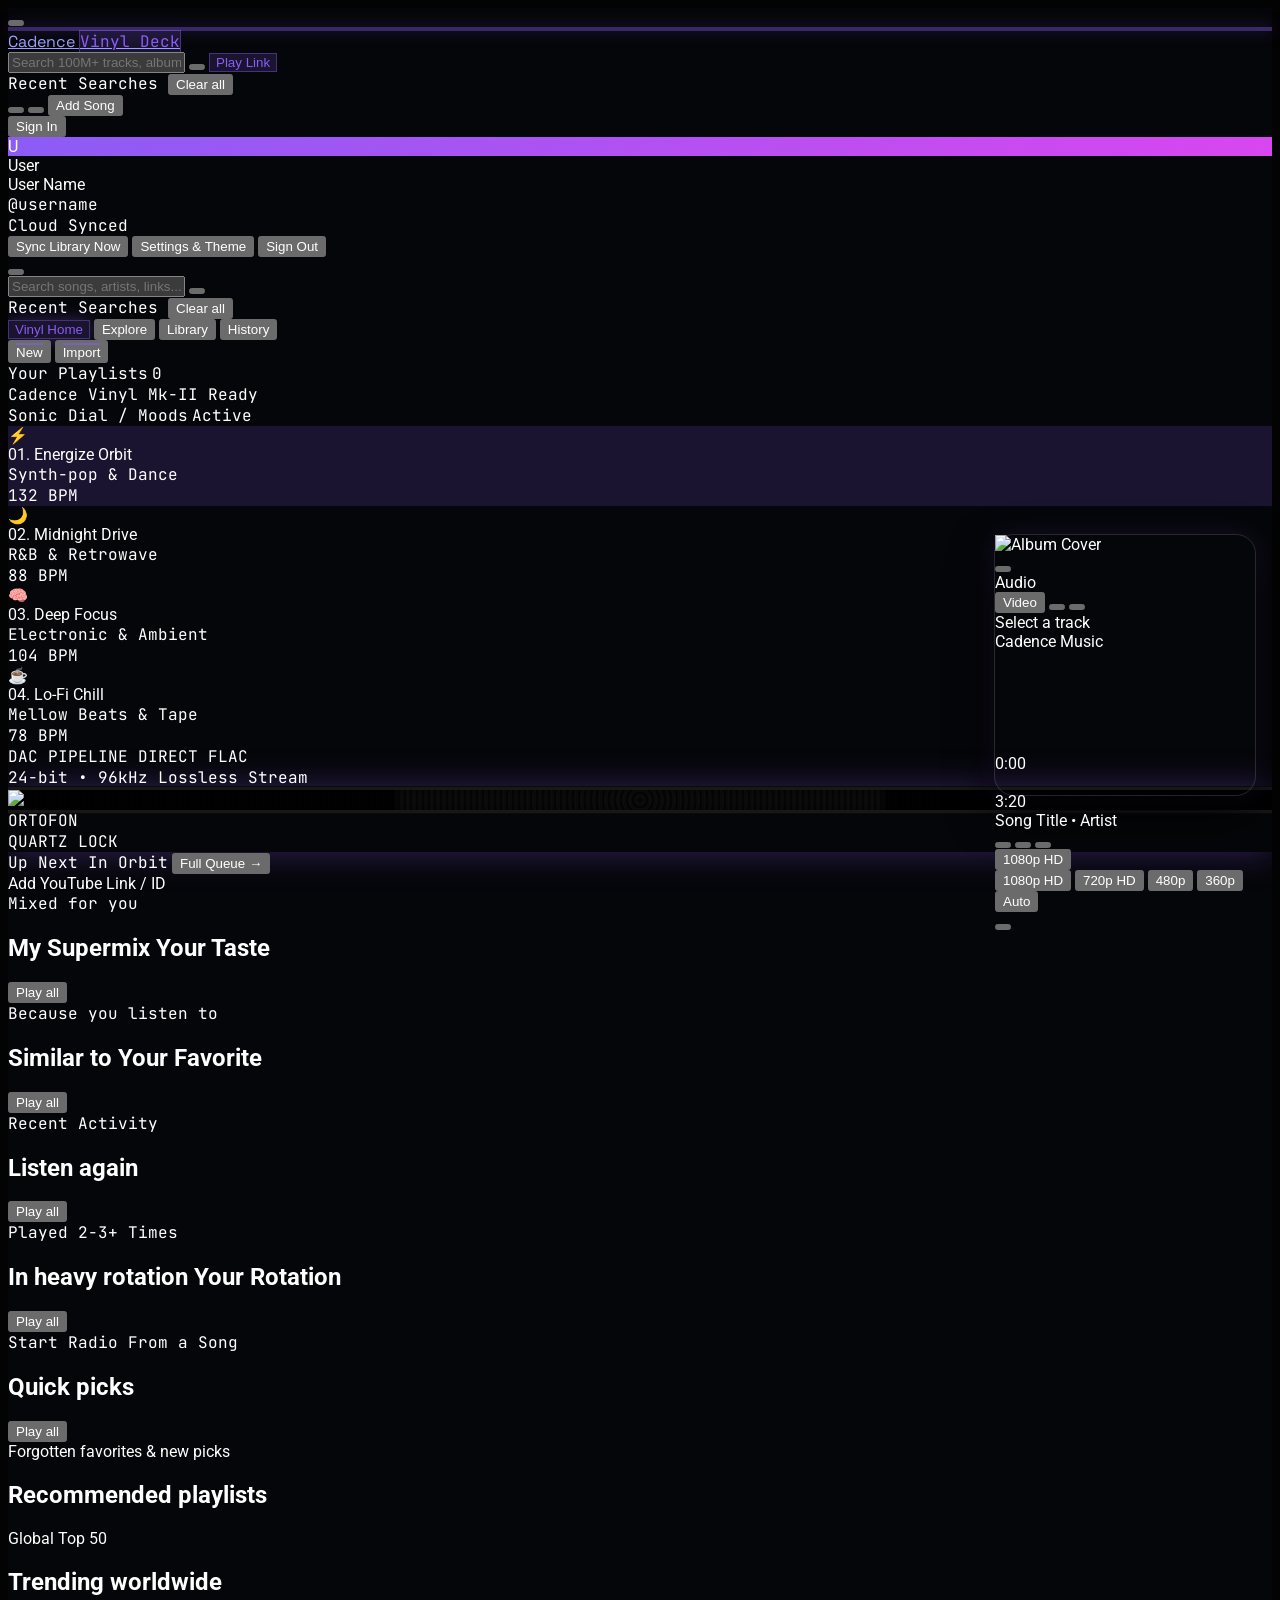
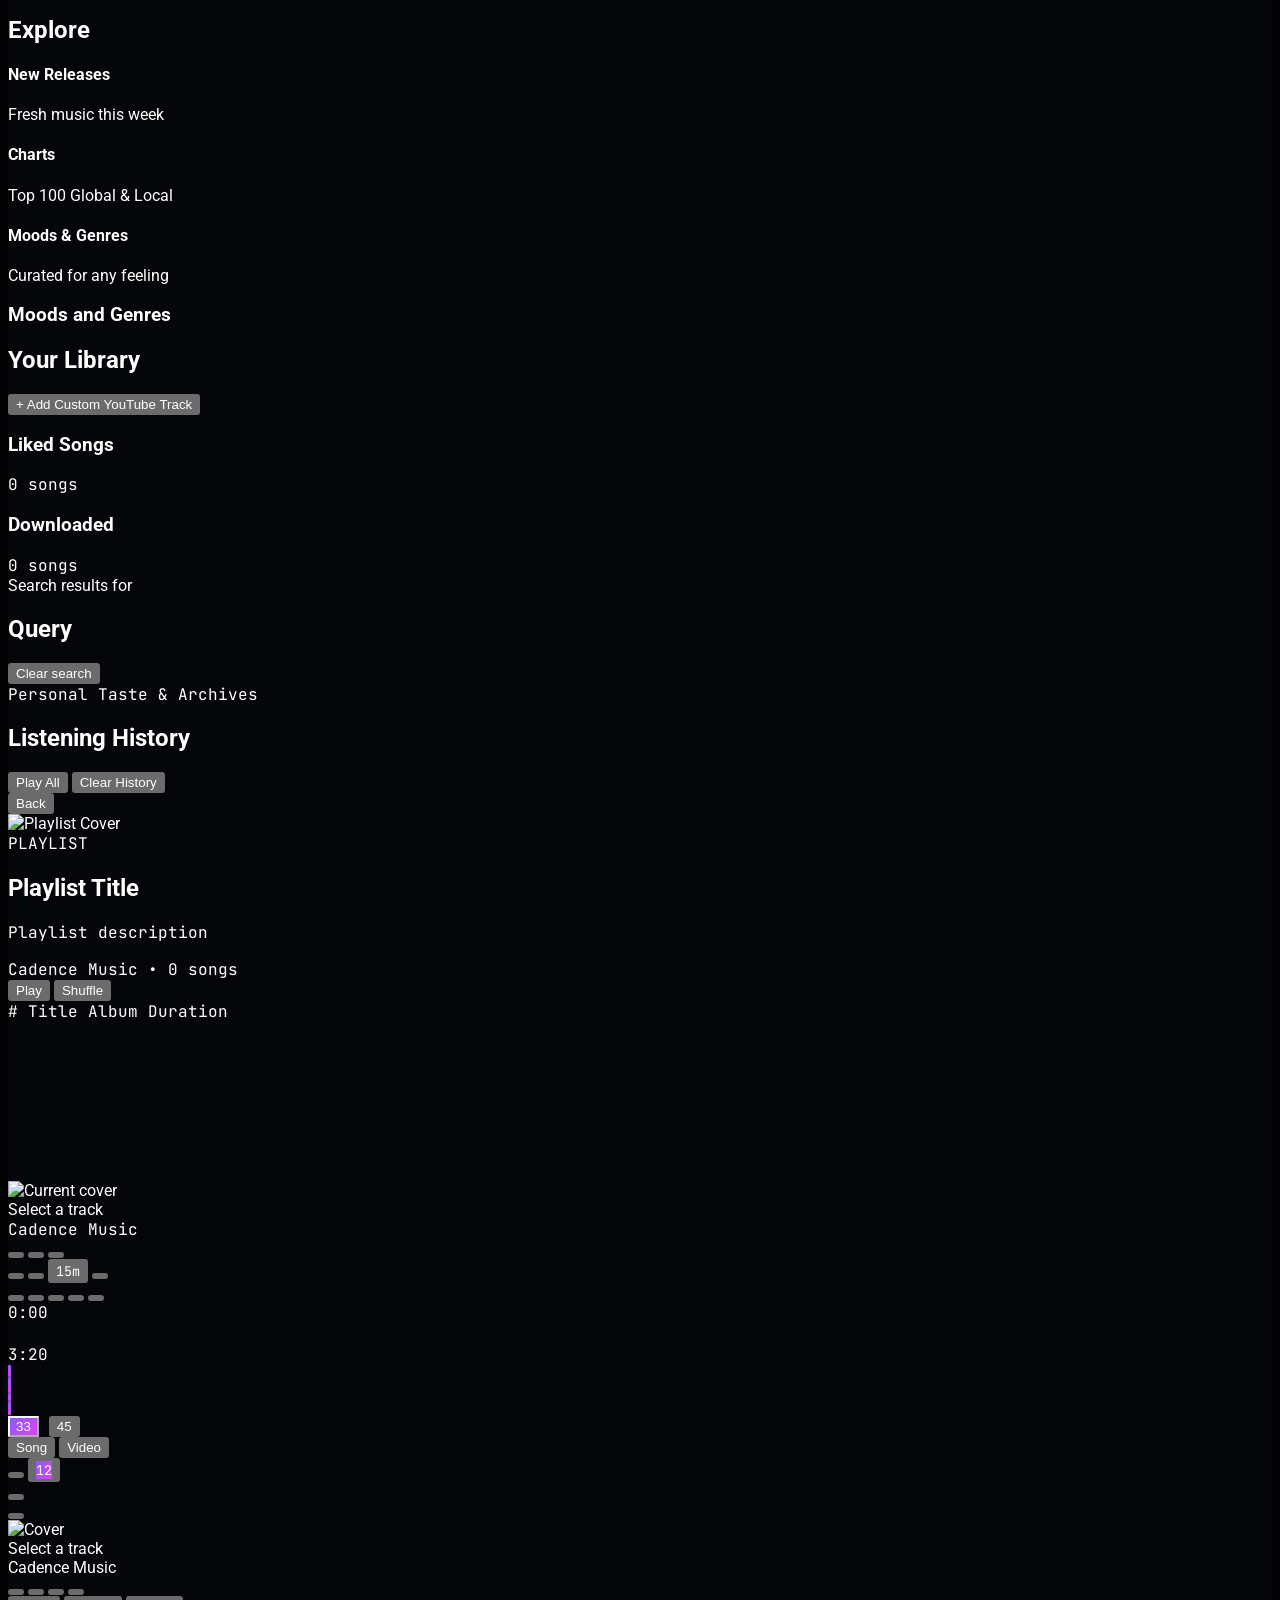
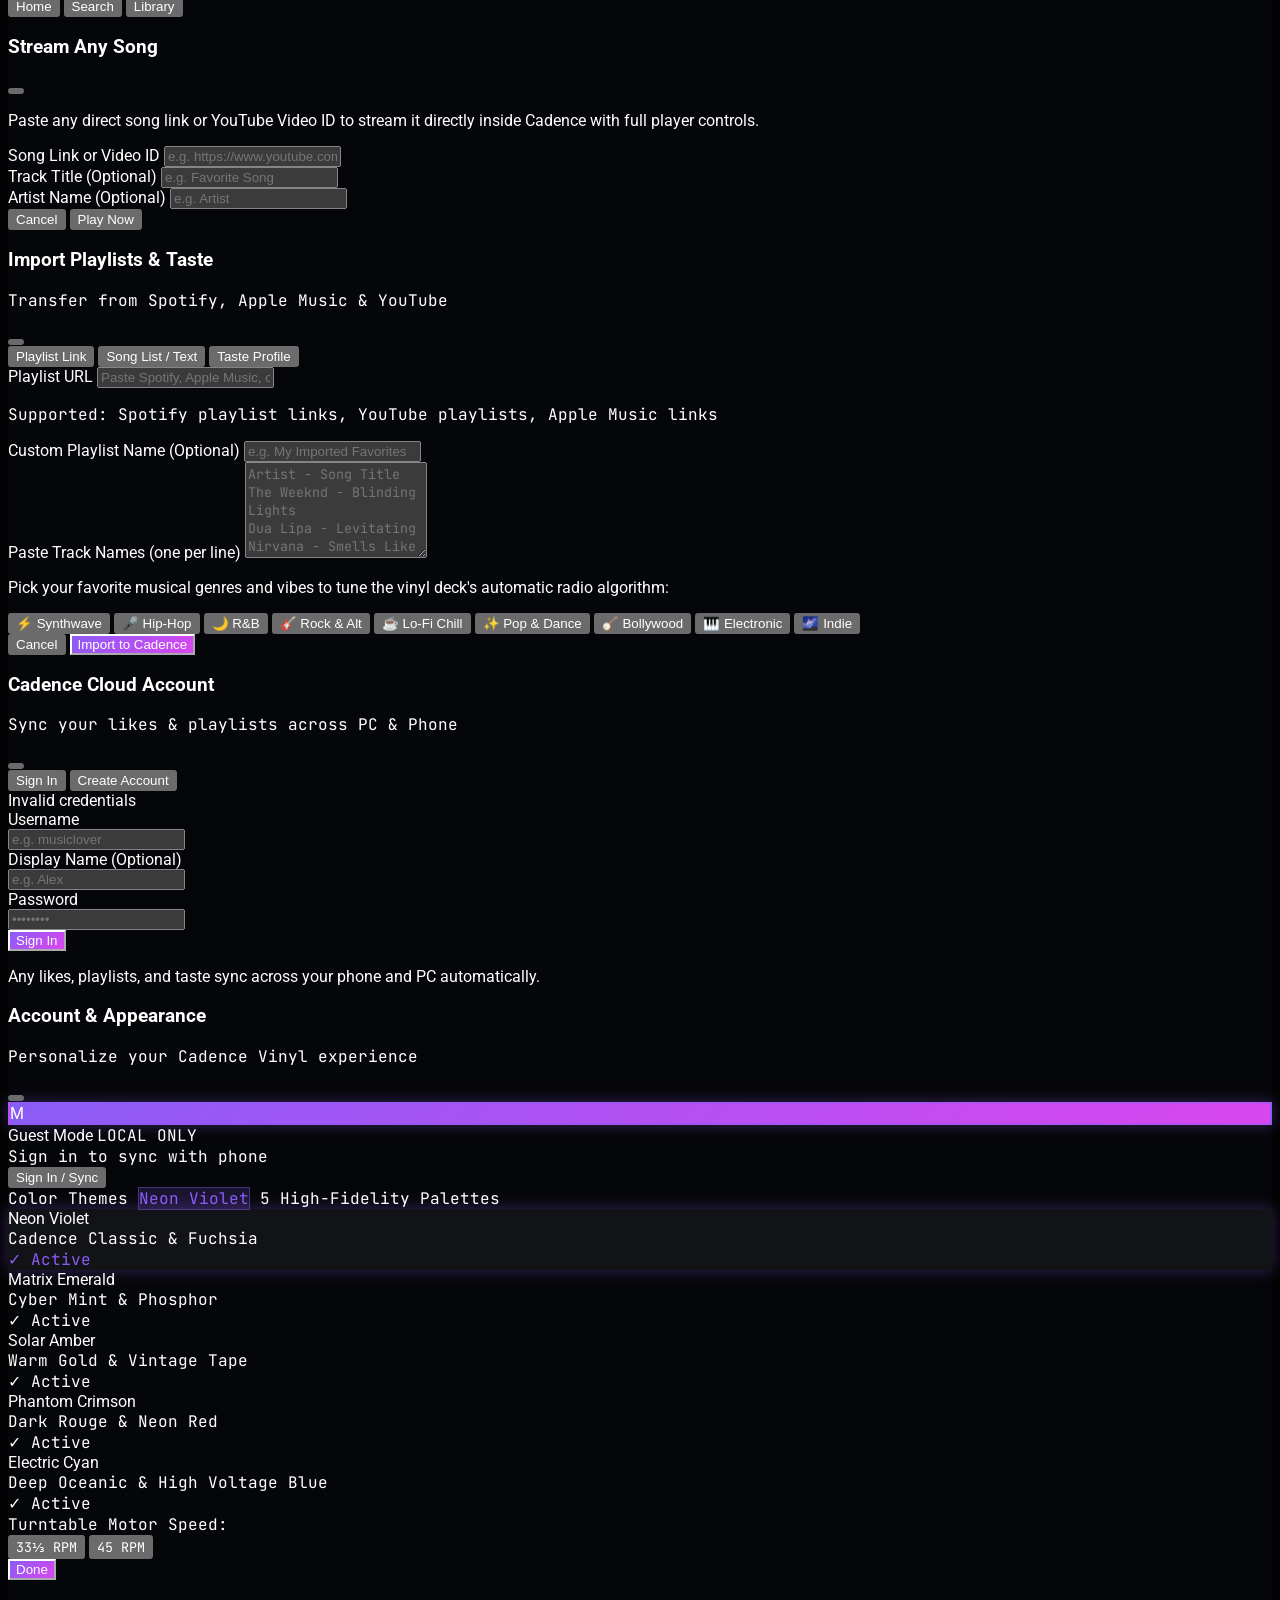
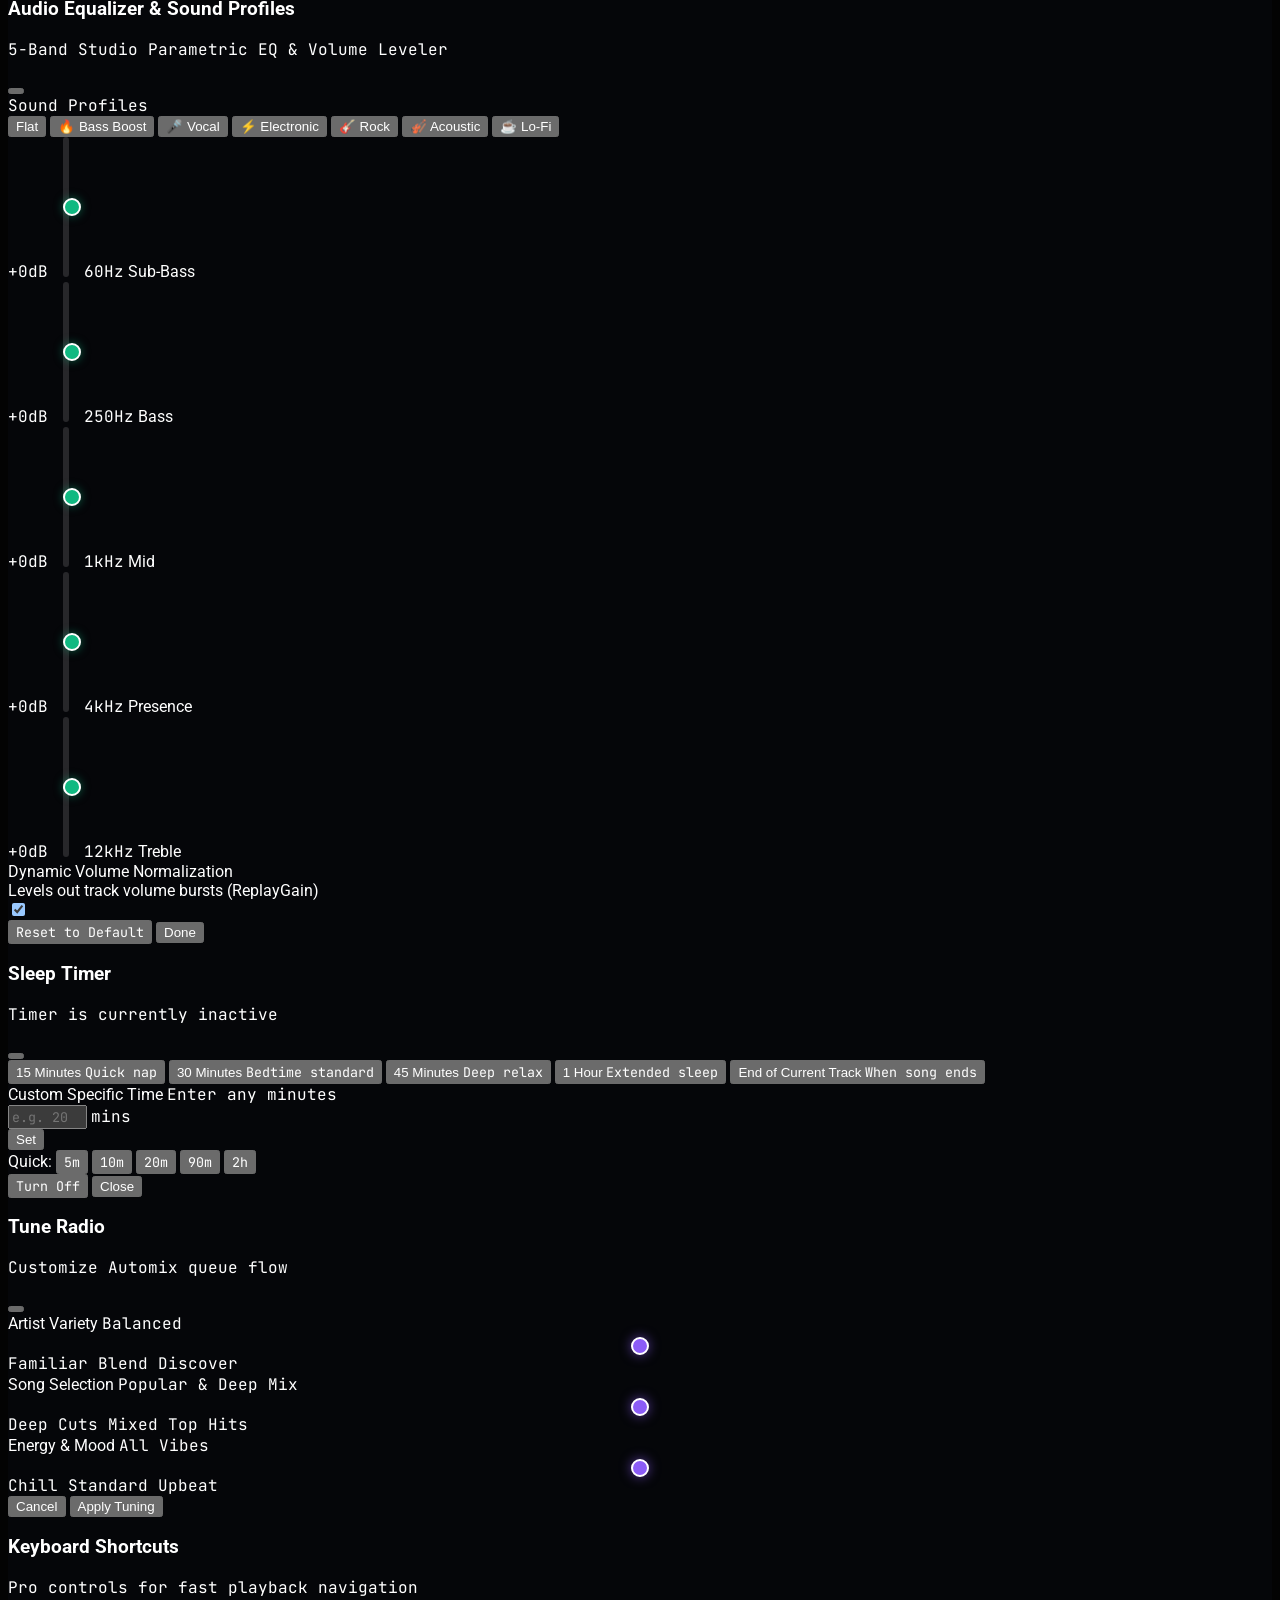
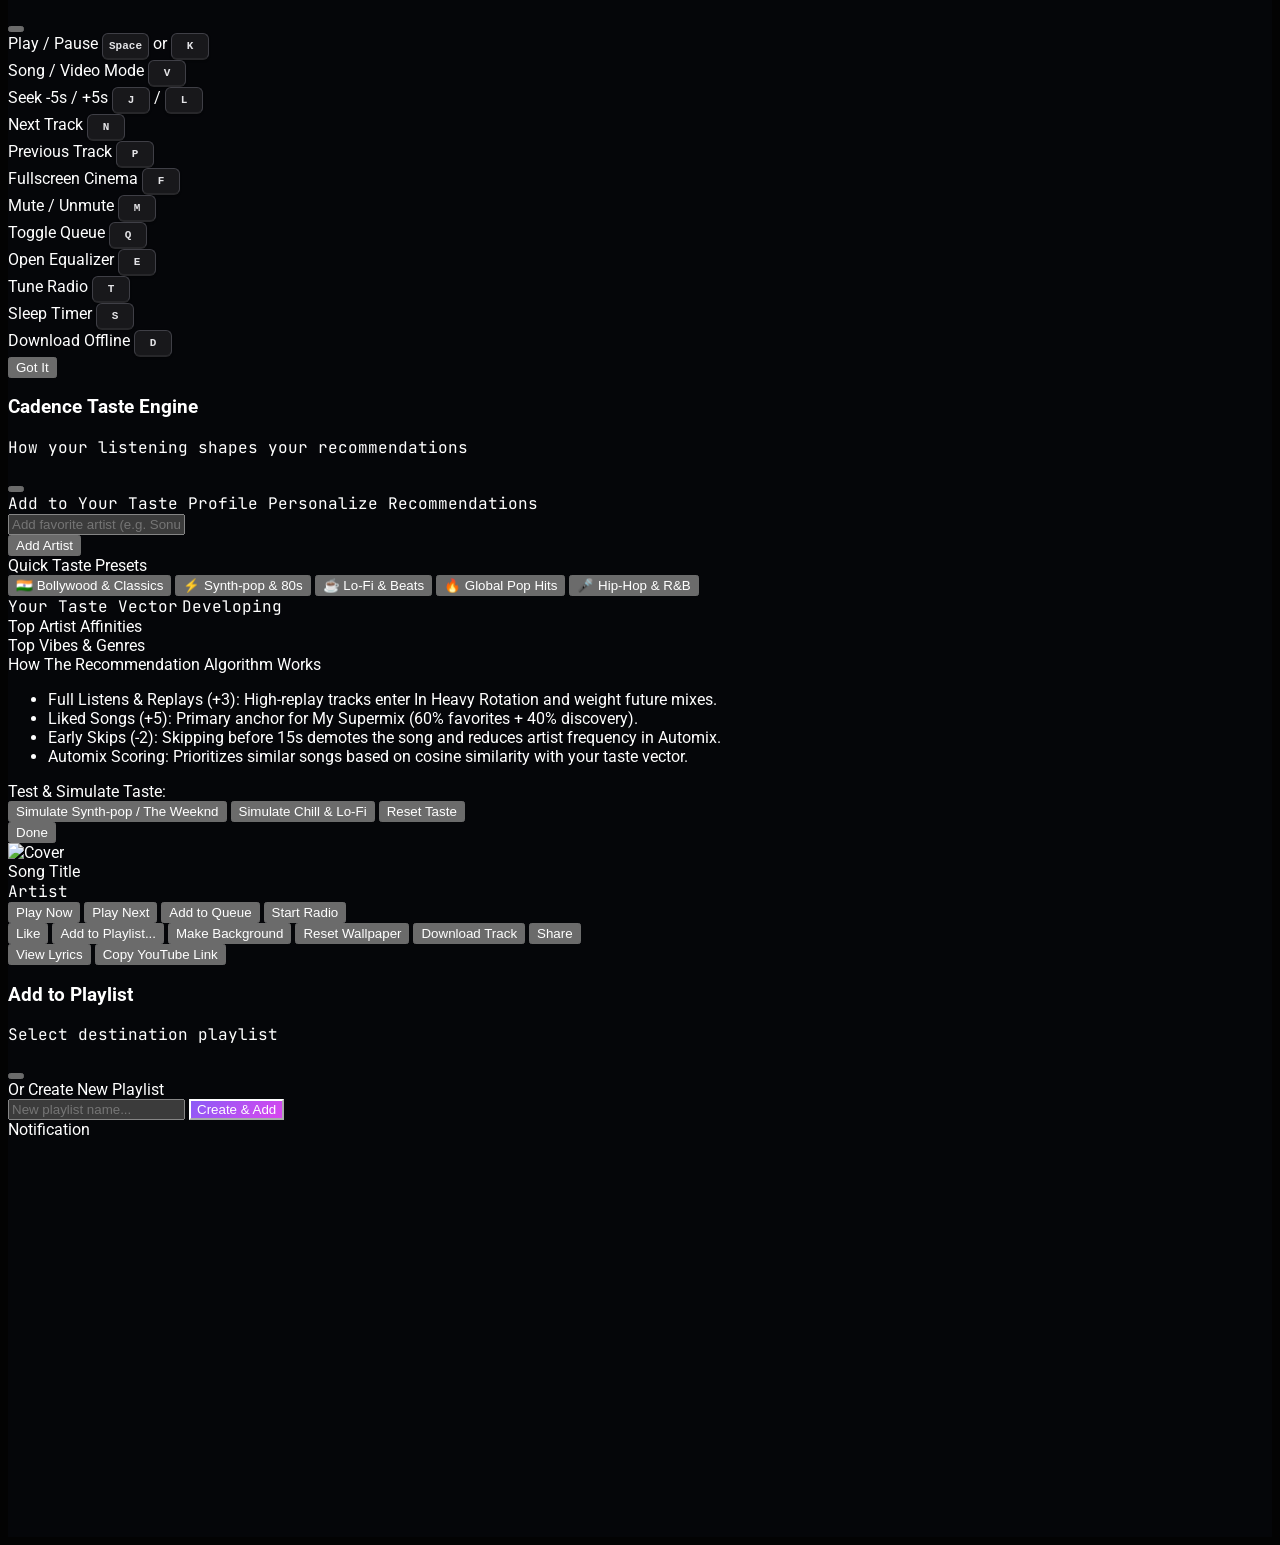
==== commit be62f9cb: "Add files via upload" ====
--- a/index.html
+++ b/index.html
@@ -12,9 +12,10 @@
   <meta name="apple-mobile-web-app-capable" content="yes">
   <meta name="apple-mobile-web-app-status-bar-style" content="black-translucent">
   <meta name="apple-mobile-web-app-title" content="Cadence">
-  <link rel="apple-touch-icon" href="/icons/icon-192.png">
-  <link rel="icon" type="image/png" sizes="192x192" href="/icons/icon-192.png">
-  <link rel="icon" type="image/png" sizes="512x512" href="/icons/icon-512.png">
+  <link rel="icon" type="image/svg+xml" href="icons/favicon.svg">
+  <link rel="icon" type="image/png" sizes="192x192" href="icons/icon-192.png">
+  <link rel="icon" type="image/png" sizes="512x512" href="icons/icon-512.png">
+  <link rel="apple-touch-icon" href="icons/icon-192.png">
 
   <!-- Tailwind CSS CDN -->
   <script src="https://cdn.tailwindcss.com"></script>
@@ -45,6 +46,15 @@
       }
     }
   </script>
+  <!-- Persistent Background Audio when Phone is Locked / Closed -->
+  <script>
+    try {
+      Object.defineProperty(document, 'hidden', { get: () => false, configurable: true });
+      Object.defineProperty(document, 'visibilityState', { get: () => 'visible', configurable: true });
+      window.addEventListener('visibilitychange', (e) => e.stopImmediatePropagation(), true);
+      document.addEventListener('visibilitychange', (e) => e.stopImmediatePropagation(), true);
+    } catch (e) {}
+  </script>
 </head>
 <body class="bg-ytm-black text-white flex flex-col h-screen select-none overflow-hidden relative">
 
@@ -69,7 +79,7 @@
         </div>
         <span class="font-black text-lg md:text-xl tracking-tight flex items-center gap-2 font-tech">
           <span class="bg-gradient-to-r from-white via-zinc-100 to-zinc-400 bg-clip-text text-transparent">Cadence</span>
-          <span class="text-[9px] md:text-[10px] uppercase font-mono-code font-bold tracking-wider px-2 py-0.5 rounded-full theme-accent-pill">Vinyl Deck</span>
+          <span class="hidden sm:inline-flex text-[9px] md:text-[10px] uppercase font-mono-code font-bold tracking-wider px-2 py-0.5 rounded-full theme-accent-pill whitespace-nowrap">Vinyl Deck</span>
         </span>
       </a>
     </div>
@@ -311,7 +321,7 @@
           <div class="relative z-10 grid grid-cols-12 gap-6 items-center">
 
             <!-- LEFT ARC: SONIC MOOD DIALS & LOSSLESS DAC -->
-            <div class="col-span-12 lg:col-span-3 space-y-4">
+            <div class="hidden lg:block col-span-12 lg:col-span-3 space-y-4">
               <div class="border-b border-zinc-800 pb-2 flex items-center justify-between">
                 <span class="text-[11px] font-mono-code uppercase tracking-wider text-zinc-400">Sonic Dial / Moods</span>
                 <span class="flex items-center gap-1.5 text-[10px] text-emerald-400 font-mono-code">
@@ -454,7 +464,7 @@
             </div>
 
             <!-- RIGHT ARC: NEXT IN SATELLITE ORBIT (LIVE QUEUE PREVIEW) -->
-            <div class="col-span-12 lg:col-span-3 space-y-4">
+            <div class="hidden lg:block col-span-12 lg:col-span-3 space-y-4">
               <div class="border-b border-zinc-800 pb-2 flex items-center justify-between">
                 <span class="text-[11px] font-mono-code uppercase tracking-wider text-zinc-400">Up Next In Orbit</span>
                 <button onclick="app.toggleQueue(true)" class="text-xs text-violet-400 font-bold hover:underline cursor-pointer">Full Queue →</button>
@@ -999,6 +1009,10 @@
 
         <!-- Hover-Only Controls (Zero overlay when not hovering) -->
         <div class="absolute inset-0 bg-black/40 backdrop-blur-[2px] opacity-0 group-hover/panel:opacity-100 transition-opacity duration-200 flex flex-col justify-between p-2.5 z-20">
+          <!-- Mobile Permanent Close Button -->
+          <button onclick="app.closeFloatingPanel(event)" class="absolute top-2 right-2 z-30 p-1.5 rounded-full bg-black/80 hover:bg-black text-white shadow-lg border border-white/20 active:scale-90 transition-transform" title="Dismiss Card">
+            <i data-lucide="x" class="w-3.5 h-3.5"></i>
+          </button>
           <!-- Top Controls on Hover -->
           <div class="flex items-center justify-between w-full">
             <span class="text-[10px] font-bold text-white/90 px-2 py-0.5 rounded-full bg-black/60 border border-white/10 flex items-center gap-1">
@@ -1178,10 +1192,7 @@
         <i data-lucide="search" class="w-5 h-5"></i>
         <span class="text-[10px] font-semibold">Search</span>
       </button>
-      <button class="mobile-nav-btn flex flex-col items-center gap-1 text-zinc-400 hover:text-white py-1 px-3 transition-colors" data-view="explore" onclick="app.navigate('explore')">
-        <i data-lucide="compass" class="w-5 h-5"></i>
-        <span class="text-[10px] font-semibold">Explore</span>
-      </button>
+
       <button class="mobile-nav-btn flex flex-col items-center gap-1 text-zinc-400 hover:text-white py-1 px-3 transition-colors" data-view="library" onclick="app.navigate('library')">
         <i data-lucide="library" class="w-5 h-5"></i>
         <span class="text-[10px] font-semibold">Library</span>
--- a/css/style.css
+++ b/css/style.css
@@ -0,0 +1,953 @@
+/* Global Dark Color-Scheme & Native Input/IME Theme */
+:root {
+  color-scheme: dark !important;
+}
+
+html, body {
+  color-scheme: dark !important;
+  background-color: #030303;
+}
+
+input, textarea, select {
+  color-scheme: dark !important;
+  caret-color: #a855f7 !important;
+}
+
+/* Prevent native white background on autocomplete, autofill & candidate popups */
+input:-webkit-autofill,
+input:-webkit-autofill:hover, 
+input:-webkit-autofill:focus,
+input:-webkit-autofill:active {
+  -webkit-box-shadow: 0 0 0 1000px #141622 inset !important;
+  -webkit-text-fill-color: #ffffff !important;
+  caret-color: #a855f7 !important;
+  border-radius: inherit;
+}
+
+::-webkit-calendar-picker-indicator {
+  filter: invert(1);
+}
+
+::selection {
+  background: rgba(139, 92, 246, 0.45);
+  color: #ffffff;
+}
+
+/* YouTube Music Web App Custom Styles */
+
+:root, [data-theme="violet"] {
+  --ytm-bg: #050609;
+  --ytm-surface: #0e1017;
+  --ytm-surface-variant: #181a24;
+  --ytm-hover: #222533;
+  --ytm-red: #ff0000;
+  --ytm-red-hover: #cc0000;
+  --ytm-text-primary: #ffffff;
+  --ytm-text-secondary: #a1a1aa;
+  --ytm-text-muted: #71717a;
+  --ytm-border: #27272a;
+
+  /* Cadence Theme Tokens - Neon Violet */
+  --theme-accent-primary: #8b5cf6;
+  --theme-accent-secondary: #d946ef;
+  --theme-accent-hover: #7c3aed;
+  --theme-accent-muted: rgba(139, 92, 246, 0.16);
+  --theme-accent-border: rgba(139, 92, 246, 0.40);
+  --theme-accent-glow: rgba(139, 92, 246, 0.35);
+  --theme-accent-gradient: linear-gradient(135deg, #8b5cf6 0%, #d946ef 100%);
+  --theme-slider-thumb: #a855f7;
+  --theme-bg-ambient-1: rgba(139, 92, 246, 0.14);
+  --theme-bg-ambient-2: rgba(217, 70, 239, 0.10);
+  --theme-name: "Neon Violet";
+}
+
+[data-theme="emerald"] {
+  --ytm-bg: #030805;
+  --ytm-surface: #0a140d;
+  --ytm-surface-variant: #112216;
+  --ytm-hover: #1a3322;
+  --ytm-border: #1e3826;
+
+  /* Cadence Theme Tokens - Matrix Emerald */
+  --theme-accent-primary: #10b981;
+  --theme-accent-secondary: #06b6d4;
+  --theme-accent-hover: #059669;
+  --theme-accent-muted: rgba(16, 185, 129, 0.16);
+  --theme-accent-border: rgba(16, 185, 129, 0.40);
+  --theme-accent-glow: rgba(16, 185, 129, 0.35);
+  --theme-accent-gradient: linear-gradient(135deg, #10b981 0%, #06b6d4 100%);
+  --theme-slider-thumb: #10b981;
+  --theme-bg-ambient-1: rgba(16, 185, 129, 0.14);
+  --theme-bg-ambient-2: rgba(6, 182, 212, 0.10);
+  --theme-name: "Matrix Emerald";
+}
+
+[data-theme="amber"] {
+  --ytm-bg: #090603;
+  --ytm-surface: #150f08;
+  --ytm-surface-variant: #241a0d;
+  --ytm-hover: #362613;
+  --ytm-border: #3d2a14;
+
+  /* Cadence Theme Tokens - Solar Amber */
+  --theme-accent-primary: #f59e0b;
+  --theme-accent-secondary: #f97316;
+  --theme-accent-hover: #d97706;
+  --theme-accent-muted: rgba(245, 158, 11, 0.16);
+  --theme-accent-border: rgba(245, 158, 11, 0.40);
+  --theme-accent-glow: rgba(245, 158, 11, 0.35);
+  --theme-accent-gradient: linear-gradient(135deg, #f59e0b 0%, #f97316 100%);
+  --theme-slider-thumb: #f59e0b;
+  --theme-bg-ambient-1: rgba(245, 158, 11, 0.14);
+  --theme-bg-ambient-2: rgba(249, 115, 22, 0.10);
+  --theme-name: "Solar Amber";
+}
+
+[data-theme="crimson"] {
+  --ytm-bg: #090304;
+  --ytm-surface: #160709;
+  --ytm-surface-variant: #250d11;
+  --ytm-hover: #38131a;
+  --ytm-border: #3f161e;
+
+  /* Cadence Theme Tokens - Phantom Crimson */
+  --theme-accent-primary: #ef4444;
+  --theme-accent-secondary: #f43f5e;
+  --theme-accent-hover: #dc2626;
+  --theme-accent-muted: rgba(239, 68, 68, 0.16);
+  --theme-accent-border: rgba(239, 68, 68, 0.40);
+  --theme-accent-glow: rgba(239, 68, 68, 0.35);
+  --theme-accent-gradient: linear-gradient(135deg, #ef4444 0%, #f43f5e 100%);
+  --theme-slider-thumb: #ef4444;
+  --theme-bg-ambient-1: rgba(239, 68, 68, 0.14);
+  --theme-bg-ambient-2: rgba(244, 63, 94, 0.10);
+  --theme-name: "Phantom Crimson";
+}
+
+[data-theme="cyan"] {
+  --ytm-bg: #03060a;
+  --ytm-surface: #081119;
+  --ytm-surface-variant: #0d1e2b;
+  --ytm-hover: #142f44;
+  --ytm-border: #16364f;
+
+  /* Cadence Theme Tokens - Electric Cyan */
+  --theme-accent-primary: #06b6d4;
+  --theme-accent-secondary: #3b82f6;
+  --theme-accent-hover: #0891b2;
+  --theme-accent-muted: rgba(6, 182, 212, 0.16);
+  --theme-accent-border: rgba(6, 182, 212, 0.40);
+  --theme-accent-glow: rgba(6, 182, 212, 0.35);
+  --theme-accent-gradient: linear-gradient(135deg, #06b6d4 0%, #3b82f6 100%);
+  --theme-slider-thumb: #06b6d4;
+  --theme-bg-ambient-1: rgba(6, 182, 212, 0.14);
+  --theme-bg-ambient-2: rgba(59, 130, 246, 0.10);
+  --theme-name: "Electric Cyan";
+}
+
+/* Dynamic Theme Utility Classes */
+.theme-accent-color {
+  color: var(--theme-accent-primary) !important;
+}
+
+.theme-accent-bg {
+  background-color: var(--theme-accent-primary) !important;
+}
+
+.theme-accent-border {
+  border-color: var(--theme-accent-border) !important;
+}
+
+.theme-accent-pill {
+  background: var(--theme-accent-muted) !important;
+  border: 1px solid var(--theme-accent-border) !important;
+  color: var(--theme-accent-primary) !important;
+}
+
+.theme-accent-gradient {
+  background: var(--theme-accent-gradient) !important;
+}
+
+.theme-glow {
+  box-shadow: 0 0 25px var(--theme-accent-glow) !important;
+}
+
+.theme-avatar-ring {
+  box-shadow: 0 0 15px var(--theme-accent-glow);
+  border: 2px solid var(--theme-accent-border);
+}
+
+.theme-btn-active {
+  background: var(--theme-accent-gradient) !important;
+  color: #ffffff !important;
+}
+
+.theme-glow-blob-1 {
+  background-color: var(--theme-bg-ambient-1) !important;
+}
+
+.theme-glow-blob-2 {
+  background-color: var(--theme-bg-ambient-2) !important;
+}
+
+body {
+  background-color: var(--ytm-bg);
+  color: var(--ytm-text-primary);
+  font-family: 'Roboto', -apple-system, BlinkMacSystemFont, "Segoe UI", Helvetica, Arial, sans-serif;
+  user-select: none;
+  overflow: hidden;
+}
+
+/* Custom scrollbars */
+::-webkit-scrollbar {
+  width: 8px;
+  height: 8px;
+}
+::-webkit-scrollbar-track {
+  background: transparent;
+}
+::-webkit-scrollbar-thumb {
+  background: #333333;
+  border-radius: 4px;
+}
+::-webkit-scrollbar-thumb:hover {
+  background: #555555;
+}
+
+/* Song card hover transitions */
+.song-card {
+  transition: background-color 0.18s cubic-bezier(0.2, 0, 0, 1), transform 0.18s cubic-bezier(0.2, 0, 0, 1);
+}
+.song-card:hover {
+  background-color: rgba(255, 255, 255, 0.08);
+}
+.song-card:hover .play-overlay {
+  opacity: 1;
+  transform: scale(1);
+}
+
+.album-card {
+  transition: transform 0.2s cubic-bezier(0.2, 0, 0, 1);
+}
+.album-card:hover {
+  transform: translateY(-4px);
+}
+.album-card:hover .album-play-btn {
+  opacity: 1;
+  transform: scale(1);
+}
+
+/* Sleek YouTube Music / Cadence Range Sliders */
+input[type="range"] {
+  -webkit-appearance: none;
+  appearance: none;
+  background: transparent;
+  cursor: pointer;
+  outline: none;
+  padding: 0;
+  margin: 0;
+}
+
+/* Progress Scrubber Slider */
+.player-slider {
+  -webkit-appearance: none;
+  appearance: none;
+  width: 100%;
+  height: 3px;
+  background: linear-gradient(to right, var(--theme-accent-primary) 0%, #27272a 0%);
+  border-radius: 9999px;
+  cursor: pointer;
+  outline: none;
+  transition: height 0.15s ease;
+}
+
+.player-slider:hover {
+  height: 5px;
+}
+
+.player-slider::-webkit-slider-runnable-track {
+  width: 100%;
+  height: 100%;
+  background: transparent !important;
+  border-radius: 9999px;
+  border: none;
+}
+
+.player-slider::-webkit-slider-thumb {
+  -webkit-appearance: none;
+  appearance: none;
+  width: 11px;
+  height: 11px;
+  border-radius: 50%;
+  background: var(--theme-slider-thumb);
+  cursor: pointer;
+  margin-top: -3.5px;
+  opacity: 0;
+  transition: opacity 0.15s ease, transform 0.15s ease;
+  box-shadow: 0 0 10px var(--theme-accent-glow);
+}
+
+.player-slider:hover::-webkit-slider-thumb {
+  opacity: 1;
+  transform: scale(1.15);
+}
+
+/* Volume Slider */
+.volume-slider {
+  -webkit-appearance: none;
+  appearance: none;
+  width: 80px;
+  height: 3px;
+  background: linear-gradient(to right, var(--theme-slider-thumb) 80%, #27272a 80%);
+  border-radius: 9999px;
+  cursor: pointer;
+  outline: none;
+  transition: height 0.15s ease;
+}
+
+.volume-slider:hover {
+  height: 4px;
+}
+
+.volume-slider::-webkit-slider-runnable-track {
+  width: 100%;
+  height: 100%;
+  background: transparent !important;
+  border-radius: 9999px;
+  border: none;
+}
+
+.volume-slider::-webkit-slider-thumb {
+  -webkit-appearance: none;
+  appearance: none;
+  width: 10px;
+  height: 10px;
+  border-radius: 50%;
+  background: var(--theme-slider-thumb);
+  cursor: pointer;
+  margin-top: -3px;
+  opacity: 0;
+  transition: opacity 0.15s ease;
+  box-shadow: 0 0 8px var(--theme-accent-glow);
+}
+
+/* Animated Sidebar Collapsing & Reopening */
+#sidebar {
+  transition: transform 0.35s cubic-bezier(0.16, 1, 0.3, 1), margin-left 0.35s cubic-bezier(0.16, 1, 0.3, 1), opacity 0.28s ease !important;
+  will-change: transform, margin-left;
+}
+
+#sidebar.sidebar-collapsed {
+  margin-left: -15rem !important; /* -240px */
+  opacity: 0;
+  pointer-events: none;
+}
+
+/* Ambient Background Backdrop with Smooth Fade */
+#ambient-backdrop {
+  background-size: cover;
+  background-position: center;
+  transition: opacity 0.6s cubic-bezier(0.16, 1, 0.3, 1), filter 0.6s ease;
+}
+
+/* Song Context Menu Stacking & Smooth Entry */
+#song-context-menu {
+  z-index: 100 !important;
+  animation: contextMenuPop 0.15s cubic-bezier(0.16, 1, 0.3, 1) forwards;
+}
+
+@keyframes contextMenuPop {
+  from {
+    opacity: 0;
+    transform: scale(0.96) translateY(2px);
+  }
+  to {
+    opacity: 1;
+    transform: scale(1) translateY(0);
+  }
+}
+
+/* Side Floating Song Cover & Video Panel */
+#video-panel {
+  position: fixed;
+  bottom: 104px;
+  right: 24px;
+  z-index: 45;
+  cursor: grab;
+  touch-action: none;
+  user-select: none;
+}
+#video-panel.video-hidden {
+  display: none !important;
+}
+#video-panel.video-active {
+  display: block !important;
+}
+#video-panel:active {
+  cursor: grabbing;
+}
+
+/* SONG MODE: Pure Square, Curved Corners, NO Black Bezels, Zero Overlay */
+#video-panel.song-card-mode {
+  width: 220px;
+  height: 220px;
+  aspect-ratio: 1 / 1;
+  border-radius: 1.25rem;
+  border: 1px solid rgba(255, 255, 255, 0.14);
+  box-shadow: 0 20px 45px rgba(0, 0, 0, 0.85), 0 0 25px rgba(139, 92, 246, 0.15);
+  background: transparent;
+}
+@media (max-width: 640px) {
+  #video-panel.song-card-mode {
+    width: 140px;
+    height: 140px;
+    border-radius: 1rem;
+    bottom: 84px;
+    right: 12px;
+  }
+}
+
+#video-panel.song-card-mode #floating-cover-layer {
+  opacity: 1 !important;
+  pointer-events: auto !important;
+  z-index: 20 !important;
+  visibility: visible !important;
+}
+
+#video-panel.song-card-mode #floating-video-layer {
+  opacity: 0 !important;
+  pointer-events: none !important;
+  z-index: 10 !important;
+  visibility: hidden !important;
+}
+
+#video-panel.video-card-mode #floating-cover-layer {
+  opacity: 0 !important;
+  pointer-events: none !important;
+  z-index: 10 !important;
+  visibility: hidden !important;
+}
+
+#video-panel.video-card-mode #floating-video-layer {
+  opacity: 1 !important;
+  pointer-events: auto !important;
+  z-index: 20 !important;
+  visibility: visible !important;
+}
+
+@media (min-width: 768px) {
+  #video-panel.song-card-mode {
+    width: 260px !important;
+    height: 260px !important;
+    left: auto !important;
+    top: auto !important;
+    bottom: 104px !important;
+    right: 24px !important;
+  }
+}
+
+/* Mobile specific styling for floating panel */
+@media (max-width: 767px) {
+  #video-panel.song-card-mode {
+    position: fixed !important;
+    bottom: 80px !important;
+    right: 16px !important;
+    left: auto !important;
+    top: auto !important;
+    width: 140px !important;
+    height: 140px !important;
+    box-shadow: 0 10px 25px rgba(0, 0, 0, 0.9);
+  }
+  /* In Video mode on phones: dock cleanly at top edge-to-edge 16:9 widescreen */
+  #video-panel.video-card-mode {
+    position: fixed !important;
+    top: 64px !important;
+    left: 0 !important;
+    right: 0 !important;
+    width: 100vw !important;
+    height: 56.25vw !important;
+    border-radius: 0 !important;
+    border: none !important;
+    z-index: 45 !important;
+    box-shadow: 0 10px 30px rgba(0, 0, 0, 0.9);
+  }
+}
+
+/* VIDEO MODE (Desktop): 16:9 Widescreen */
+#video-panel.video-card-mode {
+  width: 320px;
+  height: 180px;
+  aspect-ratio: 16 / 9;
+  border-radius: 0.85rem !important;
+  border: 1px solid #333 !important;
+  box-shadow: 0 16px 40px rgba(0, 0, 0, 0.85);
+  background: #000 !important;
+}
+
+@media (min-width: 768px) {
+  #video-panel.video-card-mode {
+    width: 384px;
+    height: 216px;
+  }
+}
+
+/* Smooth Auto-Shift to the Left when Queue or Lyrics Drawer Opens */
+#video-panel.shifted-left {
+  right: 408px !important;
+}
+
+@media (max-width: 768px) {
+  #video-panel.shifted-left {
+    right: 336px !important;
+  }
+}
+
+/* Off-screen Prevention & Drawer Layout Shields */
+#app-body-container,
+#main-content {
+  overflow-x: clip !important;
+  max-width: 100vw;
+}
+
+#queue-drawer,
+#lyrics-drawer {
+  transition: transform 0.3s cubic-bezier(0.2, 0, 0, 1), opacity 0.2s ease, visibility 0.3s !important;
+  box-shadow: -10px 0 35px rgba(0, 0, 0, 0.7);
+}
+
+#queue-drawer:not(.drawer-open),
+#lyrics-drawer:not(.drawer-open) {
+  transform: translateX(100%) !important;
+  visibility: hidden !important;
+  pointer-events: none !important;
+}
+
+#queue-drawer.drawer-open,
+#lyrics-drawer.drawer-open {
+  transform: translateX(0) !important;
+  visibility: visible !important;
+  pointer-events: auto !important;
+}
+
+/* Pristine Video Wrapper - Removes YouTube UI chrome, channel avatar, watermark & share icons */
+.pristine-video-wrapper,
+.pristine-cinema-wrapper {
+  position: relative;
+  overflow: hidden;
+  background: #000;
+}
+
+/* Crop the top header banner and bottom logo/watermark with 100% precision */
+.pristine-video-wrapper iframe,
+.pristine-cinema-wrapper iframe {
+  position: absolute !important;
+  top: -18% !important;
+  left: -3% !important;
+  width: 106% !important;
+  height: 138% !important;
+  pointer-events: none !important;
+  border: none !important;
+}
+
+/* Click overlay so users can click the video to play/pause cleanly */
+.video-click-catcher {
+  position: absolute;
+  inset: 0;
+  z-index: 25;
+  cursor: pointer;
+  background: transparent;
+}
+
+/* Fullscreen Cinema Video Mode */
+#video-panel.fullscreen-video-mode {
+  position: fixed !important;
+  top: 0 !important;
+  left: 0 !important;
+  right: 0 !important;
+  bottom: 0 !important;
+  width: 100vw !important;
+  height: 100vh !important;
+  max-width: 100vw !important;
+  max-height: 100vh !important;
+  aspect-ratio: auto !important;
+  transform: none !important;
+  border-radius: 0 !important;
+  border: none !important;
+  z-index: 99999 !important;
+  background: #000 !important;
+  box-shadow: none !important;
+  margin: 0 !important;
+}
+
+#video-panel.fullscreen-video-mode #floating-video-layer {
+  opacity: 1 !important;
+  pointer-events: auto !important;
+  z-index: 20 !important;
+  visibility: visible !important;
+}
+
+#video-panel.fullscreen-video-mode #floating-cover-layer {
+  opacity: 0 !important;
+  pointer-events: none !important;
+  visibility: hidden !important;
+}
+
+#video-panel.fullscreen-video-mode .pristine-video-wrapper iframe {
+  top: 0 !important;
+  left: 0 !important;
+  width: 100% !important;
+  height: 100% !important;
+}
+
+#video-panel.fullscreen-video-mode #video-cinema-controls {
+  display: flex !important;
+}
+
+#video-panel.fullscreen-video-mode.cinema-idle {
+  cursor: none;
+}
+
+#video-panel.fullscreen-video-mode.cinema-idle #video-cinema-controls,
+#video-panel.fullscreen-video-mode.cinema-idle #floating-video-layer > div:first-child {
+  opacity: 0 !important;
+  pointer-events: none !important;
+  transition: opacity 0.5s ease;
+}
+
+#video-panel.fullscreen-video-mode #video-cinema-controls,
+#video-panel.fullscreen-video-mode #floating-video-layer > div:first-child {
+  transition: opacity 0.3s ease;
+}
+
+/* Fullscreen Song Overlay */
+#fullscreen-overlay.fs-open {
+  opacity: 1 !important;
+  pointer-events: auto !important;
+  transform: scale(1) !important;
+}
+#fullscreen-overlay.fs-closed {
+  opacity: 0 !important;
+  pointer-events: none !important;
+  transform: scale(0.98) !important;
+}
+
+/* Active audio visualizer equalizer wave */
+.equalizer-bar {
+  width: 3px;
+  background: var(--theme-accent-gradient);
+  border-radius: 1px;
+  box-shadow: 0 0 8px var(--theme-accent-glow);
+  animation: equalize 1s infinite alternate ease-in-out;
+}
+.equalizer-bar:nth-child(1) { height: 12px; animation-duration: 0.6s; }
+.equalizer-bar:nth-child(2) { height: 16px; animation-duration: 0.8s; }
+.equalizer-bar:nth-child(3) { height: 8px;  animation-duration: 0.5s; }
+.equalizer-bar:nth-child(4) { height: 14px; animation-duration: 0.7s; }
+
+@keyframes equalize {
+  0% { transform: scaleY(0.3); }
+  100% { transform: scaleY(1.3); }
+}
+
+/* Navigation Links Active Theme */
+.nav-link.active {
+  background: var(--theme-accent-muted) !important;
+  border: 1px solid var(--theme-accent-border) !important;
+  color: var(--theme-accent-primary) !important;
+  box-shadow: 0 0 16px var(--theme-accent-glow) !important;
+}
+.nav-link.active i,
+.nav-link.active svg {
+  color: var(--theme-accent-primary) !important;
+}
+
+/* Tooltip & Subtle Badges */
+.badge-pill {
+  transition: all 0.2s cubic-bezier(0.2, 0, 0, 1);
+  background: rgba(24, 24, 27, 0.7) !important;
+  border: 1px solid rgba(63, 63, 70, 0.6) !important;
+  color: #a1a1aa !important;
+  border-radius: 0.75rem !important;
+}
+.badge-pill:hover {
+  background: rgba(39, 39, 42, 0.9) !important;
+  border-color: var(--theme-accent-border) !important;
+  color: #ffffff !important;
+}
+.badge-pill.active {
+  background: var(--theme-accent-muted) !important;
+  border-color: var(--theme-accent-border) !important;
+  color: var(--theme-accent-primary) !important;
+  font-weight: 700 !important;
+  box-shadow: 0 0 16px var(--theme-accent-glow) !important;
+}
+
+/* Mood node active */
+.vinyl-mood-node.active {
+  background: var(--theme-accent-muted) !important;
+  border-color: var(--theme-accent-border) !important;
+}
+
+/* Theme selector cards inside settings modal */
+.theme-card {
+  transition: all 0.2s ease;
+}
+.theme-card:hover {
+  border-color: var(--theme-accent-border);
+}
+.theme-card.active {
+  border-color: var(--theme-accent-primary) !important;
+  background-color: rgba(255, 255, 255, 0.05) !important;
+  box-shadow: 0 0 15px var(--theme-accent-glow);
+}
+.theme-card.active .theme-check {
+  opacity: 1 !important;
+  color: var(--theme-accent-primary) !important;
+}
+
+/* Modal and Drawer transitions */
+.drawer-transition {
+  transition: transform 0.3s cubic-bezier(0.2, 0, 0, 1), opacity 0.2s ease;
+}
+
+/* Video player window */
+#video-panel {
+  box-shadow: 0 10px 30px rgba(0, 0, 0, 0.8);
+}
+
+/* Interactive Click-to-Seek & Synced Karaoke Lyrics (3-Tier & Standard) */
+.lyric-line,
+.lyric-line-block {
+  transition: all 0.22s cubic-bezier(0.16, 1, 0.3, 1);
+  cursor: pointer;
+  border-radius: 12px;
+  user-select: none;
+  position: relative;
+}
+
+.lyric-line:hover,
+.lyric-line-block:hover {
+  background-color: rgba(255, 255, 255, 0.08);
+  transform: translateX(4px);
+}
+
+.lyric-line.active-lyric,
+.lyric-line-block.active-lyric {
+  background: linear-gradient(90deg, rgba(255, 0, 0, 0.22) 0%, rgba(255, 255, 255, 0.04) 100%) !important;
+  border-left: 3px solid #ff0000 !important;
+  padding-left: 14px !important;
+  transform: scale(1.02) !important;
+}
+
+.lyric-line.active-lyric {
+  color: #ffffff !important;
+  font-weight: 800 !important;
+  text-shadow: 0 0 16px rgba(255, 255, 255, 0.5) !important;
+}
+
+.lyric-line-block.active-lyric .romanized-line {
+  color: #ffffff !important;
+  text-shadow: 0 0 16px rgba(255, 255, 255, 0.6) !important;
+}
+
+.lyric-line.played-lyric,
+.lyric-line-block.played-lyric {
+  opacity: 0.65;
+}
+
+.lyric-line.upcoming-lyric,
+.lyric-line-block.upcoming-lyric {
+  opacity: 0.45;
+}
+
+/* ======================================================== */
+/* CADENCE RADIAL VINYL DECK & TURNTABLE STYLES               */
+/* ======================================================== */
+
+.font-mono-code {
+  font-family: 'JetBrains Mono', monospace, ui-monospace;
+}
+
+.font-tech {
+  font-family: 'Space Grotesk', sans-serif, system-ui;
+}
+
+/* Concentric Realistic Vinyl Grooves */
+.vinyl-grooves {
+  background: 
+    radial-gradient(circle at center, transparent 38%, rgba(0,0,0,0.85) 39%),
+    repeating-radial-gradient(
+      circle at center,
+      #080808 0px,
+      #080808 2px,
+      #161616 3px,
+      #0d0d0d 4px,
+      #1a1a1a 5px,
+      #080808 6px
+    );
+  box-shadow: 
+    0 25px 60px -15px rgba(0, 0, 0, 0.95),
+    inset 0 0 25px rgba(0,0,0,0.9),
+    0 0 0 3px #181818,
+    0 0 0 4px #0a0a0a;
+}
+
+/* Specular Light Sheen Reflection across Grooves */
+.vinyl-sheen {
+  background: conic-gradient(
+    from 35deg at 50% 50%,
+    transparent 0deg,
+    rgba(255, 255, 255, 0.08) 50deg,
+    transparent 95deg,
+    transparent 180deg,
+    rgba(255, 255, 255, 0.08) 230deg,
+    transparent 275deg,
+    transparent 360deg
+  );
+  mix-blend-mode: screen;
+  pointer-events: none;
+}
+
+/* Realistic Vinyl Tonearm Physics & Dynamic Groove Tracking */
+#tonearm {
+  transform-origin: 32px 32px;
+  transition: transform 0.6s cubic-bezier(0.25, 1, 0.5, 1);
+  will-change: transform;
+}
+.tonearm-resting {
+  transform: rotate(-10deg);
+}
+
+/* Vinyl Spinning Animation */
+@keyframes vinyl-spin {
+  from { transform: rotate(0deg); }
+  to { transform: rotate(360deg); }
+}
+
+@keyframes vinyl-counter-spin {
+  from { transform: rotate(0deg); }
+  to { transform: rotate(-360deg); }
+}
+
+.spinning-33 {
+  animation: vinyl-spin 4s linear infinite;
+}
+
+.spinning-45 {
+  animation: vinyl-spin 2.6s linear infinite;
+}
+
+/* Counter-spin keeps album cover artwork upright, dignified & readable while grooves spin */
+.spinning-33 .vinyl-label-upright {
+  animation: vinyl-counter-spin 4s linear infinite;
+}
+
+.spinning-45 .vinyl-label-upright {
+  animation: vinyl-counter-spin 2.6s linear infinite;
+}
+
+.spin-paused,
+.spin-paused .vinyl-label-upright {
+  animation-play-state: paused !important;
+}
+
+/* Orbiting Satellite Glow */
+.orbit-ring {
+  border: 1.5px dashed rgba(255, 255, 255, 0.12);
+}
+
+.orbit-glow {
+  box-shadow: 0 0 35px var(--theme-accent-glow);
+  border-color: rgba(255, 255, 255, 0.08);
+}
+
+/* --- PRO FEATURE SUITE STYLES --- */
+
+/* Equalizer Vertical Slider Range Inputs */
+.eq-slider {
+  writing-mode: vertical-lr;
+  direction: rtl;
+  width: 28px;
+  height: 140px;
+  background: transparent;
+  cursor: pointer;
+  accent-color: #10b981;
+}
+
+.eq-slider::-webkit-slider-runnable-track {
+  width: 6px;
+  background: #27272a;
+  border-radius: 9999px;
+}
+
+.eq-slider::-webkit-slider-thumb {
+  -webkit-appearance: none;
+  width: 18px;
+  height: 18px;
+  background: #10b981;
+  border: 2px solid #ffffff;
+  border-radius: 50%;
+  box-shadow: 0 0 10px rgba(16, 185, 129, 0.5);
+  cursor: grab;
+}
+
+/* Radio Tuner Custom Sliders */
+.tuner-slider {
+  -webkit-appearance: none;
+  width: 100%;
+  height: 6px;
+  background: #27272a;
+  border-radius: 9999px;
+  outline: none;
+}
+
+.tuner-slider::-webkit-slider-thumb {
+  -webkit-appearance: none;
+  width: 18px;
+  height: 18px;
+  background: #8b5cf6;
+  border: 2px solid #ffffff;
+  border-radius: 50%;
+  box-shadow: 0 0 12px rgba(139, 92, 246, 0.6);
+  cursor: pointer;
+  transition: transform 0.15s ease;
+}
+
+.tuner-slider::-webkit-slider-thumb:hover {
+  transform: scale(1.2);
+}
+
+/* Keyboard Key Badge */
+.kbd-key {
+  display: inline-flex;
+  align-items: center;
+  justify-content: center;
+  min-width: 24px;
+  height: 24px;
+  padding: 0 6px;
+  font-family: ui-monospace, SFMono-Regular, Menlo, Monaco, Consolas, monospace;
+  font-size: 11px;
+  font-weight: 700;
+  color: #e4e4e7;
+  background: #18181b;
+  border: 1px solid #3f3f46;
+  border-bottom: 2px solid #27272a;
+  border-radius: 6px;
+  box-shadow: 0 1px 2px rgba(0,0,0,0.4);
+}
+
+/* Offline Download Checkmark Badge */
+.offline-badge {
+  display: inline-flex;
+  align-items: center;
+  gap: 4px;
+  padding: 2px 8px;
+  font-size: 10px;
+  font-weight: 700;
+  color: #10b981;
+  background: rgba(16, 185, 129, 0.12);
+  border: 1px solid rgba(16, 185, 129, 0.3);
+  border-radius: 9999px;
+}
+
+
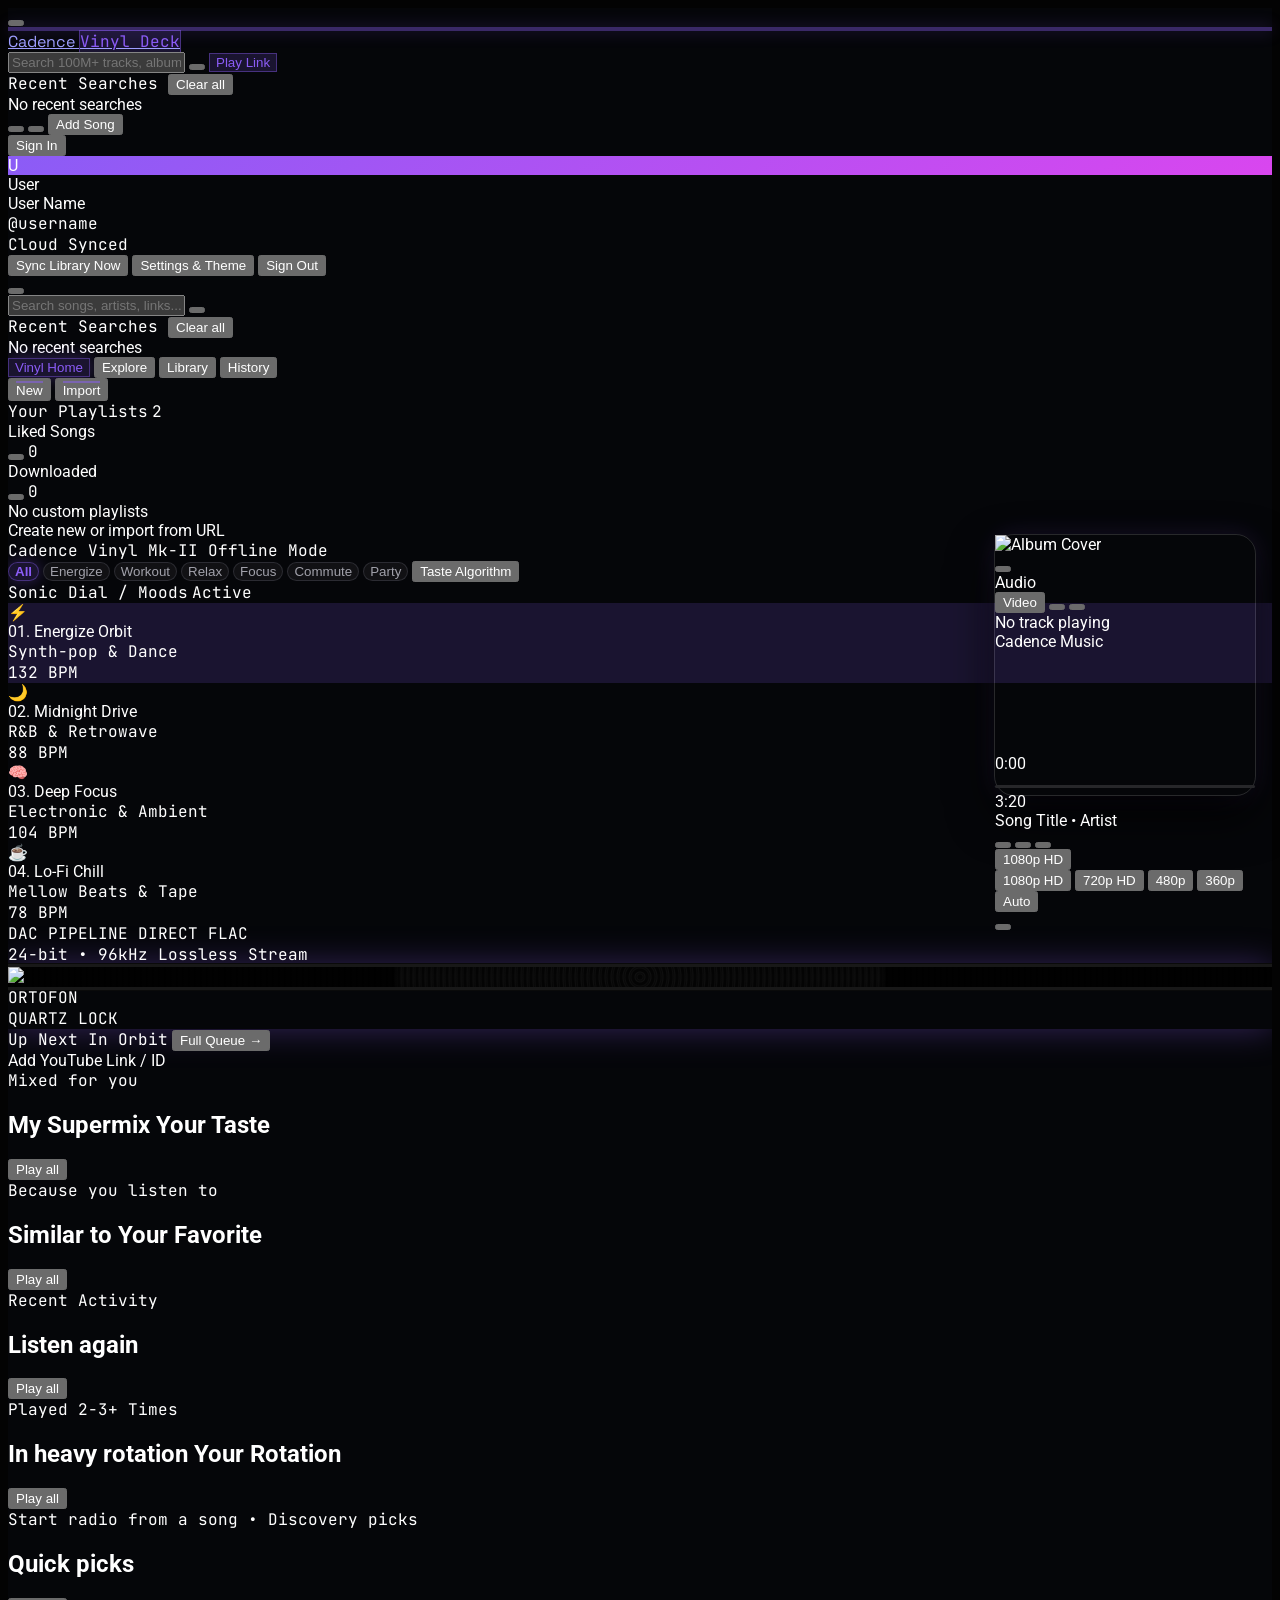
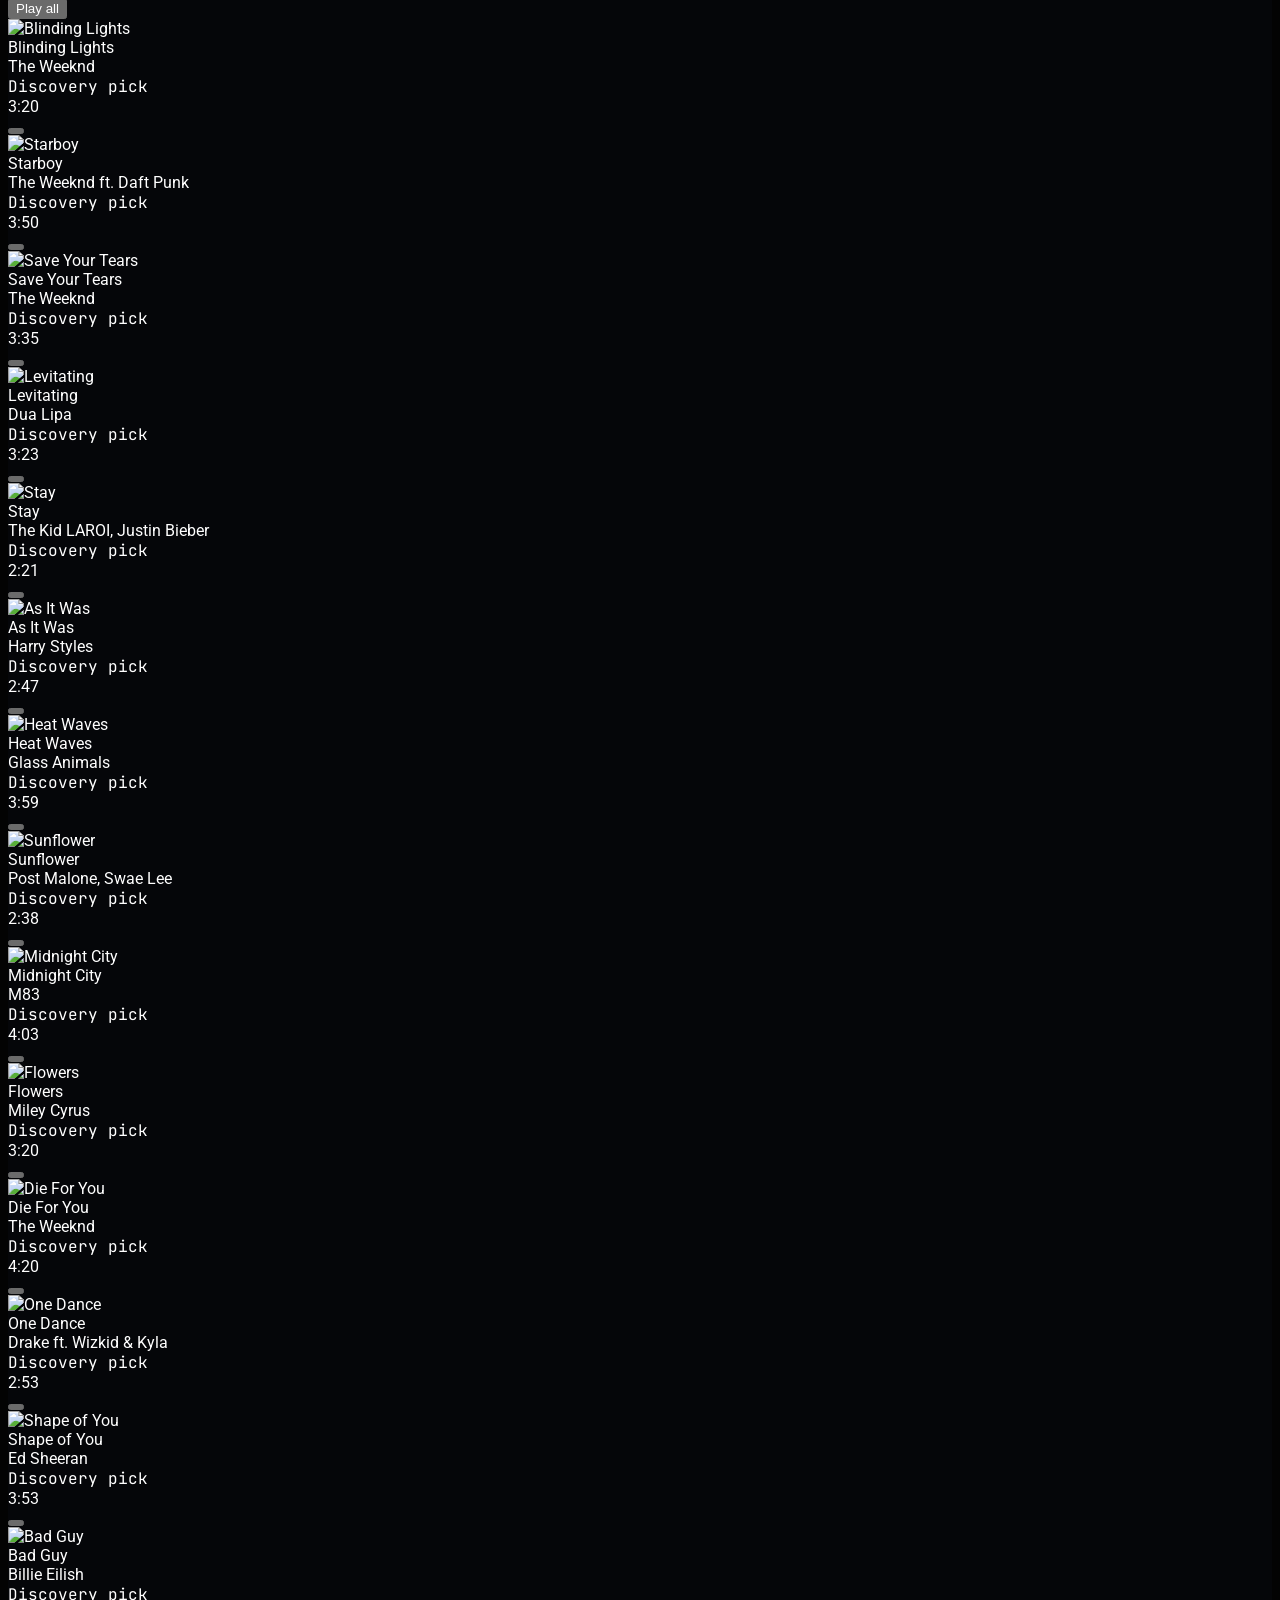
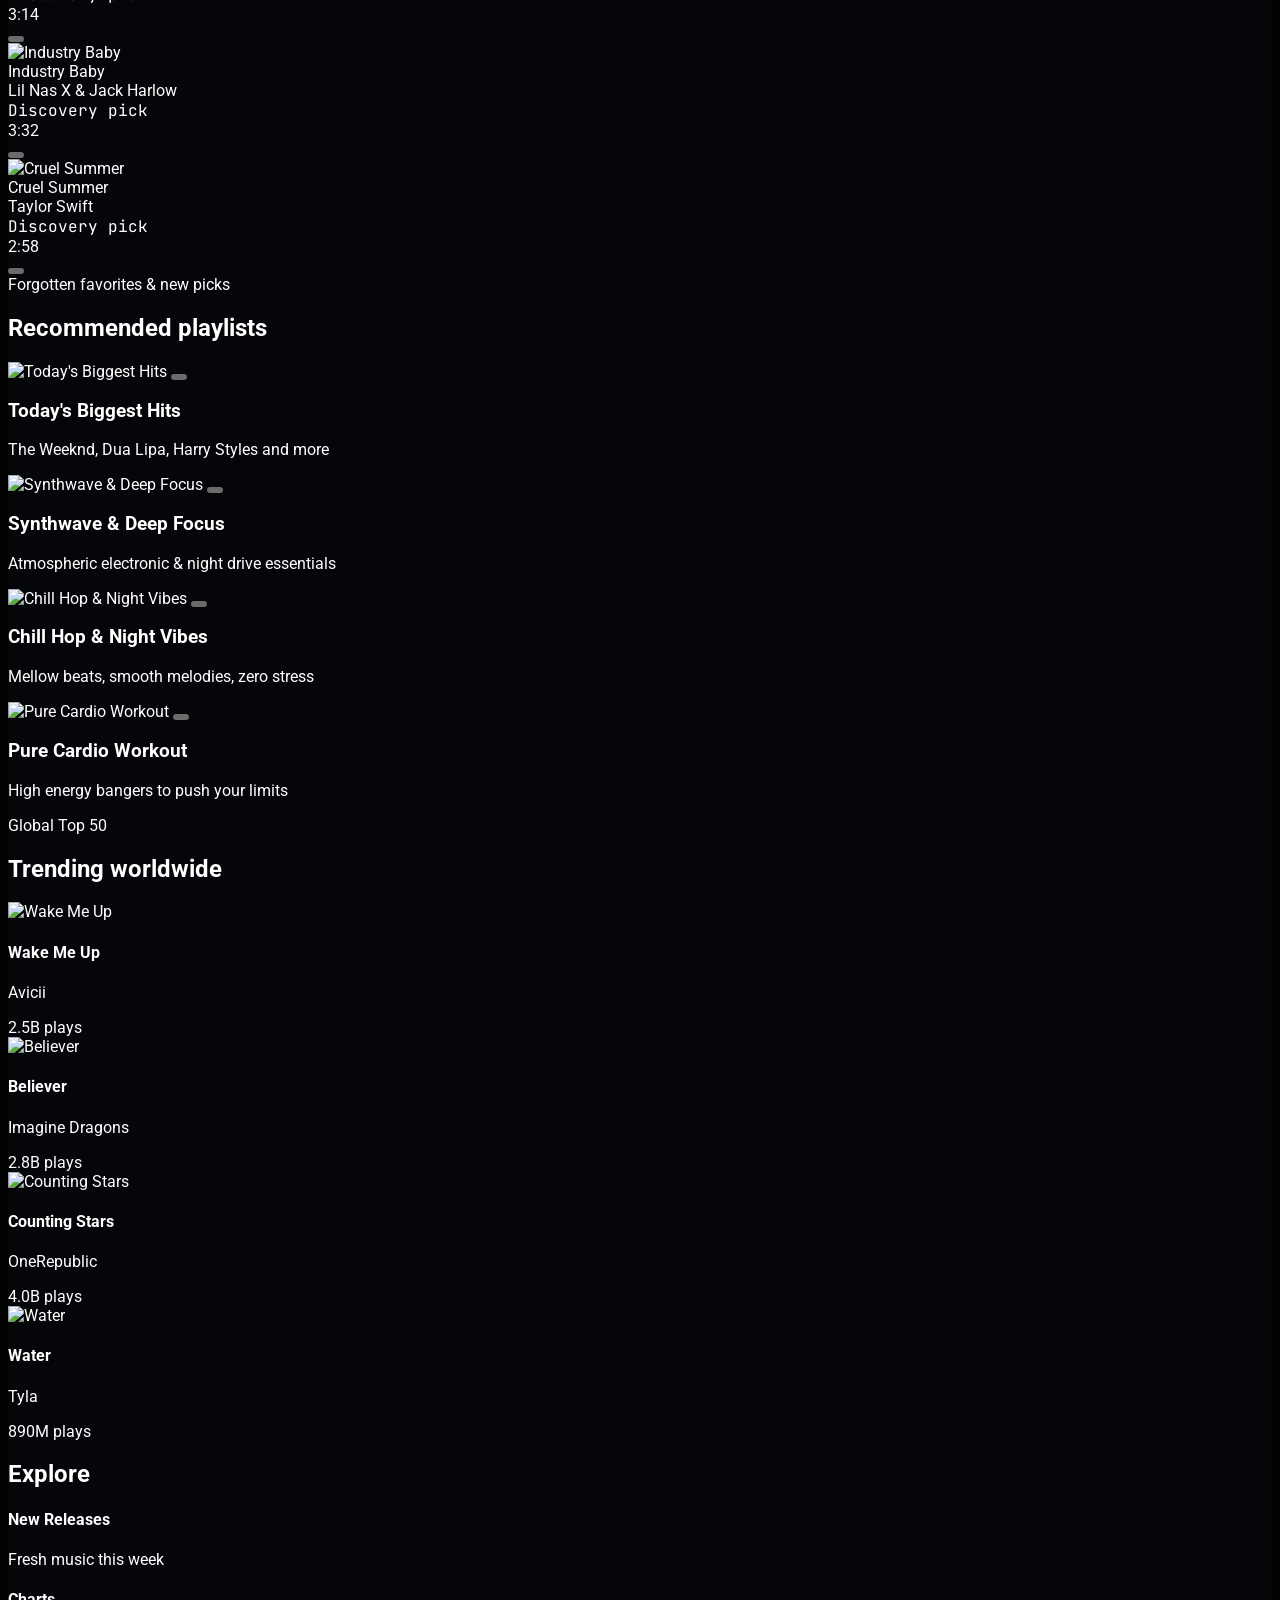
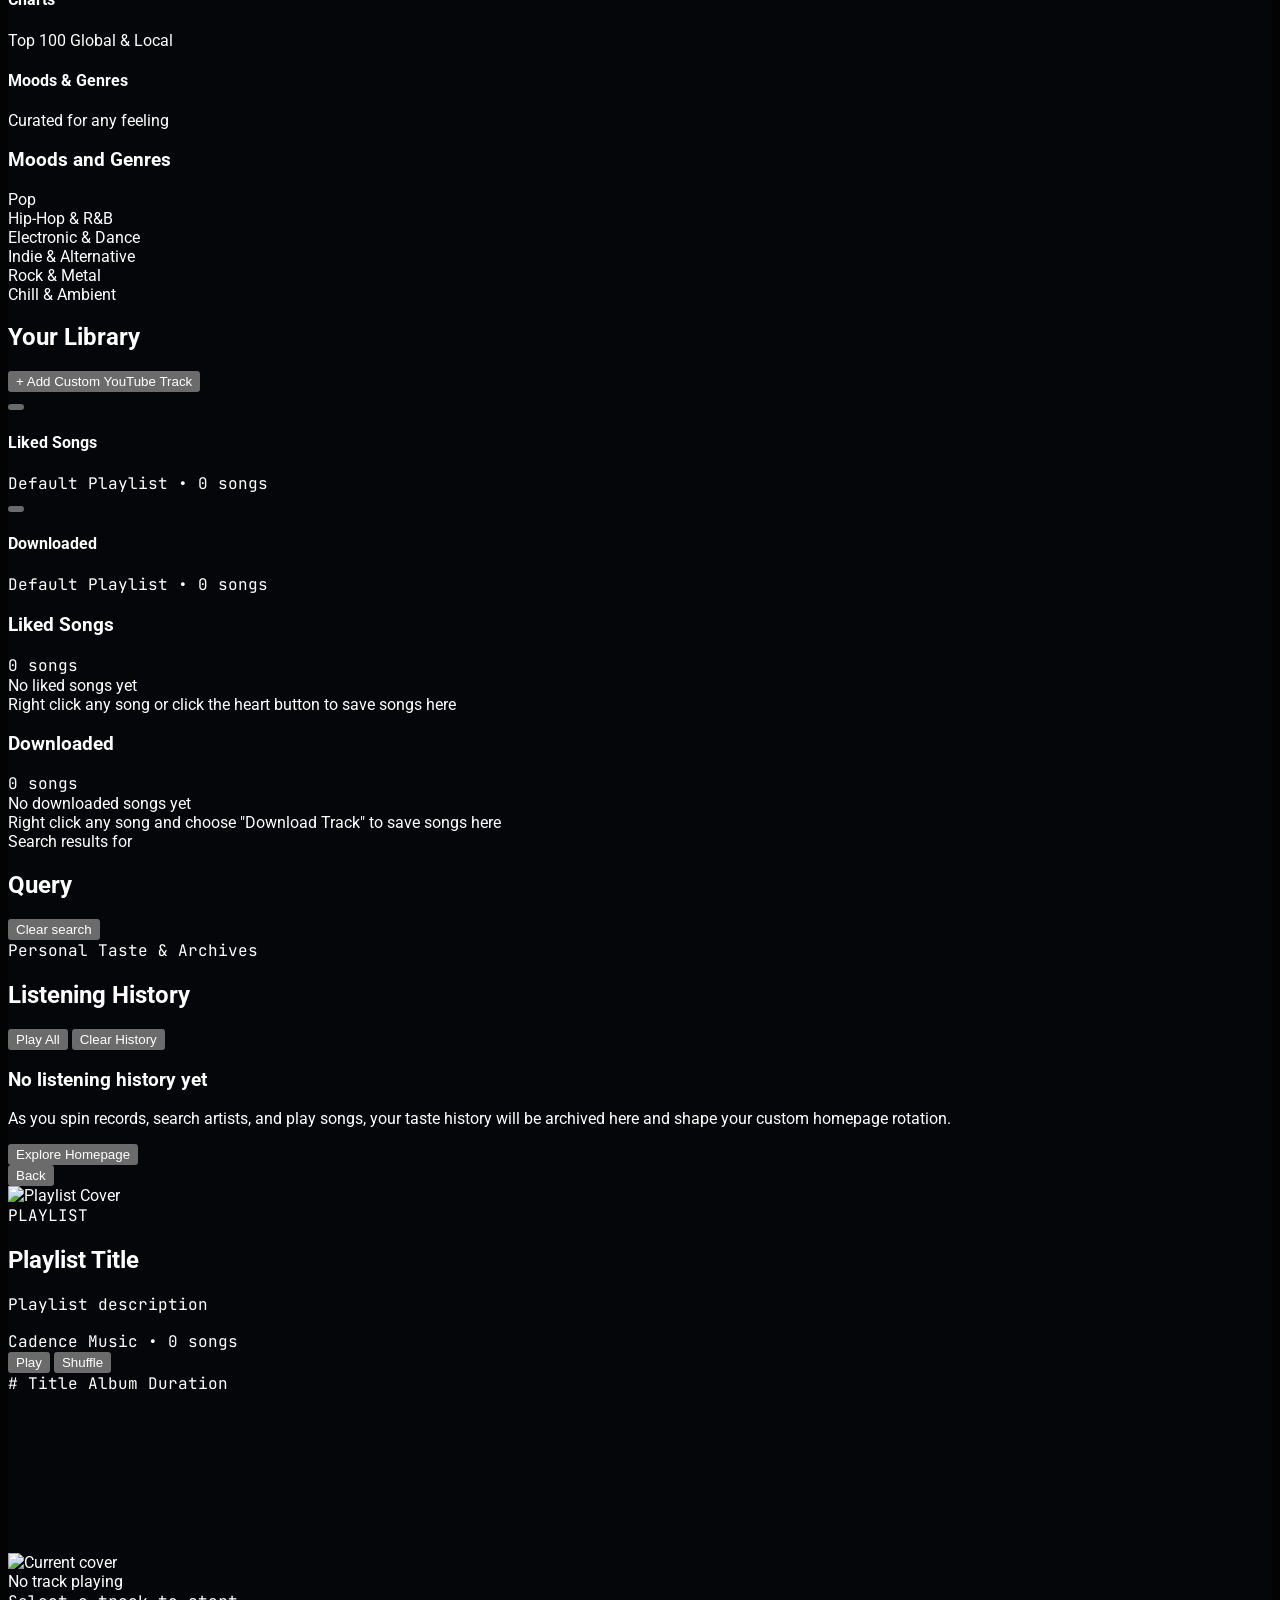
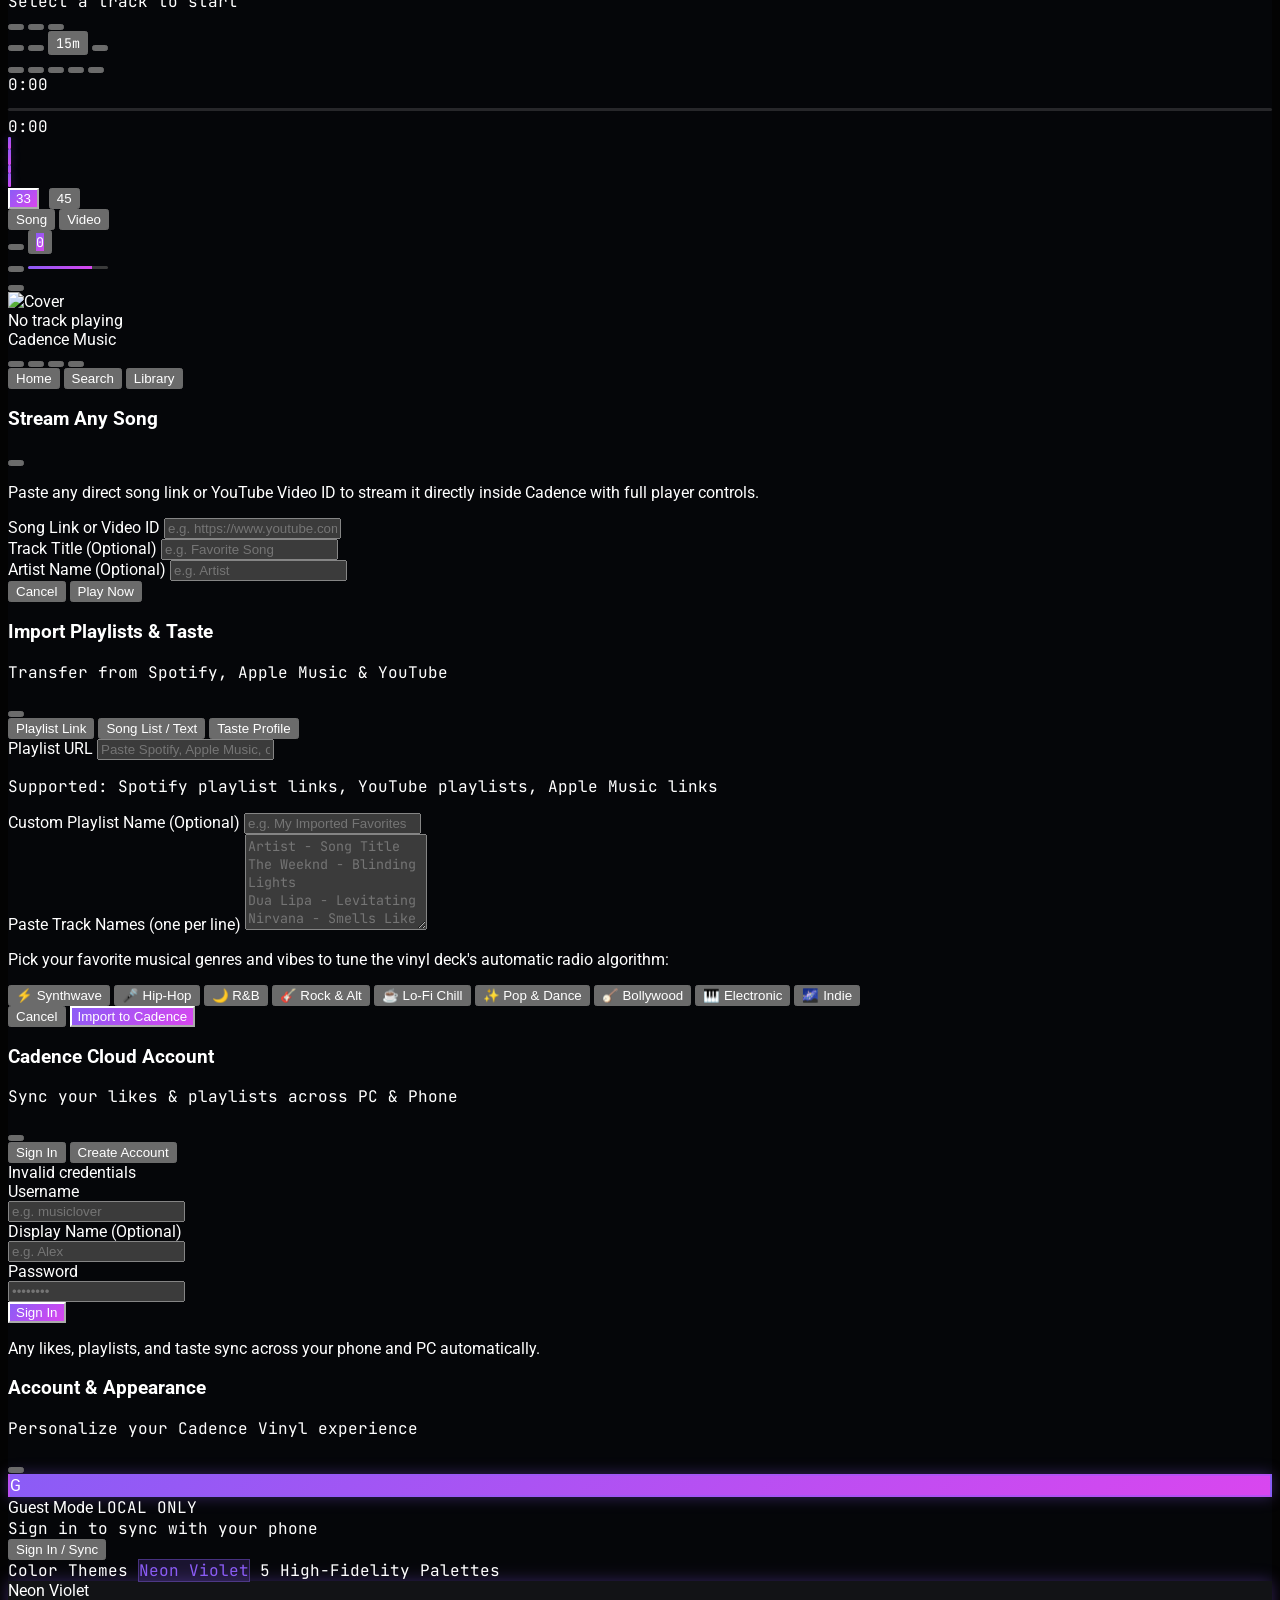
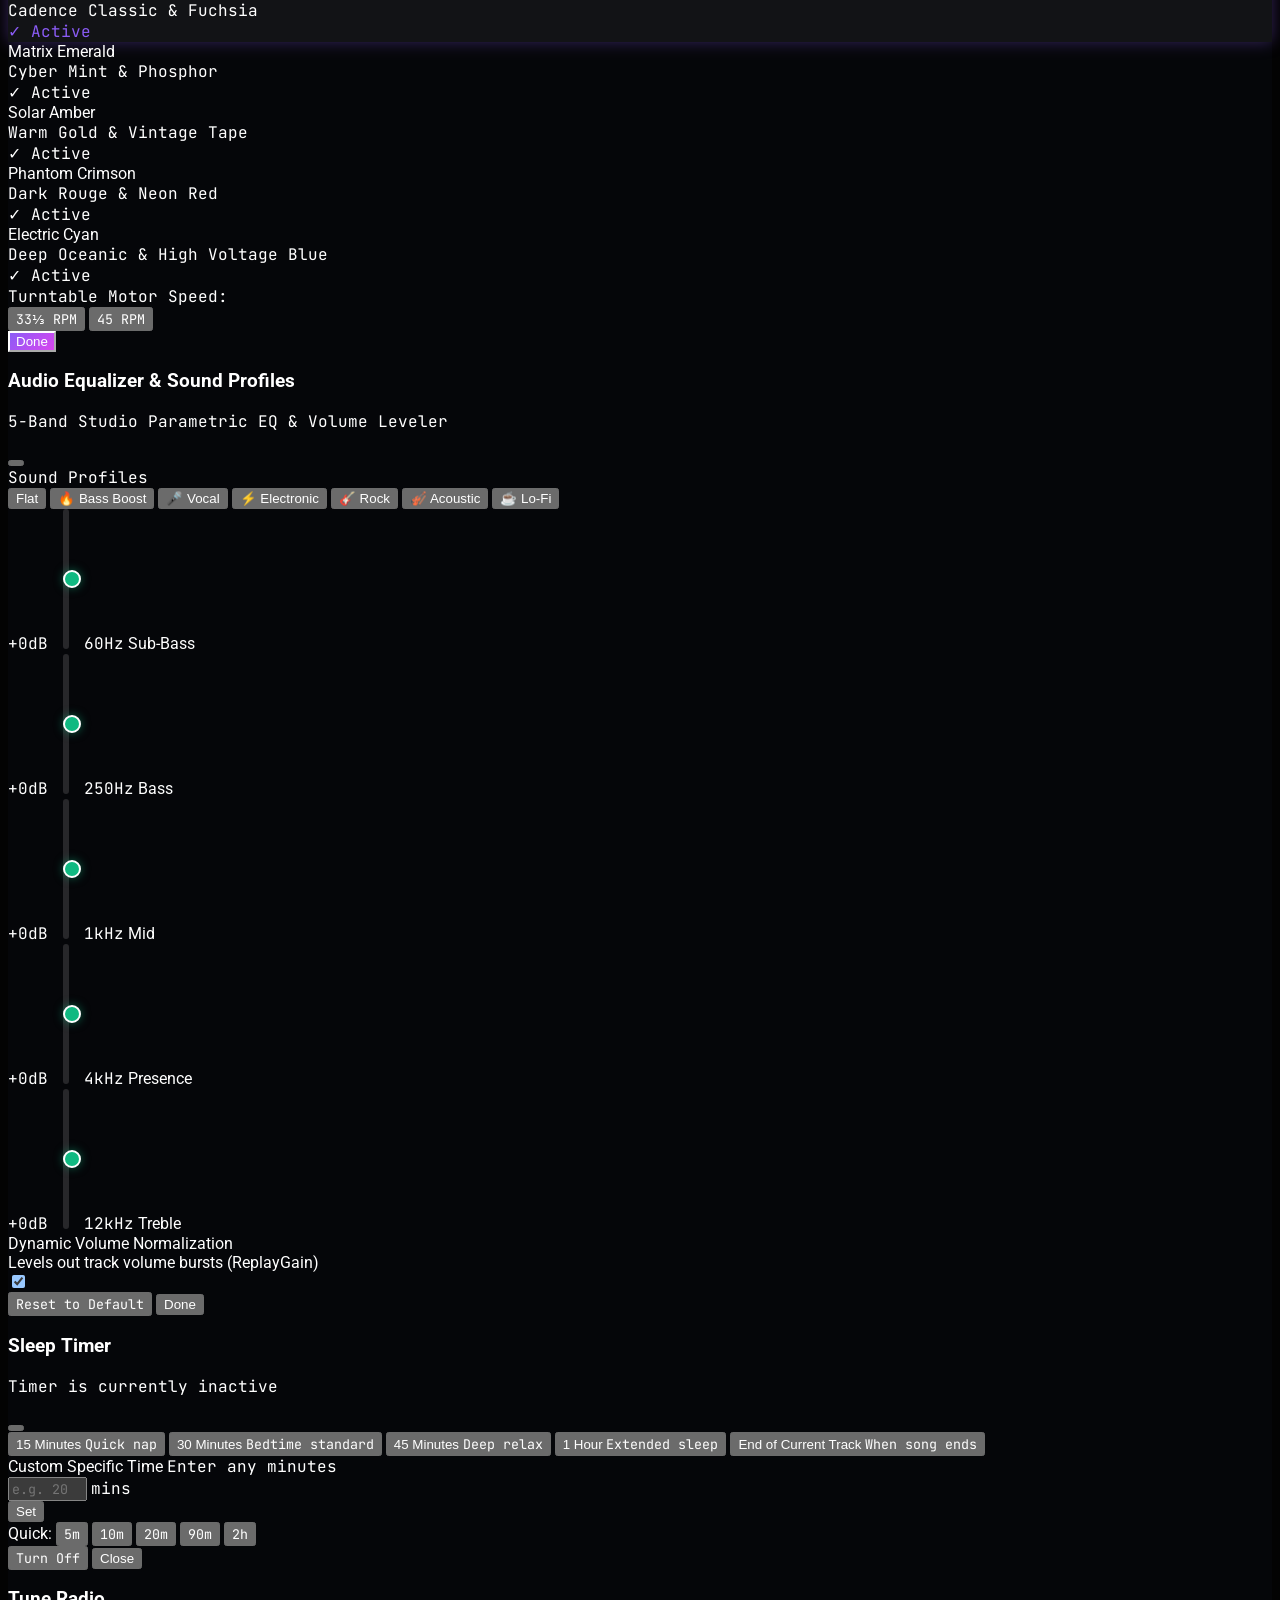
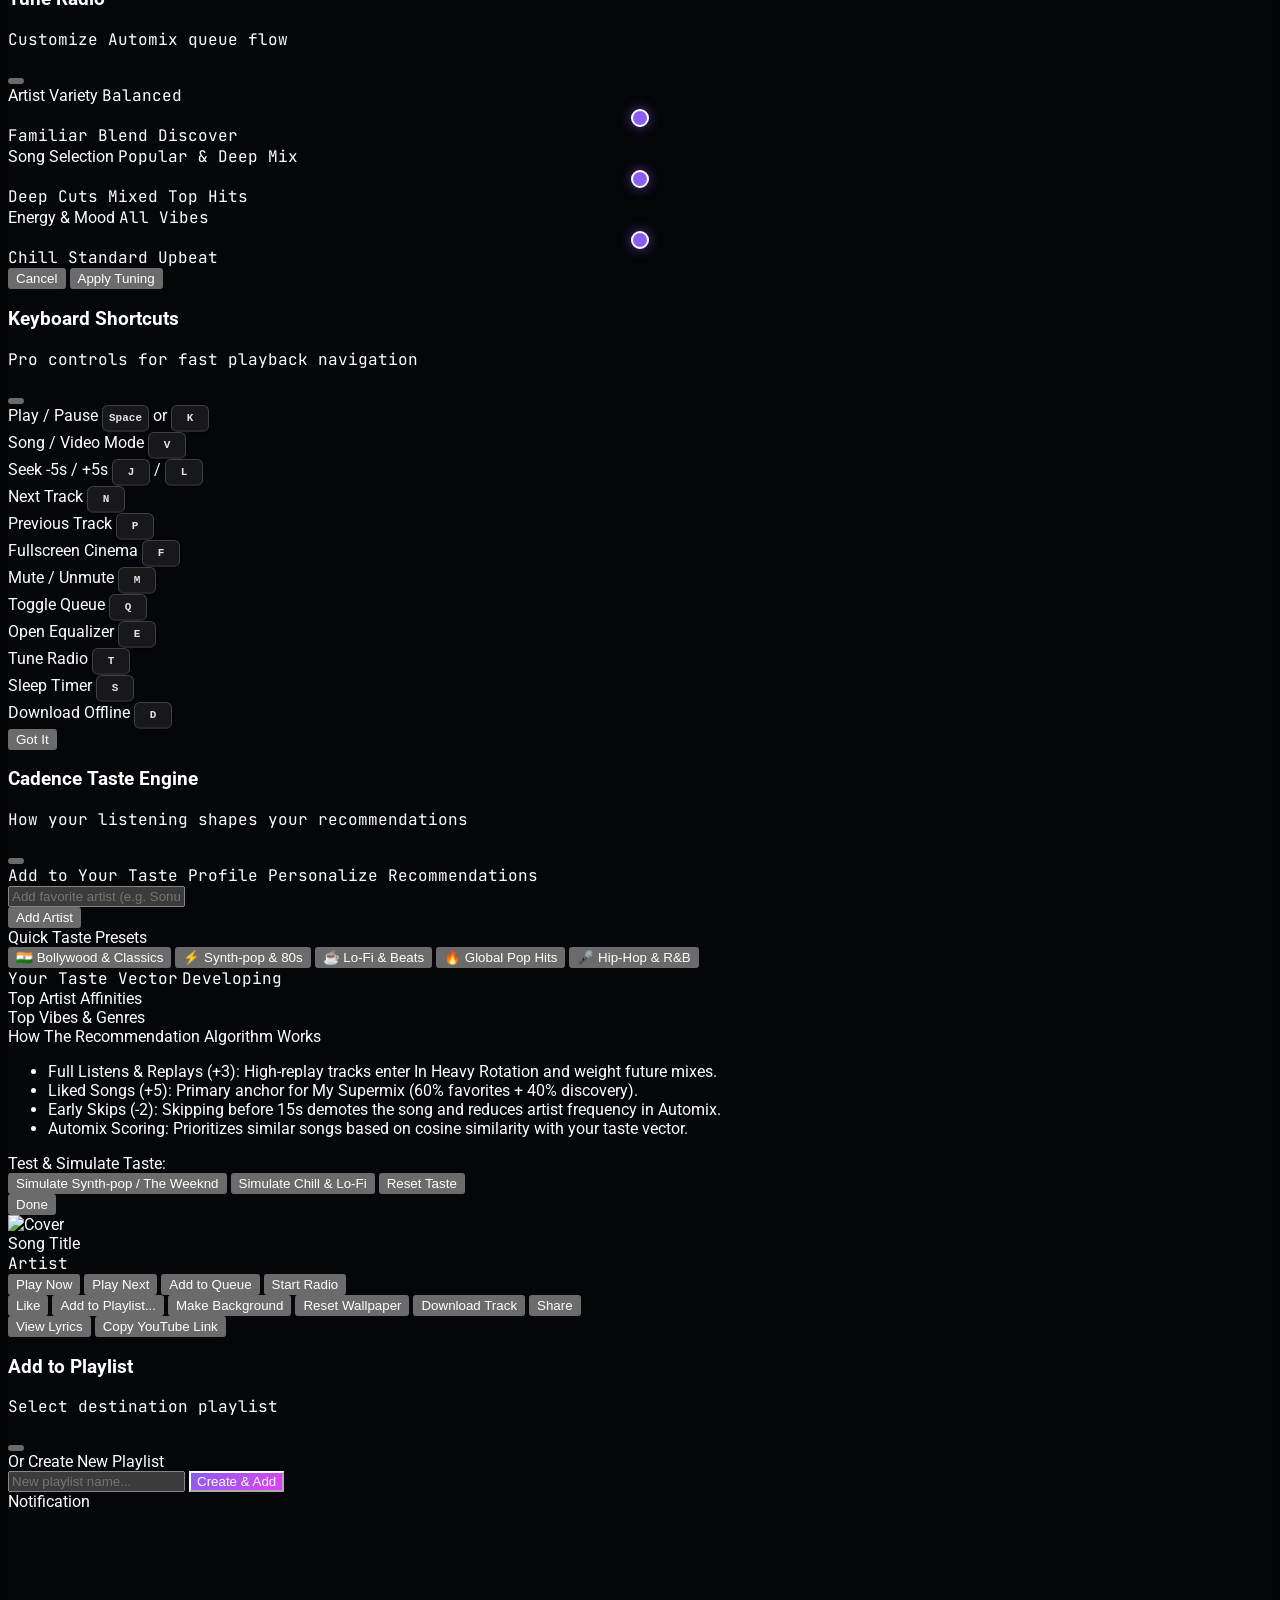
==== commit 4d925d97: "Curved favicon, standalone device account mode, universal search, lock-screen audio fixes" ====
--- a/index.html
+++ b/index.html
@@ -12,10 +12,11 @@
   <meta name="apple-mobile-web-app-capable" content="yes">
   <meta name="apple-mobile-web-app-status-bar-style" content="black-translucent">
   <meta name="apple-mobile-web-app-title" content="Cadence">
-  <link rel="icon" type="image/svg+xml" href="icons/favicon.svg">
-  <link rel="icon" type="image/png" sizes="192x192" href="icons/icon-192.png">
-  <link rel="icon" type="image/png" sizes="512x512" href="icons/icon-512.png">
-  <link rel="apple-touch-icon" href="icons/icon-192.png">
+  <link rel="icon" type="image/svg+xml" href="icons/favicon.svg?v=5">
+  <link rel="icon" type="image/png" sizes="192x192" href="icons/icon-192.png?v=5">
+  <link rel="icon" type="image/png" sizes="512x512" href="icons/icon-512.png?v=5">
+  <link rel="shortcut icon" href="icons/favicon.svg?v=5">
+  <link rel="apple-touch-icon" href="icons/icon-192.png?v=5">
 
   <!-- Tailwind CSS CDN -->
   <script src="https://cdn.tailwindcss.com"></script>
@@ -2331,7 +2332,7 @@
   <script>
     if ('serviceWorker' in navigator) {
       window.addEventListener('load', () => {
-        navigator.serviceWorker.register('/sw.js').then((reg) => {
+        navigator.serviceWorker.register('sw.js').then((reg) => {
           console.log('[Cadence PWA] Service Worker registered:', reg.scope);
         }).catch((err) => {
           console.warn('[Cadence PWA] Registration failed:', err);
